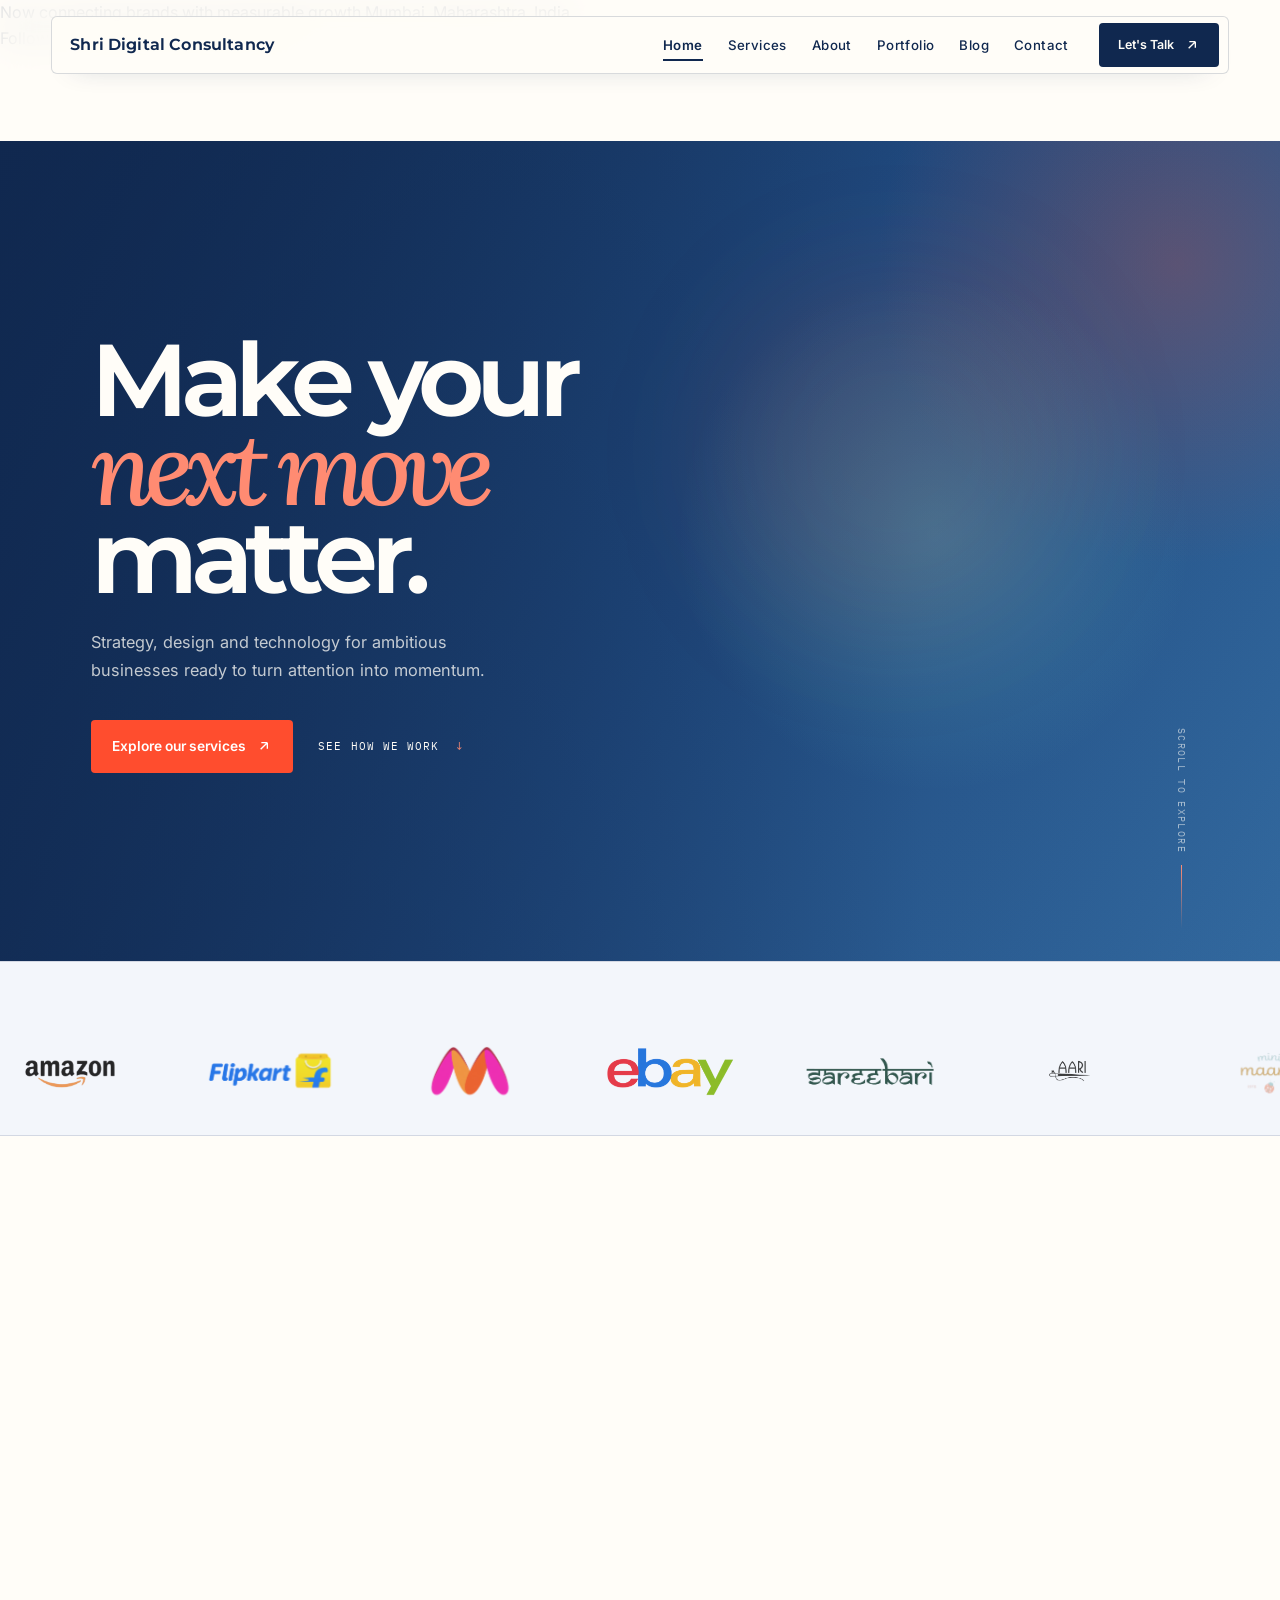
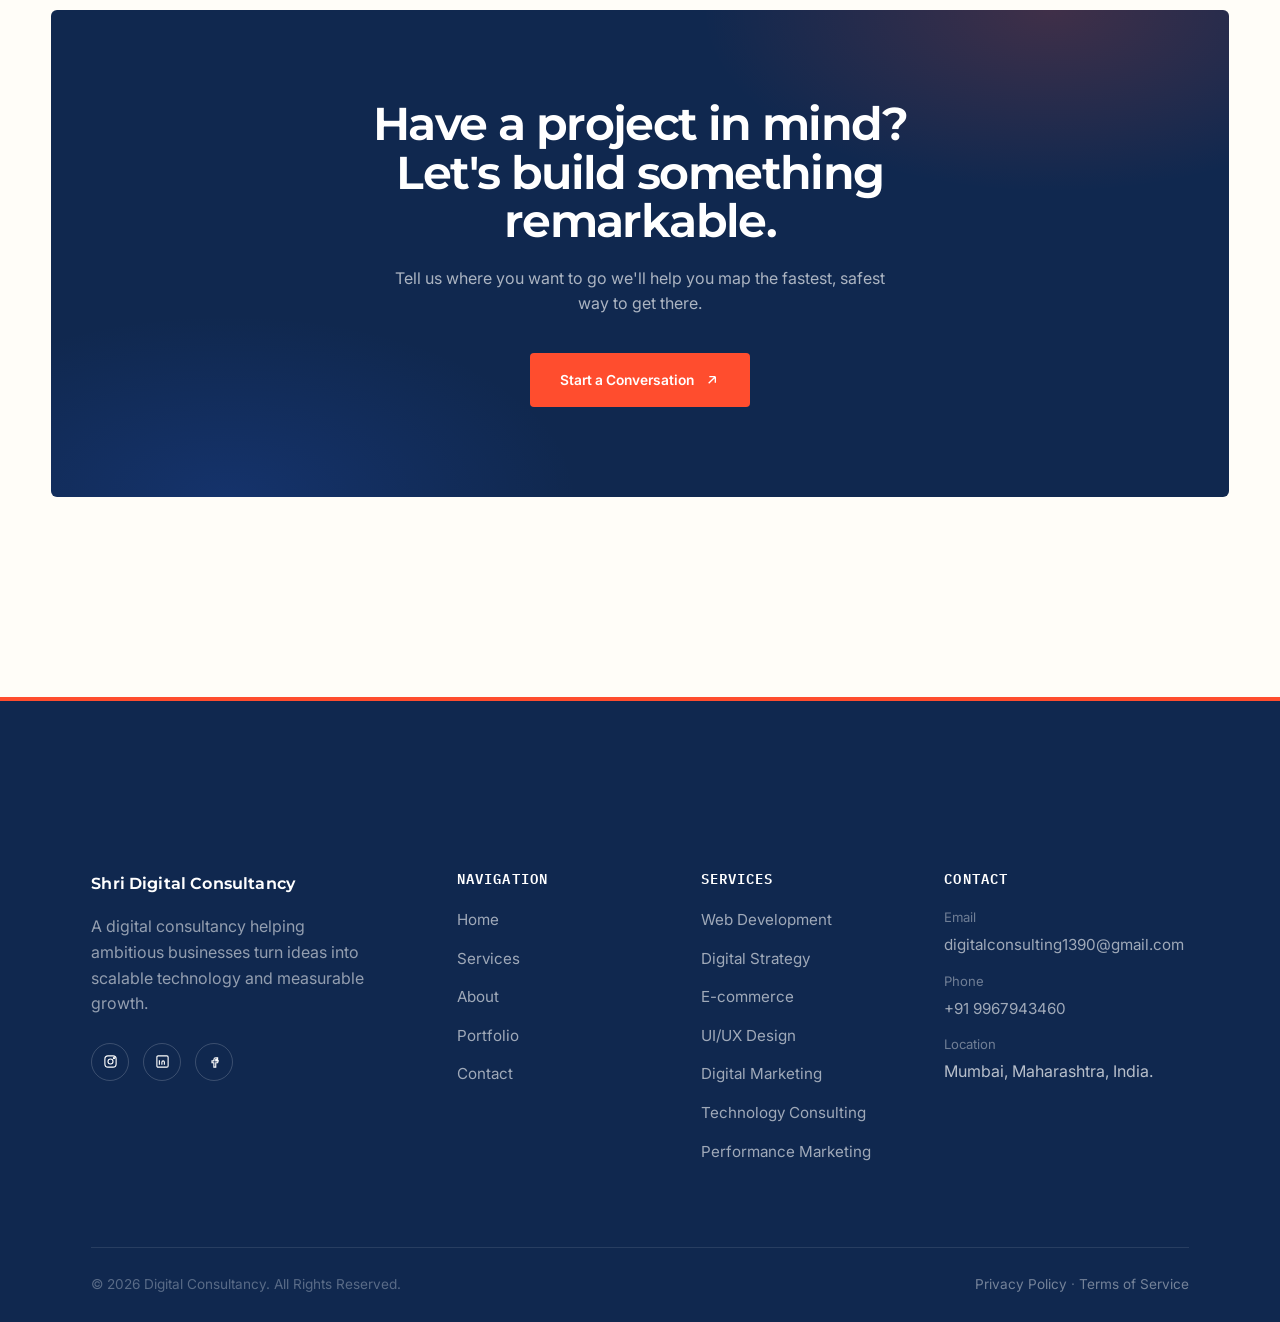
==== index.html @ a68ce394 "Initial commit" ====
<!DOCTYPE html>
<html lang="en">
<head>
<meta charset="UTF-8">
<meta name="viewport" content="width=device-width, initial-scale=1.0">
<title>Shri Digital Consultancy  Digital Consultancy &amp; Technology Partner</title>
<meta name="description" content="Shri Digital Consultancy is a digital consultancy helping ambitious businesses turn ideas into powerful digital experiences, scalable technology and measurable growth.">
<meta property="og:title" content="Shri Digital Consultancy  Digital Consultancy & Technology Partner">
<meta property="og:description" content="Strategy, design, development and growth for ambitious businesses.">
<meta property="og:type" content="website">
<link rel="preconnect" href="https://fonts.googleapis.com">
<link rel="preconnect" href="https://fonts.gstatic.com" crossorigin>
<link href="https://fonts.googleapis.com/css2?family=IBM+Plex+Mono:wght@500;600&family=Inter:wght@400;500;600;700&family=Lora:ital,wght@0,500;0,600;1,500;1,600&family=Montserrat:wght@500;600;700;800&display=swap" rel="stylesheet">
<link rel="stylesheet" href="style.css">
<script src="https://cdn.jsdelivr.net/npm/three@0.160.0/build/three.min.js"></script>
<script src="script.js" defer></script>
</head>
<body>

<!-- ============ HEADER ============ -->
<header class="site-header">
  <div class="container header-inner">
    <a href="index.html" class="logo">Shri Digital Consultancy</a>
    <nav class="nav-desktop" aria-label="Primary">
      <ul class="nav-links">
        <li><a href="index.html">Home</a></li>
        <li><a href="services.html">Services</a><div class="services-menu"><a href="services.html#digital-strategy">Digital Strategy</a><a href="services.html#web-development">Web Development</a><a href="services.html#ecommerce-development">E-commerce Development</a><a href="services.html#ui-ux-design">UI/UX Design</a><a href="services.html#digital-marketing">Digital Marketing</a><a href="services.html#technology-consulting">Technology Consulting</a><a href="services.html#performance-marketing">Performance Marketing</a><a href="services.html#app-design-development">App Design & Development</a><a href="services.html#performance-marketing">Affiliate Marketing</a><a href="services.html#performance-marketing">Influencer Marketing</a><a href="services.html#performance-marketing">PR Marketing</a><a href="services.html#newspaper-banner-ads">Newspaper & Banner Ads</a></div></li>
        <li><a href="about.html">About</a></li>
        <li><a href="portfolio.html">Portfolio</a></li>
        <li><a href="blog.html">Blog</a></li>
        <li><a href="contact.html">Contact</a></li>
      </ul>
      <div class="nav-cta">
        <a href="contact.html" class="btn btn-primary">Let's Talk
          <svg viewBox="0 0 24 24" fill="none" stroke="currentColor" stroke-width="2"><path d="M7 17L17 7M17 7H8M17 7v9"/></svg>
        </a>
      </div>
    </nav>
    <button class="hamburger" aria-label="Toggle menu" aria-expanded="false"><span></span><span></span><span></span></button>
  </div>
</header>

<nav class="mobile-nav" aria-label="Mobile">
  <button class="mobile-nav-close" type="button" aria-label="Close menu">&times;</button>
  <a href="index.html"><span>01</span>Home</a>
  <a href="services.html"><span>02</span>Services</a>
  <a class="mobile-service-link" href="services.html#digital-strategy">Digital Strategy</a>
  <a class="mobile-service-link" href="services.html#web-development">Web Development</a>
  <a class="mobile-service-link" href="services.html#ecommerce-development">E-commerce Development</a>
  <a class="mobile-service-link" href="services.html#ui-ux-design">UI/UX Design</a>
  <a class="mobile-service-link" href="services.html#digital-marketing">Digital Marketing</a>
  <a class="mobile-service-link" href="services.html#technology-consulting">Technology Consulting</a>
  <a class="mobile-service-link" href="services.html#performance-marketing">Performance Marketing</a>
  <a class="mobile-service-link" href="services.html#app-design-development">App Design & Development</a>
  <a class="mobile-service-link" href="services.html#performance-marketing">Affiliate Marketing</a>
  <a class="mobile-service-link" href="services.html#performance-marketing">Influencer Marketing</a>
  <a class="mobile-service-link" href="services.html#performance-marketing">PR Marketing</a>
  <a class="mobile-service-link" href="services.html#newspaper-banner-ads">Newspaper & Banner Ads</a>
  <a href="about.html"><span>03</span>About</a>
  <a href="portfolio.html"><span>04</span>Portfolio</a>
  <a href="blog.html"><span>05</span>Blog</a>
  <a href="contact.html"><span>06</span>Contact</a>
  <a href="contact.html" class="btn btn-accent">Let's Talk</a>
</nav>

<aside class="announcement-bar" aria-label="Company announcement">
  <div class="announcement-inner">
    <span class="announcement-label">Now connecting brands with measurable growth</span>
    <span class="announcement-divider" aria-hidden="true"></span>
    <span class="announcement-location">Mumbai, Maharashtra, India</span>
    <span class="announcement-divider" aria-hidden="true"></span>
    <div class="announcement-socials" aria-label="Social media">
      <span>Follow us:</span>
      <a href="#" aria-label="Instagram">Instagram</a>
      <a href="#" aria-label="Facebook">Facebook</a>
      <a href="#" aria-label="LinkedIn">LinkedIn</a>
    </div>
  </div>
</aside>

<main id="main">

  <!-- ============ HERO ============ -->
  <section class="hero3d" aria-label="Digital consultancy introduction">
    <canvas id="hero3d-canvas" aria-hidden="true"></canvas>
    <div class="hero3d-glow" aria-hidden="true"></div>
    <div class="container hero3d-inner">
      <div class="hero3d-copy">
        <h1>Make your<br><em>next move</em><br>matter.</h1>
        <p class="hero3d-lede">Strategy, design and technology for ambitious businesses ready to turn attention into momentum.</p>
        <div class="hero3d-actions">
          <a href="services.html" class="btn btn-accent">Explore our services
            <svg viewBox="0 0 24 24" fill="none" stroke="currentColor" stroke-width="2"><path d="M7 17L17 7M17 7H8M17 7v9"/></svg>
          </a>
          <a href="#about-intro" class="hero3d-link">See how we work <span aria-hidden="true">↓</span></a>
        </div>
      </div>
      <div class="hero3d-scroll" aria-hidden="true"><span>Scroll to explore</span><i></i></div>
    </div>
  </section>

  <!-- ============ TRUST / CLIENTS ============ -->
  <section class="marquee-wrap">
    <p class="marquee-label">Trusted by businesses </p>
    <div class="marquee-track" aria-hidden="true">
      <div class="logo-item">
        <img src="assets/images/amazon_logo.png" alt="Amazon India" loading="lazy">
      </div>
      <div class="logo-item">
        <img src="assets/images/flipcart_logo.png" alt="Flipkart" loading="lazy">
      </div>
      <div class="logo-item">
        <img src="assets/images/myntra_logo.png" alt="Myntra" loading="lazy">
      </div>
      <div class="logo-item">
        <img src="assets/images/ebay_logo.png" alt="eBay" loading="lazy">
      </div>
      <div class="logo-item">
        <img src="assets/images/saareebari_logo.avif" alt="Saree Bari" loading="lazy">
      </div>
      <div class="logo-item">
        <img src="assets/images/Aari_logo.png" alt="Aari India" loading="lazy">
      </div>
      <div class="logo-item">
        <img src="assets/images/minimaana_logo.png" alt="Minimaana" loading="lazy">
      </div>
      <div class="logo-item">
        <img src="assets/images/LaalZari_logo.avif" alt="Laal Zari" loading="lazy">
      </div>
      <div class="logo-item">
        <img src="assets/images/singhanias_logo.avif" alt="The Singhanias" loading="lazy">
      </div>
      <div class="logo-item">
        <img src="assets/images/KF_logo.png" alt="Kalki Fashion" loading="lazy">
      </div>
      <div class="logo-item">
        <img src="assets/images/aza_logo.png" alt="Aza Fashions" loading="lazy">
      </div>

      <!-- <div class="logo-item">
        <img src="assets/images/" alt="House of Hiranandani" loading="lazy">
      </div> -->
      <div class="logo-item">
        <img src="assets/images/adani_logo.png" alt="Adani" loading="lazy">
      </div>
      <div class="logo-item">
        <img src="assets/images/rustomjee.png" alt="Rustomjee" loading="lazy">
      </div>
      <div class="logo-item">
        <img src="assets/images/Lodha_logo.png" alt="Lodha Group" loading="lazy">
      </div>
      <div class="logo-item">
        <img src="assets/images/ajmera_logo.webp" alt="Ajmera" loading="lazy">
      </div>
      <div class="logo-item">
        <img src="assets/images/gm_logo.png" alt="Golden Muslin" loading="lazy">
      </div>
      <div class="logo-item">
        <img src="assets/images/webzaa_logo.png" alt="Webzaa" loading="lazy">
      </div>
      <div class="logo-item">
        <span class="logo-text logo-text--submit-edge">Submit Edge SEO</span>
      </div>
      <div class="logo-item">
        <img src="assets/images/9Dzine_Logo.png" alt="9Dzine" loading="lazy">
      </div>
      <div class="logo-item">
        <img src="assets/images/drpremgupta_logo.png" alt="Dr Prem Gupta" loading="lazy">
      </div>
      <div class="logo-item">
        <span class="logo-text logo-text--hitflik">Hitflik</span>
      </div>
      <div class="logo-item">
        <span class="logo-text logo-text--vedic-math">Free Vedic Math</span>
      </div>
      <div class="logo-item">
        <img src="assets/images/isshaan_logo.png" alt="Isshaan" loading="lazy">
      </div>
      <!-- Duplicate for seamless loop -->
      <div class="logo-item">
        <img src="assets/images/amazon_logo.png" alt="Amazon India" loading="lazy">
      </div>
      <div class="logo-item">
        <img src="assets/images/flipcart_logo.png" alt="Flipkart" loading="lazy">
      </div>
      <div class="logo-item">
        <img src="assets/images/myntra_logo.png" alt="Myntra" loading="lazy">
      </div>
      <div class="logo-item">
        <img src="assets/images/ebay_logo.png" alt="eBay" loading="lazy">
      </div>
      <div class="logo-item">
        <img src="assets/images/saareebari_logo.avif" alt="Saree Bari" loading="lazy">
      </div>
      <div class="logo-item">
        <img src="assets/images/Aari_logo.png" alt="Aari India" loading="lazy">
      </div>
      <div class="logo-item">
        <img src="assets/images/minimaana_logo.png" alt="Minimaana" loading="lazy">
      </div>
      <div class="logo-item">
        <img src="assets/images/LaalZari_logo.avif" alt="Laal Zari" loading="lazy">
      </div>
      <div class="logo-item">
        <img src="assets/images/singhanias_logo.png" alt="The Singhanias" loading="lazy">
      </div>
      <div class="logo-item">
        <img src="assets/images/kalkifashion_logo.png" alt="Kalki Fashion" loading="lazy">
      </div>
      <div class="logo-item">
        <img src="assets/images/amazon_logo.png" alt="Aza Fashions" loading="lazy">
      </div>
      <div class="logo-item">
        <img src="assets/images/Mahotsav_Logo.webp" alt="Mahotsav Group" loading="lazy">
      </div>
      <div class="logo-item">
        <img src="assets/logos/houseofhiranandani.png" alt="House of Hiranandani" loading="lazy">
      </div>
      <div class="logo-item">
        <img src="assets/images/adani_logo.png" alt="Adani" loading="lazy">
      </div>
      <div class="logo-item">
        <img src="assets/images/rustomjee.png" alt="Rustomjee" loading="lazy">
      </div>
      <div class="logo-item">
        <img src="assets/images/Lodha_logo.png" alt="Lodha Group" loading="lazy">
      </div>
      <div class="logo-item">
        <img src="assets/images/ajmera_logo.webp" alt="Ajmera" loading="lazy">
      </div>
      <div class="logo-item">
        <img src="assets/images/gm_logo.png" alt="Golden Muslin" loading="lazy">
      </div>
      <div class="logo-item">
        <img src="assets/images/webzaa_logo.png" alt="Webzaa" loading="lazy">
      </div>
      <div class="logo-item">
        <span class="logo-text logo-text--submit-edge">Submit Edge SEO</span>
      </div>
      <div class="logo-item">
        <img src="assets/images/9Dzine_Logo.png" alt="9Dzine" loading="lazy">
      </div>
      <div class="logo-item">
        <img src="assets/images/drpremgupta_logo.png" alt="Dr Prem Gupta" loading="lazy">
      </div>
      <div class="logo-item">
        <span class="logo-text logo-text--hitflik">Hitflik</span>
      </div>
      <div class="logo-item">
        <span class="logo-text logo-text--vedic-math">Free Vedic Math</span>
      </div>
      <div class="logo-item">
        <img src="assets/images/isshaan_logo.png" alt="Isshaan" loading="lazy">
      </div>
    </div>
  </section>

  <!-- ============ ABOUT INTRO ============ -->
  <section class="section" id="about-intro">
    <div class="container intro-split">
      <div class="intro-media reveal reveal-from-left">
        <img src="https://images.unsplash.com/photo-1522202176988-66273c2fd55f?auto=format&fit=crop&w=900&q=80" alt="Shri Digital Consultancy team collaborating around a laptop during a strategy session" loading="lazy">
        <div class="badge">10+ Years · Digital Strategy &amp; Delivery</div>
      </div>
      <div class="intro-content reveal reveal-from-right">
        <div class="eyebrow">Who We Are</div>
        <h2>Your Digital Partner<br>From Strategy to Scale & Growth + ROI</h2>
        <p><b>Shri Digital Consultancy</b> is a digital consultancy built for businesses that want more than a vendor. We work as an embedded partner across strategy, design, engineering and growth  translating ambition into products, platforms and campaigns that perform.</p>
        <p>From first workshop to post-launch optimisation, our team stays close to the outcomes that matter: adoption, revenue and long-term resilience.</p>
        <a href="about.html" class="link-arrow">Learn More
          <svg viewBox="0 0 24 24" fill="none" stroke="currentColor" stroke-width="2"><path d="M7 17L17 7M17 7H8M17 7v9"/></svg>
        </a>
      </div>
    </div>
  </section>

  <!-- ============ SERVICES PREVIEW ============ -->
  <section class="section" style="background:var(--bg-soft);">
    <div class="container">
      <div class="section-head reveal">
        <div>
          <div class="eyebrow">What We Do</div>
          <h2>Capability across the<br>entire digital lifecycle.</h2>
        </div>
        <p class="lede">Twelve connected disciplines that take a business from idea to measurable market impact  without handoffs between disconnected vendors.</p>
      </div>

      <div class="bento reveal-stagger">
        <a href="services.html#digital-strategy" class="service-card">
          <div class="service-top">
            <span class="service-index">01</span>
            <span class="arrow-btn"><svg viewBox="0 0 24 24" fill="none" stroke="currentColor" stroke-width="2"><path d="M7 17L17 7M17 7H8M17 7v9"/></svg></span>
          </div>
          <div class="service-icon"><svg viewBox="0 0 24 24" fill="none" stroke="var(--accent)" stroke-width="1.8"><path d="M3 3v18h18M7 15l4-5 3 3 5-7"/></svg></div>
          <h3 class="service-title">Digital Strategy</h3>
          <p>Helping businesses create clear and effective digital strategies grounded in real market data.</p>
        </a>

        <a href="services.html#web-development" class="service-card">
          <div class="service-top">
            <span class="service-index">02</span>
            <span class="arrow-btn"><svg viewBox="0 0 24 24" fill="none" stroke="currentColor" stroke-width="2"><path d="M7 17L17 7M17 7H8M17 7v9"/></svg></span>
          </div>
          <div class="service-icon"><svg viewBox="0 0 24 24" fill="none" stroke="var(--accent)" stroke-width="1.8"><path d="M8 9l-4 3 4 3M16 9l4 3-4 3M13 5l-2 14"/></svg></div>
          <h3 class="service-title">Web Development</h3>
          <p>Modern, responsive and high-performing websites built to scale.</p>
        </a>

        <a href="services.html#ecommerce-development" class="service-card">
          <div class="service-top">
            <span class="service-index">03</span>
            <span class="arrow-btn"><svg viewBox="0 0 24 24" fill="none" stroke="currentColor" stroke-width="2"><path d="M7 17L17 7M17 7H8M17 7v9"/></svg></span>
          </div>
          <div class="service-icon"><svg viewBox="0 0 24 24" fill="none" stroke="var(--accent)" stroke-width="1.8"><path d="M6 6h15l-1.5 9h-12z"/><circle cx="9" cy="20" r="1"/><circle cx="18" cy="20" r="1"/><path d="M3 3h3l1 3"/></svg></div>
          <h3 class="service-title">E-commerce Solutions</h3>
          <p>Conversion-focused online stores and digital commerce experiences.</p>
        </a>

        <a href="services.html#ui-ux-design" class="service-card">
          <div class="service-top">
            <span class="service-index">04</span>
            <span class="arrow-btn"><svg viewBox="0 0 24 24" fill="none" stroke="currentColor" stroke-width="2"><path d="M7 17L17 7M17 7H8M17 7v9"/></svg></span>
          </div>
          <div class="service-icon"><svg viewBox="0 0 24 24" fill="none" stroke="var(--accent)" stroke-width="1.8"><rect x="3" y="4" width="18" height="14" rx="2"/><path d="M8 21h8M12 18v3"/></svg></div>
          <h3 class="service-title">UI/UX Design</h3>
          <p>User-focused interfaces designed for usability and conversion.</p>
        </a>

        <a href="services.html#digital-marketing" class="service-card">
          <div class="service-top">
            <span class="service-index">05</span>
            <span class="arrow-btn"><svg viewBox="0 0 24 24" fill="none" stroke="currentColor" stroke-width="2"><path d="M7 17L17 7M17 7H8M17 7v9"/></svg></span>
          </div>
          <div class="service-icon"><svg viewBox="0 0 24 24" fill="none" stroke="var(--accent)" stroke-width="1.8"><path d="M3 11l18-7-7 18-2-8-9-3z"/></svg></div>
          <h3 class="service-title">Digital Marketing</h3>
          <p>SEO, campaigns, content and digital growth strategies.</p>
        </a>

        <a href="services.html#technology-consulting" class="service-card">
          <div class="service-top">
            <span class="service-index">06</span>
            <span class="arrow-btn"><svg viewBox="0 0 24 24" fill="none" stroke="currentColor" stroke-width="2"><path d="M7 17L17 7M17 7H8M17 7v9"/></svg></span>
          </div>
          <div class="service-icon"><svg viewBox="0 0 24 24" fill="none" stroke="var(--accent)" stroke-width="1.8"><circle cx="12" cy="12" r="3"/><path d="M19.4 15a1.7 1.7 0 00.34 1.87l.06.06a2 2 0 11-2.83 2.83l-.06-.06a1.7 1.7 0 00-1.87-.34 1.7 1.7 0 00-1 1.55V21a2 2 0 01-4 0v-.09a1.7 1.7 0 00-1-1.55 1.7 1.7 0 00-1.87.34l-.06.06a2 2 0 11-2.83-2.83l.06-.06a1.7 1.7 0 00.34-1.87 1.7 1.7 0 00-1.55-1H3a2 2 0 010-4h.09a1.7 1.7 0 001.55-1 1.7 1.7 0 00-.34-1.87l-.06-.06a2 2 0 112.83-2.83l.06.06a1.7 1.7 0 001.87.34H9a1.7 1.7 0 001-1.55V3a2 2 0 014 0v.09a1.7 1.7 0 001 1.55 1.7 1.7 0 001.87-.34l.06-.06a2 2 0 112.83 2.83l-.06.06a1.7 1.7 0 00-.34 1.87V9a1.7 1.7 0 001.55 1H21a2 2 0 010 4h-.09a1.7 1.7 0 00-1.55 1z"/></svg></div>
          <h3 class="service-title">Technology Consulting</h3>
          <p>Helping businesses choose and implement the right technology.</p>
        </a>

        <a href="services.html#performance-marketing" class="service-card">
          <div class="service-top">
            <span class="service-index">07</span>
            <span class="arrow-btn"><svg viewBox="0 0 24 24" fill="none" stroke="currentColor" stroke-width="2"><path d="M7 17L17 7M17 7H8M17 7v9"/></svg></span>
          </div>
          <div class="service-icon"><svg viewBox="0 0 24 24" fill="none" stroke="var(--accent)" stroke-width="1.8"><path d="M3 11l18-7-7 18-2-8-9-3z"/><path d="M14 7l3 3"/></svg></div>
          <h3 class="service-title">Performance Marketing</h3>
          <p>Google Ads, Meta Ads (Facebook, Instagram & WhatsApp), Bing Ads, Criteo and Affiliate Marketing.</p>
        </a>

        <a href="services.html#app-design-development" class="service-card">
          <div class="service-top">
            <span class="service-index">08</span>
            <span class="arrow-btn"><svg viewBox="0 0 24 24" fill="none" stroke="currentColor" stroke-width="2"><path d="M7 17L17 7M17 7H8M17 7v9"/></svg></span>
          </div>
          <div class="service-icon"><svg viewBox="0 0 24 24" fill="none" stroke="var(--accent)" stroke-width="1.8"><rect x="4" y="2" width="16" height="20" rx="2" ry="2"/><path d="M12 18h.01"/></svg></div>
          <h3 class="service-title">App Design & Development</h3>
          <p>Mobile and web applications built with seamless user experience across all devices.</p>
        </a>

        <a href="services.html#performance-marketing" class="service-card">
          <div class="service-top">
            <span class="service-index">09</span>
            <span class="arrow-btn"><svg viewBox="0 0 24 24" fill="none" stroke="currentColor" stroke-width="2"><path d="M7 17L17 7M17 7H8M17 7v9"/></svg></span>
          </div>
          <div class="service-icon"><svg viewBox="0 0 24 24" fill="none" stroke="var(--accent)" stroke-width="1.8"><path d="M23 19a2 2 0 01-2 2H3a2 2 0 01-2-2V8a2 2 0 012-2h4l2-3h6l2 3h4a2 2 0 012 2z"/><circle cx="12" cy="13" r="4"/></svg></div>
          <h3 class="service-title">Influencer Marketing</h3>
          <p>Strategic partnerships with influencers to amplify your brand reach and engagement.</p>
        </a>

        <a href="services.html#performance-marketing" class="service-card">
          <div class="service-top">
            <span class="service-index">10</span>
            <span class="arrow-btn"><svg viewBox="0 0 24 24" fill="none" stroke="currentColor" stroke-width="2"><path d="M7 17L17 7M17 7H8M17 7v9"/></svg></span>
          </div>
          <div class="service-icon"><svg viewBox="0 0 24 24" fill="none" stroke="var(--accent)" stroke-width="1.8"><path d="M21 15a2 2 0 01-2 2H7l-4 4V5a2 2 0 012-2h14a2 2 0 012 2z"/><line x1="9" y1="10" x2="15" y2="10"/><line x1="9" y1="14" x2="15" y2="14"/></svg></div>
          <h3 class="service-title">PR Marketing</h3>
          <p>Public relations and media outreach to build brand credibility and awareness.</p>
        </a>

        <a href="services.html#newspaper-banner-ads" class="service-card">
          <div class="service-top">
            <span class="service-index">11</span>
            <span class="arrow-btn"><svg viewBox="0 0 24 24" fill="none" stroke="currentColor" stroke-width="2"><path d="M7 17L17 7M17 7H8M17 7v9"/></svg></span>
          </div>
          <div class="service-icon"><svg viewBox="0 0 24 24" fill="none" stroke="var(--accent)" stroke-width="1.8"><rect x="3" y="3" width="18" height="18" rx="2"/><path d="M3 9h18M3 15h18"/><path d="M7 6v12M17 6v12"/></svg></div>
          <h3 class="service-title">Newspaper & Banner Ads</h3>
          <p>Strategic print and digital advertising campaigns through traditional and emerging media.</p>
        </a>

        <a href="services.html#performance-marketing" class="service-card">
          <div class="service-top">
            <span class="service-index">12</span>
            <span class="arrow-btn"><svg viewBox="0 0 24 24" fill="none" stroke="currentColor" stroke-width="2"><path d="M7 17L17 7M17 7H8M17 7v9"/></svg></span>
          </div>
          <div class="service-icon"><svg viewBox="0 0 24 24" fill="none" stroke="var(--accent)" stroke-width="1.8"><path d="M9 12l2 2 4-4M7.835 4.697a3.42 3.42 0 001.946-.806 3.42 3.42 0 014.438 0 3.42 3.42 0 001.946.806 3.42 3.42 0 013.138 3.138 3.42 3.42 0 00.806 1.946 3.42 3.42 0 010 4.438 3.42 3.42 0 00-.806 1.946 3.42 3.42 0 01-3.138 3.138 3.42 3.42 0 00-1.946.806 3.42 3.42 0 01-4.438 0 3.42 3.42 0 00-1.946-.806 3.42 3.42 0 01-3.138-3.138 3.42 3.42 0 00-.806-1.946 3.42 3.42 0 010-4.438 3.42 3.42 0 00.806-1.946 3.42 3.42 0 013.138-3.138z"/></svg></div>
          <h3 class="service-title">Affiliate Marketing</h3>
          <p>Performance-based marketing partnerships to drive measurable sales and conversions.</p>
        </a>
      </div>
    </div>
  </section>

  <!-- ============ CHANNEL PARTNERS ============ -->
  <section class="section partners-section" style="background:var(--bg-soft);">
    <div class="container">
      <div class="partners-header reveal">
        <div class="partners-header-top">
          <span class="partners-label">OUR CHANNEL PARTNER</span>
        </div>
        <h2 class="partners-title">Our Channel Partners</h2>
        <p class="partners-subtitle">Powering Growth Through Leading Digital Platforms</p>
        <p class="partners-description">We work with leading digital, advertising, search, social, media, and technology platforms to help businesses reach the right audience and scale their digital presence.</p>
      </div>

      <div class="partners-grid reveal-stagger">
        <div class="partner-card">
          <div class="partner-name" style="color: #4285F4;">Google</div>
          <p class="partner-url">Google.com</p>
        </div>
        <div class="partner-card">
          <div class="partner-name" style="color: #10284f;">Meta</div>
          <p class="partner-url">Meta.com</p>
        </div>
        <div class="partner-card">
          <div class="partner-name" style="color: #00A4EF;">Bing</div>
          <p class="partner-url">Bing.com</p>
        </div>
        <div class="partner-card">
          <div class="partner-name" style="color: #FF5722;">CRITEO</div>
          <p class="partner-url">Criteo.com</p>
        </div>
        <div class="partner-card">
          <div class="partner-name" style="color: #003366;">Taboola</div>
          <p class="partner-url">taboola.com</p>
        </div>
        <div class="partner-card">
          <div class="partner-name" style="color: #25D366;">WhatsApp</div>
          <p class="partner-url">WhatsApp.com</p>
        </div>
        <div class="partner-card">
          <div class="partner-name" style="color: #10284f;">THE TIMES OF INDIA</div>
          <p class="partner-url">Times Of India</p>
        </div>
        <div class="partner-card">
          <div class="partner-name" style="color: #FF0000;">YouTube</div>
          <p class="partner-url">YouTube.com</p>
        </div>
        <div class="partner-card">
          <div class="partner-name" style="color: #E60023;">Pinterest</div>
          <p class="partner-url">Pinterest.com</p>
        </div>
        <div class="partner-card">
          <div class="partner-name" style="color: #0A66C2;">LinkedIn</div>
          <p class="partner-url">LinkedIn.com</p>
        </div>
        <div class="partner-card">
          <div class="partner-name" style="color: #003DA5;">Justdial</div>
          <p class="partner-url">Justdial.com</p>
        </div>
        <div class="partner-card">
          <div class="partner-name" style="color: #EE3124;">INDIAMART</div>
          <p class="partner-url">Indiamart.com</p>
        </div>
        <div class="partner-card">
          <div class="partner-name" style="color: #3DDC84;">Google Play</div>
          <p class="partner-url">play.google.com</p>
        </div>
        <div class="partner-card">
          <div class="partner-name" style="color: #007AFF;">App Store</div>
          <p class="partner-url">apps.apple.com</p>
        </div>
        <div class="partner-card">
          <div class="partner-name" style="color: #10284f;">Apple</div>
          <p class="partner-url">www.apple.com</p>
        </div>
        <div class="partner-card">
          <div class="partner-name" style="color: #FF7A00;">Semrush</div>
          <p class="partner-url">Semrush</p>
        </div>
        <div class="partner-card">
          <div class="partner-name" style="color: #0055B8;">ahrefs</div>
          <p class="partner-url">Ahrefs</p>
        </div>
      </div>
    </div>
  </section>

  <!-- ============ STATISTICS ============ -->
  <section class="section-tight">
    <div class="stats-section reveal">
      <div class="container">
        <div class="stats-grid">
          <div class="stat-item">
            <div class="stat-number"><span data-counter="50" data-suffix="+">0</span></div>
            <p class="stat-label">Projects Delivered</p>
          </div>
          <div class="stat-item">
            <div class="stat-number"><span data-counter="30" data-suffix="+">0</span></div>
            <p class="stat-label">Happy Clients</p>
          </div>
          <div class="stat-item">
            <div class="stat-number"><span data-counter="5" data-suffix="+">0</span></div>
            <p class="stat-label">Years Experience</p>
          </div>
          <div class="stat-item">
            <div class="stat-number"><span data-counter="15" data-suffix="+">0</span></div>
            <p class="stat-label">Industries Served</p>
          </div>
        </div>
      </div>
    </div>
  </section>

  <!-- ============ FEATURED PROJECTS ============
  <section class="section">
    <div class="container">
      <div class="section-head reveal">
        <div>
          <div class="eyebrow">Selected Work</div>
          <h2>Featured Projects</h2>
        </div>
        <a href="portfolio.html" class="link-arrow">View All Projects
          <svg viewBox="0 0 24 24" fill="none" stroke="currentColor" stroke-width="2"><path d="M7 17L17 7M17 7H8M17 7v9"/></svg>
        </a>
      </div>

      <div class="project-grid reveal-stagger">
        <article class="project-card">
          <img src="https://images.unsplash.com/photo-1523381210434-271e8be1f52b?auto=format&fit=crop&w=800&q=80" alt="Thetaa fashion e-commerce storefront on a laptop screen" loading="lazy">
          <div class="project-overlay">
            <span class="project-cat">E-commerce</span>
            <h3>Thetaa</h3>
            <p>Digital transformation for a modern fashion brand.</p>
            <a href="portfolio.html" class="project-view">View Project
              <svg viewBox="0 0 24 24" fill="none" stroke="currentColor" stroke-width="2"><path d="M7 17L17 7M17 7H8M17 7v9"/></svg>
            </a>
          </div>
        </article>
        <article class="project-card">
          <img src="https://images.unsplash.com/photo-1551288049-bebda4e38f71?auto=format&fit=crop&w=800&q=80" alt=" corporate website shown on desktop monitor" loading="lazy">
          <div class="project-overlay">
            <span class="project-cat">Corporate Website</span>
            <h3></h3>
            <p>A trust-driven digital presence for a financial advisory firm.</p>
            <a href="portfolio.html" class="project-view">View Project
              <svg viewBox="0 0 24 24" fill="none" stroke="currentColor" stroke-width="2"><path d="M7 17L17 7M17 7H8M17 7v9"/></svg>
            </a>
          </div>
        </article>
        <article class="project-card">
          <img src="https://images.unsplash.com/photo-1556742049-0cfed4f6a45d?auto=format&fit=crop&w=800&q=80" alt=" financial platform dashboard interface" loading="lazy">
          <div class="project-overlay">
            <span class="project-cat">Technology Platform</span>
            <h3></h3>
            <p>A custom platform built to streamline client onboarding.</p>
            <a href="portfolio.html" class="project-view">View Project
              <svg viewBox="0 0 24 24" fill="none" stroke="currentColor" stroke-width="2"><path d="M7 17L17 7M17 7H8M17 7v9"/></svg>
            </a>
          </div>
        </article>
      </div>
    </div>
  </section> -->

  <!-- ============ WHY CHOOSE US ============ -->
  <section class="section" style="background:var(--bg-soft);">
    <div class="container">
      <div class="section-head reveal">
        <div>
          <div class="eyebrow">Why Choose Us</div>
          <h2>Built around outcomes,<br>not deliverables.</h2>
        </div>
      </div>
      <div class="feature-list reveal">
        <div class="feature-row">
          <span class="idx">01</span>
          <h3>Business First</h3>
          <p>Every recommendation is tied back to a business outcome  not technology for its own sake.</p>
        </div>
        <div class="feature-row">
          <span class="idx">02</span>
          <h3>Modern Technology</h3>
          <p>We build on current, well-supported technology so what we ship keeps working  and keeps scaling.</p>
        </div>
        <div class="feature-row">
          <span class="idx">03</span>
          <h3>Conversion Focused</h3>
          <p>Design and content decisions are made to move a visitor toward a decision, not just look good.</p>
        </div>
        <div class="feature-row">
          <span class="idx">04</span>
          <h3>Long-Term Partnership</h3>
          <p>We stay involved after launch  measuring, iterating and growing what we build together.</p>
        </div>
      </div>
    </div>
  </section>

  <!-- ============ CTA ============ -->
  <section class="section-tight">
    <div class="cta-banner reveal">
      <div class="container">
        <h2>Have a project in mind?<br>Let's build something remarkable.</h2>
        <p>Tell us where you want to go  we'll help you map the fastest, safest way to get there.</p>
        <a href="contact.html" class="btn btn-accent">Start a Conversation
          <svg viewBox="0 0 24 24" fill="none" stroke="currentColor" stroke-width="2"><path d="M7 17L17 7M17 7H8M17 7v9"/></svg>
        </a>
      </div>
    </div>
  </section>

</main>

<!-- ============ FOOTER ============ -->
<footer class="site-footer">
  <div class="container">
    <div class="footer-top">
      <div class="footer-brand">
        <a href="index.html" class="logo">Shri Digital Consultancy</a>
        <p>A digital consultancy helping ambitious businesses turn ideas into scalable technology and measurable growth.</p>
        <div class="footer-social">
          <a href="#" aria-label="Instagram"><svg viewBox="0 0 24 24" fill="none" stroke="currentColor" stroke-width="1.8"><rect x="3" y="3" width="18" height="18" rx="5"/><circle cx="12" cy="12" r="4"/><circle cx="17.5" cy="6.5" r="1"/></svg></a>
          <a href="#" aria-label="LinkedIn"><svg viewBox="0 0 24 24" fill="none" stroke="currentColor" stroke-width="1.8"><rect x="3" y="3" width="18" height="18" rx="2"/><path d="M7 10v7M7 7v.01M11 17v-4a2 2 0 014 0v4M11 13v4"/></svg></a>
          <a href="#" aria-label="Facebook"><svg viewBox="0 0 24 24" fill="none" stroke="currentColor" stroke-width="1.8"><path d="M14 9h3V6h-3a3 3 0 00-3 3v2H8v3h3v7h3v-7h3l1-3h-4V9a1 1 0 011-1z"/></svg></a>
        </div>
      </div>
      <div class="footer-col">
        <h4>Navigation</h4>
        <ul>
          <li><a href="index.html">Home</a></li>
          <li><a href="services.html">Services</a></li>
          <li><a href="about.html">About</a></li>
          <li><a href="portfolio.html">Portfolio</a></li>
          <li><a href="contact.html">Contact</a></li>
        </ul>
      </div>
      <div class="footer-col">
        <h4>Services</h4>
        <ul>
          <li><a href="services.html">Web Development</a></li>
          <li><a href="services.html">Digital Strategy</a></li>
          <li><a href="services.html">E-commerce</a></li>
          <li><a href="services.html">UI/UX Design</a></li>
          <li><a href="services.html">Digital Marketing</a></li>
          <li><a href="services.html">Technology Consulting</a></li>
          <li><a href="services.html#performance-marketing">Performance Marketing</a></li>
        </ul>
      </div>
      <div class="footer-col">
        <h4>Contact</h4>
        <p class="muted-line">Email</p>
        <ul><li><a href="mailto:digitalconsulting1390@gmail.com">digitalconsulting1390@gmail.com</a></li></ul>
        <p class="muted-line">Phone</p>
        <ul><li><a href="tel:+91XXXXXXXXXX">+91 9967943460</a></li></ul>
        <p class="muted-line">Location</p>
        <ul><li>Mumbai, Maharashtra, India.</li></ul>
      </div>
    </div>
    <div class="footer-bottom">
      <p>© 2026 Digital Consultancy. All Rights Reserved.</p>
      <p><a href="contact.html">Privacy Policy</a> · <a href="contact.html">Terms of Service</a></p>
    </div>
  </div>
</footer>

<button class="back-to-top" aria-label="Back to top">
  <svg viewBox="0 0 24 24" fill="none" stroke="currentColor" stroke-width="2"><path d="M12 19V5M5 12l7-7 7 7"/></svg>
</button>

</body>
</html>
---- style.css ----
/* =========================================================
   Shri Digital Consultancy  Digital Consultancy
   Design tokens
========================================================= */
:root{
  --primary:#10284f;
  --charcoal:#10284f;
  --charcoal-soft:#10284f;
  --secondary:#ffffff;
  --bg-soft:#ffffff;
  --accent:#ff4d2e;
  --accent-dim:#c93d23;
  --accent-blue:#10284f;
  --hover:#ff4d2e;
  --hover-blue:#10284f;
  --text:#10284f;
  --muted:#10284f;
  --muted-light:#10284f;
  --border:#10284f;
  --border-dark:#10284f;

  --font-display:'Montserrat', 'Inter', sans-serif;
  --font-body:'Inter', sans-serif;
  --font-editorial:'Lora', Georgia, serif;
  --font-mono:'IBM Plex Mono', ui-monospace, monospace;

  --container:100%;
  --gutter:clamp(20px, 4vw, 64px);

  --radius-s:8px;
  --radius-m:14px;
  --radius-l:28px;

  --ease:cubic-bezier(.16,.84,.44,1);
  --dur-fast:.25s;
  --dur:.5s;
  --dur-slow:.9s;
}

/* =========================================================
   Reset
========================================================= */
*,*::before,*::after{box-sizing:border-box;margin:0;padding:0;}
html{scroll-behavior:smooth;}
@media (prefers-reduced-motion:reduce){
  html{scroll-behavior:auto;}
  *,*::before,*::after{animation-duration:.001ms !important;animation-iteration-count:1 !important;transition-duration:.001ms !important;}
}
body{
  font-family:var(--font-body);
  color:var(--text);
  background:var(--secondary);
  line-height:1.6;
  -webkit-font-smoothing:antialiased;
  overflow-x:hidden;
}
body.page-loading{overflow:hidden;}
body.page-loading main,body.page-loading .site-footer{opacity:0;transform:translateY(18px);}
body.page-ready main,body.page-ready .site-footer{opacity:1;transform:translateY(0);transition:opacity .8s .15s var(--ease),transform .8s .15s var(--ease);}
body.page-leaving main,body.page-leaving .site-footer{opacity:0;transform:scale(.985);transition:opacity .35s var(--ease),transform .35s var(--ease);}
img{max-width:100%;display:block;}
a{color:inherit;text-decoration:none;}
ul{list-style:none;}
button,input,textarea,select{font:inherit;color:inherit;}
button{cursor:pointer;background:none;border:none;}
h1,h2,h3,h4{font-family:var(--font-display);font-weight:800;letter-spacing:-0.02em;line-height:1.05;color:var(--primary);}
:focus-visible{outline:2px solid var(--accent);outline-offset:3px;}

/* =========================================================
   Site-wide page motion
========================================================= */
.page-loader{
  position:fixed;inset:0;z-index:3000;
  display:flex;align-items:center;justify-content:center;
  background:var(--primary);color:#fff;
  transition:opacity .65s var(--ease),visibility .65s;
}
.page-loader.is-hidden{opacity:0;visibility:hidden;pointer-events:none;}
.loader-inner{width:min(320px,calc(100% - 48px));text-align:center;}
.loader-logo{font-family:var(--font-display);font-weight:800;font-size:1.3rem;letter-spacing:-.01em;}
.loader-logo span{color:var(--accent);}
.loader-status{font-family:var(--font-mono);font-size:.68rem;letter-spacing:.14em;text-transform:uppercase;color:rgba(255,255,255,.5);margin-top:18px;}
.loader-line{height:2px;background:rgba(255,255,255,.16);margin-top:22px;overflow:hidden;}
.loader-line span{display:block;width:0;height:100%;background:var(--accent);animation:loaderProgress 1.2s var(--ease) forwards;}
@keyframes loaderProgress{to{width:100%;}}
.page-loader .logo-mark{display:inline-block;margin-right:9px;vertical-align:1px;}

.container{
  max-width:var(--container);
  margin:0 auto;
  padding:0 var(--gutter);
}

.eyebrow{
  font-family:var(--font-mono);
  font-size:.72rem;
  letter-spacing:.14em;
  text-transform:uppercase;
  color:var(--accent);
  display:inline-flex;
  align-items:center;
  gap:8px;
  margin-bottom:18px;
}
.eyebrow::before{
  content:'';
  width:7px;height:7px;border-radius:50%;
  background:var(--accent);
  box-shadow:0 0 0 4px rgba(255,77,46,.14);
}

.section{padding:120px 0;}
.section-tight{padding:80px 0;}
@media (max-width:768px){
  .section{padding:76px 0;}
  .section-tight{padding:56px 0;}
}

.section-head{
  display:flex;
  justify-content:space-between;
  align-items:flex-end;
  gap:40px;
  margin-bottom:64px;
}
.section-head .lede{max-width:460px;color:var(--muted);font-size:1.05rem;}
@media (max-width:820px){
  .section-head{flex-direction:column;align-items:flex-start;gap:18px;}
}

h1{font-size:clamp(2.6rem, 5.4vw, 4.6rem);}
h2{font-size:clamp(2rem, 3.6vw, 3rem);}
h3{font-size:1.4rem;}
p{color:var(--muted);}

.text-white{color:var(--secondary) !important;}

/* Buttons */
.btn{
  display:inline-flex;
  align-items:center;
  gap:10px;
  padding:16px 30px;
  border-radius:100px;
  font-weight:600;
  font-size:.95rem;
  transition:transform var(--dur-fast) var(--ease), background var(--dur-fast), color var(--dur-fast), box-shadow var(--dur-fast);
  white-space:nowrap;
  width:auto;
}
.btn svg{width:16px;height:16px;transition:transform var(--dur-fast) var(--ease);flex-shrink:0;}
.btn:hover svg{transform:translate(3px,-3px);}
.btn-primary{
  background:var(--primary);
  color:var(--secondary);
}
.btn-primary:hover{background:var(--accent);box-shadow:0 10px 30px -8px rgba(255,77,46,.55);transform:translateY(-2px);}
.btn-accent{
  background:var(--accent);
  color:#fff;
}
.btn-accent:hover{background:var(--accent-dim);transform:translateY(-2px);box-shadow:0 10px 30px -8px rgba(255,77,46,.55);}
.btn-outline{
  background:transparent;
  color:var(--primary);
  border:1px solid var(--border-dark);
}
.btn-outline:hover{background:var(--hover);border-color:var(--hover);color:#fff;transform:translateY(-2px);}
.btn-outline.on-dark{color:#fff;border-color:rgba(255,255,255,.28);}
.btn-outline.on-dark:hover{background:var(--hover-blue);border-color:var(--hover-blue);color:#fff;}
.btn-block{width:100%;justify-content:center;}
.form-honeypot{position:absolute;left:-9999px;width:1px;height:1px;opacity:0;}
.form-status{margin-bottom:18px;color:var(--primary);font-family:var(--font-mono);font-size:.75rem;line-height:1.5;}

/* =========================================================
   Header
========================================================= */
.site-header{
  position:fixed;
  top:0;left:0;right:0;
  z-index:1000;
  padding:14px var(--gutter);
  transition:padding var(--dur-fast) var(--ease), background var(--dur-fast) var(--ease), box-shadow var(--dur-fast) var(--ease), border-color var(--dur-fast);
  border-bottom:1px solid rgba(16,40,79,.12);
}
.site-header::before{content:'';position:absolute;inset:0;background:rgba(255,255,255,.82);backdrop-filter:blur(14px) saturate(140%);-webkit-backdrop-filter:blur(14px) saturate(140%);z-index:-1;}
.site-header.is-scrolled{
  padding:10px var(--gutter);
  border-bottom-color:var(--border);
  box-shadow:0 10px 30px -20px rgba(16,40,79,.25);
}
.header-inner{
  display:flex;
  align-items:center;
  justify-content:space-between;
  gap:28px;
  min-height:58px;
  padding:7px 10px 7px 18px;
  border:1px solid rgba(16,40,79,.14);
  border-radius:16px;
  background:rgba(255,255,255,.92);
  box-shadow:0 12px 30px -26px var(--primary);
}
.logo{
  font-family:var(--font-display);
  font-weight:800;
  font-size:1.18rem;
  letter-spacing:-0.01em;
  display:flex;
  align-items:center;
  gap:9px;
}
.logo .dot{color:var(--accent);}
.logo-mark{
  width:11px;height:11px;
  border-radius:3px;
  background:var(--accent);
  transform:rotate(45deg);
  flex-shrink:0;
}

.nav-desktop{
  display:flex;
  align-items:center;
  gap:30px;
}
.nav-links{display:flex;gap:28px;align-items:center;}
.nav-links > li{position:relative;}
.services-menu{position:absolute;top:calc(100% + 18px);left:-18px;min-width:230px;padding:10px;background:#fff;border:1px solid var(--border);box-shadow:0 18px 35px -25px var(--primary);opacity:0;visibility:hidden;transform:translateY(8px);transition:opacity var(--dur-fast),visibility var(--dur-fast),transform var(--dur-fast);z-index:20;}
.nav-links > li:hover .services-menu,.nav-links > li:focus-within .services-menu{opacity:1;visibility:visible;transform:translateY(0);}
.services-menu a{display:block;padding:10px 12px;color:var(--primary);font-size:.84rem;white-space:nowrap;}
.services-menu a:hover{background:var(--bg-soft);color:var(--accent);}
.nav-links a{
  position:relative;
  font-size:.94rem;
  font-weight:500;
  color:var(--text);
  padding:4px 0;
  transition:color var(--dur-fast);
}
.nav-links a::after{
  content:'';
  position:absolute;left:0;bottom:-4px;
  width:0;height:2px;
  background:var(--accent);
  transition:width var(--dur-fast) var(--ease);
}
.nav-links a:hover{color:var(--accent);}
.nav-links a:hover::after{width:100%;}
.nav-links a.active{color:var(--primary);font-weight:700;}
.nav-links a.active::after{width:100%;background:var(--primary);}

.nav-cta{display:flex;align-items:center;gap:18px;}
.nav-cta .btn,.mobile-nav .btn,.cta-banner .btn{width:auto;max-width:max-content;}
.nav-cta .btn{padding:13px 22px;}

.hamburger{
  display:none;
  flex-direction:column;
  gap:5px;
  width:34px;height:34px;
  align-items:center;
  justify-content:center;
  z-index:1200;
}
.hamburger span{
  width:22px;height:2px;
  background:var(--primary);
  transition:transform var(--dur-fast) var(--ease), opacity var(--dur-fast);
}
.hamburger.is-open span:nth-child(1){transform:translateY(7px) rotate(45deg);}
.hamburger.is-open span:nth-child(2){opacity:0;}
.hamburger.is-open span:nth-child(3){transform:translateY(-7px) rotate(-45deg);}

/* =========================================================
   Homepage slideshow
========================================================= */
.home-video-hero{
  position:relative;
  min-height:min(760px,92vh);
  margin-top:92px;
  overflow:hidden;
  background:var(--primary);
  color:#fff;
}
.marketing-canvas{position:absolute;inset:0;width:100%;height:100%;background:linear-gradient(125deg,#07162f 0%,#102f66 48%,#061225 100%);}
.video-tint{position:absolute;inset:0;background:radial-gradient(circle at 52% 48%,rgba(38,120,255,.16),transparent 38%),linear-gradient(110deg,rgba(4,12,28,.78) 0%,rgba(5,18,45,.28) 52%,rgba(3,10,25,.62) 100%);pointer-events:none;}
.video-content{position:relative;z-index:1;height:100%;min-height:inherit;display:flex;flex-direction:column;align-items:center;justify-content:center;text-align:center;padding-top:54px;padding-bottom:70px;}
.video-kicker{font-family:var(--font-mono);font-size:.72rem;letter-spacing:.14em;text-transform:uppercase;color:var(--accent);animation:videoReveal .8s .25s both var(--ease);}
.video-content h1{font-size:clamp(3.2rem,8vw,7.6rem);line-height:.9;letter-spacing:-.05em;color:#fff;max-width:850px;margin-top:22px;text-shadow:0 0 38px rgba(76,165,255,.45);}
.hero-word{display:block;white-space:nowrap;}
.hero-letter{display:inline-block;opacity:0;filter:blur(7px);transform:translate(var(--letter-x),var(--letter-y)) scale(var(--letter-scale)) rotate(var(--letter-rotation));animation:heroLetterJoin .82s var(--letter-delay) both var(--ease);}
.hero-letter.is-assembled{opacity:1;filter:blur(0);transform:none;animation:none;}
@keyframes heroLetterJoin{0%{opacity:0;filter:blur(7px);}65%{opacity:1;}100%{opacity:1;filter:blur(0);transform:translate(0,0) scale(1) rotate(0);}}
.video-content h1 em{color:#fff;font-style:normal;}
.video-bottomline{display:flex;align-items:center;justify-content:center;gap:30px;max-width:850px;margin-top:42px;animation:videoReveal .8s .58s both var(--ease);}
.video-bottomline p{max-width:390px;color:rgba(255,255,255,.72);font-size:1rem;}
.video-scroll-link{display:inline-flex;align-items:center;gap:12px;color:#fff;font-weight:700;border-bottom:1px solid rgba(255,255,255,.5);padding-bottom:7px;white-space:nowrap;transition:color var(--dur-fast),border-color var(--dur-fast),transform var(--dur-fast) var(--ease);}
.video-scroll-link span{display:inline-flex;align-items:center;justify-content:center;width:28px;height:28px;border:1px solid var(--accent);border-radius:50%;color:var(--accent);transition:transform var(--dur-fast) var(--ease);}
.video-scroll-link:hover{color:var(--accent);border-color:var(--accent);transform:translateY(-3px);}
.video-scroll-link:hover span{transform:translateY(4px);}
.video-scroll-mark{position:absolute;z-index:1;right:var(--gutter);bottom:42px;width:1px;height:72px;background:rgba(255,255,255,.35);overflow:hidden;}
.video-scroll-mark span{display:block;width:100%;height:30px;background:var(--accent);animation:scrollMark 2s ease-in-out infinite;}
@keyframes videoReveal{from{opacity:0;transform:translateY(28px);}to{opacity:1;transform:translateY(0);}}
@keyframes scrollMark{0%{transform:translateY(-35px);}50%,100%{transform:translateY(72px);}}
@media (max-width:600px){
  .home-video-hero{min-height:680px;margin-top:78px;}
  .video-tint{background:linear-gradient(0deg,rgba(10,10,10,.9) 0%,rgba(10,10,10,.26) 100%);}
  .video-content{padding-bottom:105px;}
  .video-bottomline{align-items:center;flex-direction:column;gap:26px;margin-top:32px;}
  .video-scroll-mark{right:20px;bottom:28px;height:52px;}
}

/* =========================================================
   Shared device-safe layout rules
========================================================= */
@media (max-width:960px){
  .site-header{padding:10px 14px;}
  .header-inner{min-height:52px;padding:5px 10px 5px 14px;border-radius:13px;}
  .logo{font-size:clamp(1rem,3vw,1.3rem);}
  .mobile-nav{overflow-y:auto;justify-content:flex-start;padding:92px 24px 32px;}
  .mobile-nav a{font-size:clamp(1.5rem,5vw,2.2rem);padding:11px 0;}
  .mobile-service-link{font-size:.95rem !important;padding-top:6px !important;padding-bottom:6px !important;}
  .hero{padding:140px 0 76px;}
  .hero-simple{padding:140px 0 70px;}
  .section{padding:84px 0;}
  .section-tight{padding:58px 0;}
  .footer-top{gap:28px;}
}
@media (max-width:768px){
  .container{padding-left:20px;padding-right:20px;}
  h1{font-size:clamp(2.25rem,9vw,4rem);}
  h2{font-size:clamp(1.8rem,7vw,2.7rem);}
  .home-video-hero{margin-top:72px;min-height:520px;}
  .video-content{padding-left:20px;padding-right:20px;}
  .video-content h1{font-size:clamp(3rem,15vw,6rem);max-width:100%;}
  .hero-home{gap:26px;}
  .hero-visual{height:300px;}
  .float-card--a,.float-card--b{left:auto;right:auto;bottom:auto;top:auto;}
  .intro-split,.story-split{grid-template-columns:1fr;gap:36px;}
  .intro-media{aspect-ratio:16/10 !important;}
  .founder-media{aspect-ratio:4/5 !important;max-width:100%;}
  .service-detail,.service-detail:nth-child(even){grid-template-columns:1fr;gap:28px;direction:ltr;}
  .service-detail-media{aspect-ratio:16/10;}
  .values-grid,.team-grid,.portfolio-grid{grid-template-columns:1fr 1fr;gap:16px;}
  .form-grid{grid-template-columns:1fr;}
  .form-group.full{grid-column:auto;}
  .cta-banner{margin:0 20px;padding:58px 24px;}
  .home-secondary-hero{display:none;}
}
@media (max-width:520px){
  .nav-cta{display:none;}
  .hero{padding-top:94px;padding-bottom:48px;}
  .hero-simple{padding-top:94px;padding-bottom:44px;}
  .home-video-hero{min-height:360px;}
  .video-content h1{font-size:clamp(2.8rem,16vw,4.8rem);line-height:.9;padding:0 2px;}
  .video-kicker{font-size:.62rem;}
  .video-bottomline{max-width:100%;}
  .hero-copy .btn-row{flex-direction:column;align-items:stretch;}
  .hero-copy .btn{justify-content:center;}
  .values-grid,.team-grid,.portfolio-grid{grid-template-columns:1fr;}
  .mv-block{padding:26px 20px;}
  .mv-block p{font-size:1rem;}
  .blog-card{min-height:0;padding:22px;}
  .blog-editor{padding:20px;}
  .admin-post-item .btn{padding:8px 10px;}
  .footer-top{grid-template-columns:1fr;}
  .back-to-top{right:16px;bottom:16px;}
  .mobile-nav{padding:78px 14px 24px;}
  .mobile-nav a{font-size:1.35rem;padding:10px 0;}
  .mobile-service-link{font-size:.72rem !important;padding:5px 0 5px 38px !important;}
  .mobile-nav .btn{font-size:.9rem;padding:12px 18px;margin-top:18px;}
  .section{padding:48px 0;}
  .section-tight{padding:36px 0;}
  .section-head{margin-bottom:28px;gap:12px;}
  .filter-row{gap:8px;margin-bottom:28px;padding-bottom:18px;}
  .filter-btn{padding:8px 14px;font-size:.76rem;}
  .portfolio-grid{gap:24px;}
  .portfolio-info{padding-top:12px;}
}
.home-slideshow{
  position:relative;
  min-height:clamp(520px, 62vw, 720px);
  background:var(--primary);
  color:#fff;
  overflow:hidden;
}
.slideshow-track,.slide{position:absolute;inset:0;}
.slide{opacity:0;visibility:hidden;transition:opacity 1s var(--ease), visibility 1s;}
.slide.is-active{opacity:1;visibility:visible;z-index:1;}
.slide img{width:100%;height:100%;object-fit:cover;transform:scale(1.08);transition:transform 7s var(--ease);}
.slide.is-active img{transform:scale(1);}
.slide-overlay{position:absolute;inset:0;background:linear-gradient(90deg,rgba(10,10,10,.85) 0%,rgba(10,10,10,.42) 48%,rgba(10,10,10,.15) 100%);}
.slide-content{position:relative;z-index:2;height:100%;display:flex;flex-direction:column;justify-content:center;align-items:flex-start;padding-top:36px;padding-bottom:112px;}
.slide-kicker{font-family:var(--font-mono);font-size:.75rem;letter-spacing:.12em;text-transform:uppercase;color:var(--accent);margin-bottom:18px;transform:translateY(18px);opacity:0;transition:opacity .7s .15s var(--ease), transform .7s .15s var(--ease);}
.slide-content h2{font-size:clamp(2.5rem, 6vw, 5.6rem);line-height:.98;max-width:760px;color:#fff;transform:translateY(24px);opacity:0;transition:opacity .8s .25s var(--ease), transform .8s .25s var(--ease);}
.slide-content > p:not(.slide-kicker){max-width:470px;color:rgba(255,255,255,.76);font-size:1.08rem;margin-top:24px;transform:translateY(20px);opacity:0;transition:opacity .7s .4s var(--ease), transform .7s .4s var(--ease);}
.slide-link{margin-top:30px;color:#fff;font-weight:700;border-bottom:1px solid rgba(255,255,255,.5);padding-bottom:5px;transform:translateY(18px);opacity:0;transition:opacity .7s .5s var(--ease), transform .7s .5s var(--ease), border-color var(--dur-fast);}
.slide-link span{color:var(--accent);margin-left:7px;}
.slide-link:hover{border-color:var(--accent);}
.slide.is-active .slide-kicker,.slide.is-active .slide-content h2,.slide.is-active .slide-content > p:not(.slide-kicker),.slide.is-active .slide-link{opacity:1;transform:translateY(0);}
.slideshow-controls{position:absolute;z-index:3;bottom:34px;left:0;right:0;display:flex;align-items:center;justify-content:space-between;}
.slideshow-progress{display:flex;gap:12px;align-items:center;}
.slide-dot{width:54px;height:3px;background:rgba(255,255,255,.3);position:relative;overflow:hidden;}
.slide-dot span{position:absolute;inset:0;transform:translateX(-100%);background:var(--accent);}
.slide-dot.is-active span{animation:slideProgress 6s linear forwards;}
@keyframes slideProgress{to{transform:translateX(0);}}
.slideshow-arrows{display:flex;gap:8px;}
.slide-arrow{width:42px;height:42px;border:1px solid rgba(255,255,255,.35);border-radius:50%;color:#fff;font-size:1.1rem;transition:background var(--dur-fast), border-color var(--dur-fast), transform var(--dur-fast) var(--ease);}
.slide-arrow:hover{background:var(--accent);border-color:var(--accent);transform:translateY(-3px);}
@media (max-width:600px){
  .home-slideshow{min-height:600px;margin-top:78px;}
  .slide-overlay{background:linear-gradient(0deg,rgba(10,10,10,.9) 0%,rgba(10,10,10,.34) 80%);}
  .slide-content{padding-bottom:126px;}
  .slideshow-controls{bottom:26px;}
  .slide-dot{width:36px;}
}

.mobile-nav{
  position:fixed;
  top:0;right:0;bottom:0;left:auto;
  width:min(86vw,360px);
  min-height:100dvh;
  max-width:360px;
  box-sizing:border-box;
  background:var(--primary);
  z-index:1100;
  border-left:1px solid rgba(255,255,255,.2);
  display:flex;
  flex-direction:column;
  justify-content:center;
  padding:0 32px;
  transform:translateX(100%);
  transition:transform .5s var(--ease);
}
.mobile-nav.is-open{transform:translateX(0);}
.mobile-nav-close{align-self:flex-end;color:#fff;font-size:1.7rem;line-height:1;width:32px;height:32px;margin:0 -6px 16px 0;}
.mobile-nav a{
  font-family:var(--font-display);
  font-size:2.2rem;
  font-weight:700;
  color:#fff;
  padding:14px 0;
  border-bottom:1px solid rgba(255,255,255,.1);
  display:flex;
  align-items:center;
  gap:16px;
}
.mobile-nav a span{font-family:var(--font-mono);font-size:.9rem;color:var(--accent);}
.mobile-service-link{font-family:var(--font-body) !important;font-size:1rem !important;padding:8px 0 8px 54px !important;border-bottom:0 !important;color:rgba(255,255,255,.72) !important;}
.mobile-nav .btn{margin-top:30px;}

@media (max-width:520px){
  .mobile-nav{width:min(78vw,300px);padding:0 22px;}
  .mobile-nav-close{font-size:1.4rem;width:28px;height:28px;margin-bottom:10px;}
  .mobile-nav a{font-size:1.35rem;padding:8px 0;gap:10px;}
  .mobile-nav a span{font-size:.72rem;}
  .mobile-service-link{font-size:.78rem !important;padding:5px 0 5px 34px !important;}
  .mobile-nav .btn{font-size:.8rem;padding:10px 16px;margin-top:18px;}
}

@media (max-width:960px){
  .nav-desktop{display:none;}
  .hamburger{display:flex;}
}
@media (min-width:961px){
  .mobile-nav{display:none;}
}

/* =========================================================
   Hero (shared look)
========================================================= */
.hero{
  position:relative;
  padding:190px 0 120px;
  overflow:hidden;
  background:var(--secondary);
}
.hero-grid-bg{
  position:absolute;inset:0;
  background-image:
    linear-gradient(var(--border) 1px, transparent 1px),
    linear-gradient(90deg, var(--border) 1px, transparent 1px);
  background-size:64px 64px;
  mask-image:radial-gradient(ellipse 80% 60% at 60% 20%, black 40%, transparent 90%);
  opacity:.6;
  z-index:0;
}
.hero .container{position:relative;z-index:1;}

.hero-home{display:grid;grid-template-columns:1.1fr .9fr;gap:40px;align-items:center;}
.hero-copy .btn-row{display:flex;gap:16px;margin-top:36px;flex-wrap:wrap;}
.hero-copy p.lede{font-size:1.15rem;max-width:520px;margin-top:22px;}

.hero-visual{position:relative;height:520px;}
#signal-canvas{
  position:absolute;inset:0;
  width:100%;height:100%;
  border-radius:var(--radius-l);
  background:linear-gradient(160deg,var(--primary),var(--charcoal) 60%, var(--accent) 130%);
}
.float-card{
  position:absolute;
  background:rgba(255,255,255,.92);
  backdrop-filter:blur(10px);
  border-radius:var(--radius-m);
  padding:16px 20px;
  box-shadow:0 24px 50px -20px rgba(16,40,79,.35);
  animation:float 6s ease-in-out infinite;
}
.float-card .num{font-family:var(--font-display);font-weight:800;font-size:1.6rem;color:var(--primary);}
.float-card .label{font-size:.72rem;color:var(--muted);text-transform:uppercase;letter-spacing:.08em;}
.float-card--a{top:8%;left:-6%;animation-delay:.2s;}
.float-card--b{bottom:10%;right:-4%;animation-delay:1.4s;}
@keyframes float{
  0%,100%{transform:translateY(0);}
  50%{transform:translateY(-14px);}
}

@media (max-width:960px){
  .hero-home{grid-template-columns:1fr;}
  .hero-visual{height:360px;order:-1;}
  .float-card{position:static;margin-top:14px;display:inline-block;animation:none;}
}

/* Blog and content manager */
.blog-hero h1 em{color:var(--accent);font-family:var(--font-editorial);font-style:italic;}
.blog-grid{display:grid;grid-template-columns:repeat(3,1fr);gap:22px;}
.blog-card{min-height:360px;border:1px solid var(--border);padding:28px;display:flex;flex-direction:column;background:var(--secondary);transition:transform var(--dur-fast) var(--ease),box-shadow var(--dur-fast);}
.blog-card:hover{transform:translateY(-6px);box-shadow:0 20px 40px -28px var(--primary);}
.blog-card-top{display:flex;justify-content:space-between;gap:14px;border-bottom:1px solid var(--border);padding-bottom:18px;font-family:var(--font-mono);font-size:.68rem;letter-spacing:.08em;text-transform:uppercase;color:var(--accent);}
.blog-card time{color:var(--primary);opacity:.65;}
.blog-card h2{font-size:1.75rem;margin-top:28px;}
.blog-card p{margin-top:18px;line-height:1.75;}
.blog-card .blog-excerpt{font-weight:600;color:var(--primary);}
.blog-article-body{margin-top:auto;padding-top:18px;}
.blog-article-body p{font-size:.92rem;}
.blog-admin-toolbar{display:flex;align-items:center;gap:12px;flex-wrap:wrap;margin-bottom:28px;}
#admin-status{font-family:var(--font-mono);font-size:.72rem;color:var(--accent);}
.blog-editor{border:1px solid var(--border);padding:28px;margin-bottom:38px;}
.blog-body-input{min-height:240px;}
.admin-post-list{display:grid;gap:10px;}
.admin-post-item{display:flex;align-items:center;gap:10px;border-bottom:1px solid var(--border);padding:18px 0;}
.admin-post-item > div{display:flex;flex-direction:column;gap:4px;margin-right:auto;}
.admin-post-item span{font-family:var(--font-mono);font-size:.7rem;color:var(--primary);opacity:.65;text-transform:uppercase;}
.admin-post-item .btn{padding:9px 14px;font-size:.76rem;}
.admin-post-item .btn:hover{color:var(--secondary);}
@media (max-width:820px){
  .blog-grid{grid-template-columns:1fr;}
  .admin-post-item{align-items:flex-start;flex-wrap:wrap;}
  .admin-post-item > div{width:100%;}
}

/* Neon atmosphere for image frames and content grids */
:is(.intro-media,.service-detail-media,.team-photo,.portfolio-media,.project-card){
  background:
    radial-gradient(circle at 20% 15%,rgba(255,77,46,.32),transparent 42%),
    var(--primary);
  box-shadow:0 0 0 1px rgba(255,77,46,.28),0 16px 42px -24px rgba(255,77,46,.9);
}
:is(.service-card,.value-card,.blog-card,.mv-block){
  background-image:radial-gradient(circle at 100% 0%,rgba(255,77,46,.12),transparent 42%);
}
:is(.intro-media,.service-detail-media,.team-photo,.portfolio-media,.project-card):hover{
  box-shadow:0 0 0 1px var(--accent),0 0 28px rgba(255,77,46,.38),0 18px 46px -24px rgba(16,40,79,.9);
}

/* Simple page hero (services/about/portfolio/contact) */
.hero-simple{padding:170px 0 90px;}
.hero-simple .tag-row{display:flex;gap:10px;flex-wrap:wrap;margin-top:26px;}
.tag-pill{
  font-family:var(--font-mono);
  font-size:.74rem;
  letter-spacing:.05em;
  border:1px solid var(--border);
  border-radius:100px;
  padding:8px 16px;
  color:var(--muted);
  transition:background var(--dur-fast),color var(--dur-fast),border-color var(--dur-fast),transform var(--dur-fast) var(--ease);
}
.tag-pill:hover,.tag-pill:focus-visible{background:var(--accent);border-color:var(--accent);color:#fff;transform:translateY(-2px);}
.hero-simple .lede{font-size:1.15rem;max-width:620px;margin-top:22px;}

/* =========================================================
   Marquee (trust logos - auto-scrolling carousel)
========================================================= */
.marquee-wrap{
  border-top:1px solid var(--border);
  border-bottom:1px solid var(--border);
  padding:34px 0;
  overflow:hidden;
  background:var(--bg-soft);
}
.marquee-label{
  font-family:var(--font-mono);
  font-size:.75rem;
  letter-spacing:.1em;
  text-transform:uppercase;
  color:var(--muted);
  text-align:center;
  margin-bottom:26px;
}
.marquee-track{
  display:flex;
  width:max-content;
  gap:60px;
  animation:marquee 60s linear infinite;
  align-items:center;
}
.logo-item{
  display:flex;
  align-items:center;
  justify-content:center;
  width:140px;
  height:60px;
  flex-shrink:0;
}
.logo-item img{
  width:128px;
  height:52px;
  object-fit:contain;
  background:transparent;
  mix-blend-mode:multiply;
}
.logo-text{
  display:flex;
  align-items:center;
  justify-content:center;
  width:128px;
  height:52px;
  color:var(--primary);
  text-align:center;
  white-space:nowrap;
  overflow:hidden;
}
.logo-text--submit-edge{font-size:1rem;font-weight:600;letter-spacing:.02em;}
.logo-text--hitflik{font-size:1.45rem;font-weight:700;letter-spacing:.04em;}
.logo-text--vedic-math{font-size:.95rem;font-weight:600;letter-spacing:.02em;}
@keyframes marquee{
  from{transform:translateX(0);}
  to{transform:translateX(-50%);}
}

/* =========================================================
   About intro (2 col, homepage)
========================================================= */
.intro-split{
  display:grid;
  grid-template-columns:.9fr 1.1fr;
  gap:72px;
  align-items:center;
}
.intro-media{position:relative;border-radius:var(--radius-l);overflow:hidden;aspect-ratio:4/5;}
.intro-media img{width:100%;height:100%;object-fit:cover;transition:transform .8s var(--ease);}
.founder-media{max-width:560px;border-radius:30px;}
.founder-media img{object-position:center 22%;}
.intro-media:hover img{transform:scale(1.05);}
.intro-media .badge{
  position:absolute;bottom:20px;left:20px;
  background:rgba(10,10,10,.82);
  color:#fff;
  backdrop-filter:blur(8px);
  padding:14px 18px;
  border-radius:var(--radius-s);
  font-family:var(--font-mono);
  font-size:.78rem;
}
.intro-content p{margin-top:20px;max-width:520px;}
.link-arrow{
  display:inline-flex;align-items:center;gap:8px;
  margin-top:28px;font-weight:700;color:var(--primary);
  border-bottom:2px solid var(--accent);
  padding-bottom:4px;
}
.link-arrow svg{width:15px;height:15px;transition:transform var(--dur-fast) var(--ease);}
.link-arrow:hover svg{transform:translateX(5px);}

@media (max-width:860px){
  .intro-split{grid-template-columns:1fr;gap:36px;}
}

/* =========================================================
   Services  bento grid (home preview + services page)
========================================================= */
.bento{
  display:grid;
  grid-template-columns:repeat(3,1fr);
  gap:20px;
}
.service-card{
  display:block;
  color:inherit;
  text-decoration:none;
  grid-column:span 1;
  background:var(--bg-soft);
  border:1px solid var(--border);
  border-radius:var(--radius-l);
  padding:38px;
  position:relative;
  overflow:hidden;
  transition:transform var(--dur) var(--ease), box-shadow var(--dur) var(--ease), background var(--dur);
}
.service-card:hover{transform:translateY(-8px);background:#fff8f5;border-color:var(--hover);box-shadow:0 24px 50px -25px rgba(255,77,46,.4);}
.service-card:hover .service-title,
.service-card:hover p{color:var(--text);}
.service-card:hover .service-title{color:var(--hover);}
.service-card:hover .service-index{color:var(--hover);}
.service-card:hover .service-icon{background:var(--hover);border-color:var(--hover);color:#fff;transform:rotate(-6deg) scale(1.05);}
.service-card:hover .service-icon svg{stroke:#fff !important;}
.service-card:hover .arrow-btn{background:var(--hover-blue);border-color:var(--hover-blue);color:#fff;}

.service-top{display:flex;align-items:flex-start;justify-content:space-between;}
.service-index{font-family:var(--font-mono);font-size:.85rem;color:var(--muted-light);transition:color var(--dur);}
.service-icon{
  width:52px;height:52px;
  border-radius:var(--radius-s);
  background:#fff;border:1px solid var(--border);
  display:flex;align-items:center;justify-content:center;
  margin:20px 0 22px;
  transition:background var(--dur), color var(--dur), border-color var(--dur), transform var(--dur) var(--ease);
}
.service-icon svg{width:24px;height:24px;}
.service-title{font-size:1.3rem;margin-bottom:10px;transition:color var(--dur);}
.service-card p{font-size:.96rem;transition:color var(--dur);}
.arrow-btn{
  position:absolute;top:34px;right:34px;
  width:40px;height:40px;border-radius:50%;
  background:#fff;border:1px solid var(--border);
  display:flex;align-items:center;justify-content:center;
  transition:background var(--dur), color var(--dur), transform var(--dur) var(--ease);
}
.arrow-btn svg{width:16px;height:16px;}
.service-card:hover .arrow-btn{transform:rotate(45deg);}

@media (max-width:960px){
  .bento{grid-template-columns:1fr 1fr;}
  .service-card{grid-column:span 1;}
}
@media (max-width:620px){
  .bento{grid-template-columns:1fr;}
  .service-card{grid-column:span 1;}
}

/* =========================================================
   Statistics
========================================================= */
.stats-section{
  background:var(--primary);
  color:#fff;
  border-radius:var(--radius-l);
  margin:0 var(--gutter);
  padding:80px var(--gutter);
  position:relative;
  overflow:hidden;
}
.stats-section::before{
  content:'';
  position:absolute;inset:0;
  background:radial-gradient(600px 300px at 85% 0%, rgba(255,77,46,.18), transparent 70%);
}
.stats-grid{
  position:relative;
  display:grid;
  grid-template-columns:repeat(4,1fr);
  gap:40px;
}
.stat-item{border-left:1px solid rgba(255,255,255,.14);padding-left:22px;}
.stat-number{
  font-family:var(--font-display);
  font-weight:800;
  font-size:clamp(2.4rem,4vw,3.6rem);
  display:flex;
  color:#fff;
}
.stat-label{
  color:rgba(255,255,255,.6);
  font-size:.9rem;
  margin-top:8px;
}
@media (max-width:820px){
  .stats-grid{grid-template-columns:1fr 1fr;row-gap:32px;}
}
@media (max-width:480px){
  .stats-section{margin:0 12px;padding:52px 20px;}
  .stats-grid{grid-template-columns:1fr 1fr;}
}

/* =========================================================
   Partners Section
========================================================= */
.partners-section{
  position:relative;
  padding:60px 0;
  overflow:hidden;
}

.partners-header{
  text-align:center;
  margin-bottom:50px;
}

.partners-header-top{
  display:flex;
  align-items:center;
  justify-content:center;
  gap:16px;
  margin-bottom:20px;
}

.partners-label{
  font-family:var(--font-mono);
  font-size:.75rem;
  letter-spacing:.14em;
  text-transform:uppercase;
  color:var(--accent);
  font-weight:600;
  position:relative;
}

.partners-label::before,
.partners-label::after{
  content:'';
  position:absolute;
  width:60px;
  height:1px;
  background:var(--accent);
  top:50%;
  transform:translateY(-50%);
}

.partners-label::before{
  right:100%;
  margin-right:12px;
}

.partners-label::after{
  left:100%;
  margin-left:12px;
}

.partners-title{
  font-size:clamp(2rem,6vw,3.2rem);
  margin-bottom:12px;
  color:var(--primary);
}

.partners-subtitle{
  font-size:1.1rem;
  color:var(--text);
  margin-bottom:16px;
  font-weight:600;
}

.partners-description{
  font-size:.95rem;
  color:rgba(16,40,79,.7);
  max-width:800px;
  margin:0 auto 0;
  line-height:1.7;
}

.partners-grid{
  display:grid;
  grid-template-columns:repeat(5,1fr);
  gap:24px;
  position:relative;
  z-index:1;
}

.partner-card{
  background:#fff;
  border:1px solid rgba(16,40,79,.08);
  border-radius:12px;
  padding:30px 20px;
  display:flex;
  flex-direction:column;
  align-items:center;
  justify-content:center;
  text-align:center;
  min-height:200px;
  transition:all var(--dur) var(--ease);
  box-shadow:0 2px 8px rgba(16,40,79,.04);
}

.partner-card:hover{
  border-color:var(--accent);
  box-shadow:0 12px 28px rgba(255,77,46,.15);
  transform:translateY(-6px);
}

.partner-logo{
  width:100%;
  height:80px;
  display:flex;
  align-items:center;
  justify-content:center;
  margin-bottom:16px;
  filter:grayscale(100%);
  transition:filter var(--dur) var(--ease);
}

.partner-card:hover .partner-logo{
  filter:grayscale(0%);
}

.partner-logo img{
  max-width:100%;
  max-height:100%;
  object-fit:contain;
}

.partner-name{
  font-size:.9rem;
  font-weight:500;
  color:var(--text);
  margin:0;
  line-height:1.4;
}

/* Decorative dots */
.partners-dots-left,
.partners-dots-right{
  position:absolute;
  width:200px;
  height:200px;
  background-image:radial-gradient(circle, rgba(255,77,46,.08) 2px, transparent 2px);
  background-size:20px 20px;
  pointer-events:none;
  z-index:0;
}

.partners-dots-left{
  top:20px;
  left:0;
  opacity:.6;
}

.partners-dots-right{
  bottom:40px;
  right:0;
  opacity:.6;
}

@media (max-width:1024px){
  .partners-grid{grid-template-columns:repeat(4,1fr);gap:20px;}
  .partner-card{padding:24px 16px;min-height:180px;}
}

@media (max-width:768px){
  .partners-section{padding:48px 0;}
  .partners-header{margin-bottom:40px;}
  .partners-grid{grid-template-columns:repeat(3,1fr);gap:18px;}
  .partner-card{padding:22px 14px;min-height:160px;}
  
  .partners-label::before,
  .partners-label::after{
    width:40px;
    margin-right:8px;
    margin-left:8px;
  }
}

@media (max-width:560px){
  .partners-section{padding:40px 0;}
  .partners-header{margin-bottom:32px;}
  .partners-grid{grid-template-columns:repeat(2,1fr);gap:16px;}
  .partner-card{padding:20px 12px;min-height:140px;}
  .partner-logo{height:60px;margin-bottom:12px;}
  .partner-name{font-size:.8rem;}
  
  .partners-label::before,
  .partners-label::after{
    width:30px;
  }
}

/* Channel partners: compact editorial grid */
.partners-section{
  padding:clamp(72px,9vw,126px) 0;
  background:var(--bg-soft) !important;
}
.partners-header{
  max-width:720px;
  margin:0 0 48px;
  text-align:left;
}
.partners-header-top{justify-content:flex-start;margin-bottom:18px;}
.partners-label::before,.partners-label::after{display:none;}
.partners-title{max-width:560px;margin-bottom:14px;font-size:clamp(2.4rem,5vw,4.6rem);line-height:.95;letter-spacing:-.06em;}
.partners-subtitle{margin-bottom:12px;color:var(--accent);font-size:.92rem;font-family:var(--font-mono);font-weight:500;letter-spacing:.08em;text-transform:uppercase;}
.partners-description{max-width:620px;margin:0;color:var(--muted);font-size:1rem;line-height:1.7;}
.partners-grid{grid-template-columns:repeat(4,1fr);gap:12px;}
.partner-card{
  position:relative;
  align-items:flex-start;
  justify-content:flex-end;
  min-height:154px;
  padding:24px 20px 20px;
  overflow:hidden;
  border:1px solid rgba(16,40,79,.14);
  border-radius:5px;
  background:rgba(255,253,248,.78);
  text-align:left;
  box-shadow:none;
  transition:background var(--dur-fast),border-color var(--dur-fast),transform var(--dur-fast) var(--ease),box-shadow var(--dur-fast);
}
.partner-card::before{content:'';position:absolute;top:0;left:0;width:100%;height:3px;background:var(--accent);transform:scaleX(.2);transform-origin:left;transition:transform var(--dur-fast) var(--ease);}
.partner-card::after{content:'';position:absolute;right:-24px;top:-24px;width:74px;height:74px;border:1px solid rgba(62,117,185,.18);border-radius:50%;}
.partner-card:hover{border-color:var(--accent);background:#fff;box-shadow:0 14px 30px -26px rgba(16,40,79,.6);transform:translateY(-3px);}
.partner-card:hover::before{transform:scaleX(1);}
.partner-name{position:relative;z-index:1;font-size:1.02rem;font-weight:650;line-height:1.25;}
.partner-url{position:relative;z-index:1;margin-top:8px;color:var(--muted-light);font-family:var(--font-mono);font-size:.62rem;letter-spacing:.06em;}

@media (max-width:900px){
  .partners-grid{grid-template-columns:repeat(3,1fr);}
}
@media (max-width:600px){
  .partners-section{padding:64px 0;}
  .partners-header{margin-bottom:30px;}
  .partners-title{font-size:clamp(2.25rem,11vw,3.4rem);}
  .partners-description{font-size:.92rem;}
  .partners-grid{grid-template-columns:repeat(2,1fr);gap:10px;}
  .partner-card{min-height:124px;padding:20px 14px 16px;}
  .partner-name{font-size:.9rem;}
  .partner-url{font-size:.55rem;overflow-wrap:anywhere;}
}
@media (max-width:360px){
  .partners-grid{grid-template-columns:1fr;}
}
  .partners-dots-left,
  .partners-dots-right{
    width:150px;
    height:150px;
  }
}

/* =========================================================
   Featured projects (home)
========================================================= */
.project-grid{
  display:grid;
  grid-template-columns:repeat(3,1fr);
  gap:28px;
}
.project-card{
  border-radius:var(--radius-l);
  overflow:hidden;
  position:relative;
  background:var(--charcoal);
  aspect-ratio:3/4;
}
.project-card img{
  width:100%;height:100%;object-fit:cover;
  position:absolute;inset:0;
  transition:transform .8s var(--ease);
  opacity:.82;
}
.project-card:hover img{transform:scale(1.08);}
.project-overlay{
  position:absolute;inset:0;
  background:linear-gradient(0deg, rgba(16,40,79,.88) 0%, rgba(16,40,79,.15) 55%, transparent 100%);
  display:flex;flex-direction:column;justify-content:flex-end;
  padding:30px;
  color:#fff;
}
.project-cat{font-family:var(--font-mono);font-size:.72rem;letter-spacing:.08em;text-transform:uppercase;color:var(--accent);margin-bottom:8px;}
.project-overlay h3{color:#fff;margin-bottom:10px;}
.project-overlay p{color:rgba(255,255,255,.72);font-size:.92rem;margin-bottom:16px;}
.project-view{
  display:inline-flex;align-items:center;gap:8px;
  font-size:.85rem;font-weight:600;color:#fff;
  border-bottom:1px solid rgba(255,255,255,.4);
  padding-bottom:3px;width:fit-content;
  transition:border-color var(--dur-fast);
}
.project-view svg{width:13px;height:13px;}
.project-card:hover .project-view{border-color:var(--accent);color:var(--accent);}

@media (max-width:900px){
  .project-grid{grid-template-columns:1fr 1fr;}
}
@media (max-width:620px){
  .project-grid{grid-template-columns:1fr;}
}

/* =========================================================
   Why choose us
========================================================= */
.feature-list{border-top:1px solid var(--border);}
.feature-row{
  display:grid;
  grid-template-columns:100px 1fr 1.4fr;
  gap:30px;
  align-items:center;
  padding:36px 0;
  border-bottom:1px solid var(--border);
  transition:background var(--dur-fast);
}
.feature-row:hover{background:#fff8f5;box-shadow:inset 4px 0 var(--hover);padding-left:16px;}
.feature-row .idx{font-family:var(--font-mono);color:var(--accent);font-size:1rem;}
.feature-row h3{font-size:1.5rem;}
.feature-row p{max-width:520px;}
@media (max-width:760px){
  .feature-row{grid-template-columns:1fr;gap:8px;padding:26px 0;}
}

/* =========================================================
   CTA banner
========================================================= */
.cta-banner{
  background:var(--charcoal);
  color:#fff;
  border-radius:var(--radius-l);
  margin:0 var(--gutter);
  padding:90px var(--gutter);
  text-align:center;
  position:relative;
  overflow:hidden;
}
.cta-banner::after{
  content:'';
  position:absolute;inset:0;
  background:
    radial-gradient(500px 260px at 15% 100%, rgba(46,107,255,.16), transparent 70%),
    radial-gradient(500px 260px at 85% 0%, rgba(255,77,46,.2), transparent 70%);
}
.cta-banner .container{position:relative;z-index:1;}
.cta-banner h2{color:#fff;max-width:760px;margin:0 auto;}
.cta-banner p{color:rgba(255,255,255,.65);max-width:520px;margin:20px auto 0;}
.cta-banner .btn{margin-top:36px;}

/* =========================================================
   Footer
========================================================= */
.site-footer{
  background:var(--primary);
  color:rgba(255,255,255,.7);
  padding:100px 0 0;
  margin-top:120px;
}
.footer-top{
  display:grid;
  grid-template-columns:1.6fr 1fr 1fr 1.2fr;
  gap:40px;
  padding-bottom:70px;
  border-bottom:1px solid rgba(255,255,255,.1);
}
.footer-brand .logo{color:#fff;margin-bottom:18px;}
.footer-brand p{max-width:280px;color:rgba(255,255,255,.55);}
.footer-social{display:flex;gap:14px;margin-top:26px;}
.footer-social a{
  width:38px;height:38px;border-radius:50%;
  border:1px solid rgba(255,255,255,.18);
  display:flex;align-items:center;justify-content:center;
  transition:background var(--dur-fast), border-color var(--dur-fast);
}
.footer-social a:hover{background:var(--accent);border-color:var(--accent);}
.footer-social svg{width:15px;height:15px;color:#fff;}
.footer-col h4{
  color:#fff;font-size:.85rem;text-transform:uppercase;
  letter-spacing:.08em;margin-bottom:22px;font-family:var(--font-mono);font-weight:600;
}
.footer-col ul li{margin-bottom:13px;}
.footer-col a{color:rgba(255,255,255,.6);font-size:.95rem;transition:color var(--dur-fast);}
.footer-col a:hover{color:var(--accent);}
.footer-col .muted-line{color:rgba(255,255,255,.4);font-size:.82rem;margin-bottom:4px;}
.footer-bottom{
  display:flex;justify-content:space-between;align-items:center;
  padding:26px 0;
  flex-wrap:wrap;gap:14px;
  font-size:.85rem;color:rgba(255,255,255,.42);
}
.footer-bottom a{color:rgba(255,255,255,.42);}
.footer-bottom a:hover{color:#fff;}
@media (max-width:900px){
  .footer-top{grid-template-columns:1fr 1fr;}
}
@media (max-width:560px){
  .footer-top{grid-template-columns:1fr;}
}

/* =========================================================
   Back to top
========================================================= */
.back-to-top{
  position:fixed;
  right:26px;bottom:26px;
  width:48px;height:48px;
  border-radius:50%;
  background:var(--primary);
  color:#fff;
  display:flex;align-items:center;justify-content:center;
  opacity:0;visibility:hidden;
  transform:translateY(10px);
  transition:opacity var(--dur-fast), transform var(--dur-fast), visibility var(--dur-fast), background var(--dur-fast);
  z-index:900;
  box-shadow:0 10px 30px -10px rgba(16,40,79,.4);
}
.back-to-top.is-visible{opacity:1;visibility:visible;transform:translateY(0);}
.back-to-top:hover{background:var(--accent);}
.back-to-top svg{width:18px;height:18px;}

/* =========================================================
   Reveal on scroll
========================================================= */
.reveal{opacity:0;transform:translateY(var(--reveal-y,28px));transition:opacity .8s var(--ease), transform .8s var(--ease);}
.reveal.is-visible{opacity:1;transform:translateY(0);}
.reveal-from-left{transform:translateX(-70px);}
.reveal-from-right{transform:translateX(70px);}
.reveal-from-left.is-visible,.reveal-from-right.is-visible{transform:translateX(0);}
.reveal-stagger > *{opacity:0;transform:translateY(var(--reveal-y,24px));transition:opacity .7s var(--ease), transform .7s var(--ease);}
.reveal-stagger.is-visible > *{opacity:1;transform:translateY(0);}
.reveal-stagger.is-visible > *:nth-child(1){transition-delay:.05s;}
.reveal-stagger.is-visible > *:nth-child(2){transition-delay:.12s;}
.reveal-stagger.is-visible > *:nth-child(3){transition-delay:.19s;}
.reveal-stagger.is-visible > *:nth-child(4){transition-delay:.26s;}
.reveal-stagger.is-visible > *:nth-child(5){transition-delay:.33s;}
.reveal-stagger.is-visible > *:nth-child(6){transition-delay:.4s;}

/* Individual text and control motion */
.motion-item{opacity:0;transform:translateY(var(--motion-y,24px));transition:opacity .7s var(--ease),transform .7s var(--ease),color var(--dur-fast),background var(--dur-fast),border-color var(--dur-fast);}
.motion-item.is-motion-visible{opacity:1;transform:translateY(0);}
.motion-item:nth-child(2){transition-delay:.06s;}
.motion-item:nth-child(3){transition-delay:.12s;}
.motion-item:nth-child(4){transition-delay:.18s;}
.motion-item:nth-child(5){transition-delay:.24s;}
.motion-item:nth-child(6){transition-delay:.3s;}

/* =========================================================
   PAGE: Services
========================================================= */
.process-strip{position:relative;}
.process-line{
  position:absolute;top:26px;left:0;right:0;
  height:1px;background:var(--border);
  z-index:0;
}
.process-grid{
  display:grid;grid-template-columns:repeat(5,1fr);gap:24px;
  position:relative;z-index:1;
}
.process-step{text-align:left;}
.process-dot{
  width:52px;height:52px;border-radius:50%;
  background:#fff;border:1px solid var(--border);
  display:flex;align-items:center;justify-content:center;
  font-family:var(--font-mono);font-size:.85rem;color:var(--primary);
  margin-bottom:22px;
  transition:background var(--dur-fast), color var(--dur-fast), border-color var(--dur-fast);
}
.process-step:hover .process-dot{background:var(--accent);color:#fff;border-color:var(--accent);}
.process-step h3{font-size:1.15rem;margin-bottom:8px;}
.process-step p{font-size:.92rem;}
@media (max-width:900px){
  .process-grid{grid-template-columns:1fr 1fr;row-gap:40px;}
  .process-line{display:none;}
}
@media (max-width:560px){
  .process-grid{grid-template-columns:1fr;}
}

.service-detail{
  display:grid;
  grid-template-columns:.9fr 1.1fr;
  gap:60px;
  align-items:center;
  padding:70px 0;
  border-bottom:1px solid var(--border);
}
.service-detail:nth-child(even){direction:rtl;}
.service-detail:nth-child(even) > *{direction:ltr;}
.service-detail-media{border-radius:var(--radius-l);overflow:hidden;aspect-ratio:5/4;}
.service-detail-media img{width:100%;height:100%;object-fit:cover;transition:transform .8s var(--ease);}
.service-detail-media:hover img{transform:scale(1.05);}
.service-detail-index{font-family:var(--font-mono);color:var(--accent);font-size:.9rem;margin-bottom:14px;}
.service-detail-list{margin-top:24px;display:grid;gap:12px;}
.service-detail-list li{
  display:flex;align-items:center;gap:12px;
  font-size:.98rem;color:var(--text);
  padding-bottom:12px;border-bottom:1px dashed var(--border);
}
.service-detail-list svg{width:16px;height:16px;color:var(--accent);flex-shrink:0;}
@media (max-width:860px){
  .service-detail, .service-detail:nth-child(even){grid-template-columns:1fr;direction:ltr;gap:28px;}
}

/* =========================================================
   PAGE: About
========================================================= */
.story-split{display:grid;grid-template-columns:1fr 1fr;gap:70px;}
.story-split p{margin-bottom:18px;}
.story-col h4{
  font-family:var(--font-mono);font-size:.8rem;letter-spacing:.06em;
  text-transform:uppercase;color:var(--accent);margin-bottom:14px;
}
@media (max-width:820px){.story-split{grid-template-columns:1fr;gap:34px;}}

.mv-grid{display:grid;grid-template-columns:1fr 1fr;gap:20px;}
.mv-block{
  border-radius:var(--radius-m);
  padding:34px var(--gutter);
  color:#fff;
  position:relative;
  overflow:hidden;
}
.mv-block.mission{background:var(--primary);}
.mv-block.vision{background:var(--charcoal);}
.mv-block h4{font-family:var(--font-mono);color:var(--accent);font-size:.8rem;letter-spacing:.08em;text-transform:uppercase;margin-bottom:12px;}
.mv-block p{color:rgba(255,255,255,.78);font-size:1.12rem;font-family:var(--font-display);font-weight:600;max-width:780px;line-height:1.3;}
.mv-block p{font-family:var(--font-editorial);font-weight:500;}
@media (max-width:820px){
  .mv-grid{grid-template-columns:1fr;gap:16px;}
}

.values-grid{display:grid;grid-template-columns:repeat(4,1fr);gap:24px;}
.value-card{padding:34px 28px;border:1px solid var(--border);border-radius:var(--radius-m);transition:border-color var(--dur-fast), transform var(--dur-fast);}
.value-card:hover{border-color:var(--accent);transform:translateY(-4px);}
.value-card .idx{font-family:var(--font-mono);color:var(--accent);font-size:.85rem;display:block;margin-bottom:16px;}
.value-card h3{font-size:1.15rem;margin-bottom:10px;}
.value-card p{font-size:.92rem;}
@media (max-width:900px){.values-grid{grid-template-columns:1fr 1fr;}}
@media (max-width:560px){.values-grid{grid-template-columns:1fr;}}

.team-grid{display:grid;grid-template-columns:repeat(4,1fr);gap:26px;}
.team-card{position:relative;}
.team-photo{border-radius:var(--radius-m);overflow:hidden;aspect-ratio:3/4;background:var(--bg-soft);}
.team-photo img{width:100%;height:100%;object-fit:cover;transition:transform .6s var(--ease);}
.team-card:hover .team-photo img{transform:scale(1.06);}
.team-card h3{font-size:1.05rem;margin-top:18px;}
.team-role{font-size:.86rem;color:var(--accent);font-family:var(--font-mono);margin-top:4px;}
@media (max-width:900px){.team-grid{grid-template-columns:1fr 1fr;}}

/* =========================================================
   PAGE: Portfolio
========================================================= */
.filter-row{
  display:flex;gap:12px;flex-wrap:wrap;
  margin-bottom:56px;
  border-bottom:1px solid var(--border);
  padding-bottom:30px;
}
.filter-btn{
  padding:11px 22px;
  border-radius:100px;
  border:1px solid var(--border);
  font-size:.88rem;font-weight:600;
  color:var(--muted);
  transition:background var(--dur-fast), color var(--dur-fast), border-color var(--dur-fast);
}
.filter-btn:hover{border-color:var(--hover);color:var(--hover);transform:translateY(-2px);}
.filter-btn.active{background:var(--hover);color:#fff;border-color:var(--hover);}

.portfolio-grid{
  display:grid;
  grid-template-columns:repeat(3,1fr);
  gap:30px;
}
.portfolio-card{transition:opacity .4s var(--ease), transform .4s var(--ease);}
.portfolio-card.hidden{display:none;}
.portfolio-media{border-radius:var(--radius-l);overflow:hidden;aspect-ratio:4/3;position:relative;}
.portfolio-media img{width:100%;height:100%;object-fit:cover;transition:transform .7s var(--ease);}
.portfolio-card:hover .portfolio-media img{transform:scale(1.08);}
.portfolio-num{
  position:absolute;top:18px;left:18px;
  font-family:var(--font-mono);font-size:.78rem;
  background:rgba(255,255,255,.9);
  padding:5px 11px;border-radius:100px;color:var(--primary);
}
.portfolio-info{padding-top:20px;display:flex;justify-content:space-between;align-items:flex-start;gap:16px;}
.portfolio-cat{font-family:var(--font-mono);font-size:.72rem;text-transform:uppercase;letter-spacing:.06em;color:var(--accent);margin-bottom:8px;}
.portfolio-info h3{font-size:1.2rem;margin-bottom:6px;}
.portfolio-info p{font-size:.9rem;}
.portfolio-arrow{
  width:42px;height:42px;border-radius:50%;
  border:1px solid var(--border);
  display:flex;align-items:center;justify-content:center;
  flex-shrink:0;
  transition:background var(--dur-fast), transform var(--dur-fast) var(--ease), border-color var(--dur-fast);
}
.portfolio-arrow svg{width:16px;height:16px;transition:color var(--dur-fast);}
.portfolio-card:hover .portfolio-arrow{background:var(--accent);border-color:var(--accent);transform:rotate(45deg);}
.portfolio-card:hover .portfolio-arrow svg{color:#fff;}
@media (max-width:900px){.portfolio-grid{grid-template-columns:1fr 1fr;}}
@media (max-width:600px){.portfolio-grid{grid-template-columns:1fr;}}

.case-study{
  display:grid;grid-template-columns:1fr 1fr;
  border-radius:var(--radius-l);
  overflow:hidden;
  background:var(--charcoal);
}
.case-media{position:relative;min-height:420px;}
.case-media img{width:100%;height:100%;object-fit:cover;position:absolute;inset:0;}
.case-content{padding:60px;color:#fff;display:flex;flex-direction:column;justify-content:center;}
.case-content .eyebrow{color:var(--accent);}
.case-content h3{color:#fff;font-size:2.1rem;margin-bottom:26px;}
.case-meta{display:grid;grid-template-columns:1fr 1fr;gap:22px;margin-bottom:30px;}
.case-meta .label{font-family:var(--font-mono);font-size:.72rem;text-transform:uppercase;color:rgba(255,255,255,.45);margin-bottom:6px;}
.case-meta .value{font-size:.98rem;color:rgba(255,255,255,.9);}
.case-results{display:flex;gap:30px;margin-bottom:34px;}
.case-results .res-num{font-family:var(--font-display);font-weight:800;font-size:2rem;color:var(--accent);}
.case-results .res-label{font-size:.8rem;color:rgba(255,255,255,.55);}
@media (max-width:860px){
  .case-study{grid-template-columns:1fr;}
  .case-media{min-height:280px;}
  .case-content{padding:40px 30px;}
}

/* =========================================================
   PAGE: Contact
========================================================= */
.contact-layout{
  display:grid;
  grid-template-columns:.85fr 1.15fr;
  gap:70px;
}
.contact-info-card{
  background:var(--primary);
  color:#fff;
  border-radius:var(--radius-l);
  padding:48px 38px;
  height:fit-content;
}
.contact-info-item{padding:24px 0;border-bottom:1px solid rgba(255,255,255,.12);}
.contact-info-item:first-of-type{padding-top:0;}
.contact-info-item .label{font-family:var(--font-mono);font-size:.75rem;text-transform:uppercase;letter-spacing:.06em;color:var(--accent);margin-bottom:8px;}
.contact-info-item .value{font-size:1.1rem;font-weight:600;}
.contact-info-card .value a{overflow-wrap:anywhere;}
.contact-info-card .footer-social{margin-top:28px;}

.form-grid{display:grid;grid-template-columns:1fr 1fr;gap:22px;}
.form-group{display:flex;flex-direction:column;gap:8px;}
.form-group.full{grid-column:1 / -1;}
.form-group label{font-size:.85rem;font-weight:600;color:var(--text);}
.form-group .req{color:var(--accent);}
.form-group input,
.form-group select,
.form-group textarea{
  padding:15px 16px;
  border:1px solid var(--border);
  border-radius:var(--radius-s);
  background:var(--bg-soft);
  transition:border-color var(--dur-fast), background var(--dur-fast);
  font-size:.96rem;
}
.form-group input:focus,
.form-group select:focus,
.form-group textarea:focus{
  border-color:var(--hover-blue);
  background:#fff;
  outline:none;
}
.form-group textarea{resize:vertical;min-height:130px;}
.form-group.error input,
.form-group.error select,
.form-group.error textarea{border-color:#d63b2f;background:#fdf3f2;}
.error-msg{font-size:.8rem;color:#d63b2f;min-height:16px;display:none;}
.form-group.error .error-msg{display:block;}
.form-success{
  display:none;
  align-items:center;
  gap:14px;
  background:#eefaf0;
  border:1px solid #b9e6c1;
  color:#1f7a34;
  padding:20px 22px;
  border-radius:var(--radius-m);
  margin-bottom:26px;
  font-weight:600;
}
.form-success.is-visible{display:flex;}
.form-success svg{width:20px;height:20px;flex-shrink:0;}
@media (max-width:900px){
  .contact-layout{grid-template-columns:1fr;gap:44px;}
}
@media (max-width:560px){
  .form-grid{grid-template-columns:1fr;}
}

.map-block{
  margin-top:0;
  border-radius:var(--radius-l);
  background:var(--bg-soft);
  border:1px solid var(--border);
  min-height:260px;
  display:flex;align-items:center;justify-content:center;
  position:relative;
  overflow:hidden;
}
.map-block .map-pin{
  display:flex;flex-direction:column;align-items:center;gap:10px;
  position:relative;z-index:1;
}
.map-block .map-pin .pin-icon{
  width:54px;height:54px;border-radius:50%;
  background:var(--hover-blue);color:#fff;
  display:flex;align-items:center;justify-content:center;
  box-shadow:0 12px 30px -10px rgba(16,40,79,.4);
}
.map-block .map-pin .pin-icon svg{width:24px;height:24px;}
.map-block .map-pin strong{font-family:var(--font-display);font-size:1.05rem;}
.map-block .map-pin span{font-size:.85rem;color:var(--muted);}
.map-dots{
  position:absolute;inset:0;
  background-image:radial-gradient(var(--border) 1.5px, transparent 1.5px);
  background-size:26px 26px;
}

/* Generic responsive helpers */
@media (max-width:640px){
  .btn{padding:14px 24px;font-size:.9rem;}
  .section-head{margin-bottom:40px;}
  .map-block{min-height:220px;}
}

/* =========================================================
   FINAL MOBILE HORIZONTAL SCROLL / OVERFLOW FIX
   ========================================================= */

html {
  width: 100%;
  max-width: 100%;
  overflow-x: hidden;
  overflow-x: clip;
}

body {
  width: 100%;
  max-width: 100%;
  margin: 0;
  overflow-x: hidden;
  overflow-x: clip;
}

*,
*::before,
*::after {
  box-sizing: border-box;
}

/* Prevent media from creating overflow */
img,
video,
iframe,
svg,
canvas {
  max-width: 100%;
}

/* Keep all major page areas inside viewport */
header,
main,
section,
footer,
.site-header,
.site-footer,
.home-video-hero,
.hero,
.marquee-wrap,
.section,
.section-tight,
.cta-banner {
  max-width: 100%;
  overflow-x: clip;
}

/* Containers */
.container {
  width: 100%;
  max-width: 1200px;
  margin-left: auto;
  margin-right: auto;
}

/* Canvas animations */
#marketing-canvas,
#signal-canvas,
.marketing-canvas {
  display: block;
  max-width: 100%;
}

/* =========================================================
   MOBILE
   ========================================================= */

@media (max-width: 768px) {

  html,
  body {
    width: 100%;
    max-width: 100vw;
    overflow-x: hidden !important;
    overflow-x: clip !important;
  }

  .container {
    width: 100%;
    max-width: 100%;
    padding-left: 20px;
    padding-right: 20px;
  }

  /* Header */
  .site-header {
    width: 100%;
    max-width: 100vw;
  }

  .header-inner {
    width: 100%;
    max-width: 100%;
    min-width: 0;
  }

  .logo {
    max-width: calc(100% - 60px);
    white-space: nowrap;
    overflow: hidden;
    text-overflow: ellipsis;
  }

  /* Mobile menu */
  .mobile-nav {
    width: 100%;
    max-width: 100vw;
    overflow-x: hidden !important;
    justify-content: flex-start;
    padding: 92px 24px 32px;
  }

  .mobile-nav a{font-size:clamp(1.5rem,5vw,2.2rem);padding:11px 0;}
  .mobile-service-link{font-size:.95rem !important;padding:6px 0 6px 40px !important;}

  /* Hero */
  .home-video-hero,
  .home-secondary-hero,
  .hero,
  .hero-home {
    width: 100%;
    max-width: 100%;
    min-width: 0;
    overflow-x: clip;
  }

  .hero-home {
    display: flex;
    flex-direction: column;
  }

  .hero-copy,
  .hero-visual {
    width: 100%;
    max-width: 100%;
    min-width: 0;
  }

  .hero-copy h1,
  .hero-copy p,
  .lede {
    max-width: 100%;
    overflow-wrap: break-word;
    word-wrap: break-word;
  }

  /* Canvas */
  #marketing-canvas,
  #signal-canvas,
  .marketing-canvas {
    width: 100% !important;
    max-width: 100% !important;
    height: auto;
  }

  #marketing-canvas,
  .marketing-canvas {
    height: 100% !important;
  }

  /* Buttons */
  .btn-row {
    width: 100%;
    max-width: 100%;
    flex-wrap: wrap;
  }

  .btn {
    max-width: 100%;
  }

  /* About */
  .intro-split {
    width: 100%;
    max-width: 100%;
    min-width: 0;
  }

  .intro-media,
  .intro-content {
    width: 100%;
    max-width: 100%;
    min-width: 0;
  }

  .intro-media img {
    width: 100%;
    max-width: 100%;
    height: 100%;
    object-fit: cover;
  }

  /* Services */
  .bento {
    width: 100%;
    max-width: 100%;
    min-width: 0;
  }

  .service-card {
    min-width: 0;
    max-width: 100%;
    overflow: hidden;
  }

  .service-card p,
  .service-title {
    overflow-wrap: break-word;
  }

  /* Stats */
  .stats-section,
  .stats-grid,
  .stat-item {
    max-width: 100%;
    min-width: 0;
  }

  /* Marquee */
  .marquee-wrap {
    width: 100%;
    max-width: 100vw;
    overflow: hidden !important;
  }

  .marquee-track {
    width: max-content;
    max-width: none;
  }

  /* Feature rows */
  .feature-list,
  .feature-row {
    width: 100%;
    max-width: 100%;
    min-width: 0;
  }

  .feature-row {
    overflow: hidden;
  }

  .feature-row h3,
  .feature-row p {
    min-width: 0;
    overflow-wrap: break-word;
  }

  /* CTA */
  .cta-banner {
    width: 100%;
    max-width: 100%;
    width: auto;
    margin: 0 20px;
    overflow: hidden;
  }

  .cta-banner h2,
  .cta-banner p {
    max-width: 100%;
    overflow-wrap: break-word;
  }

  /* Footer */
  .site-footer {
    width: 100%;
    max-width: 100vw;
    overflow-x: hidden;
  }

  .footer-top {
    width: 100%;
    max-width: 100%;
    min-width: 0;
  }

  .footer-brand,
  .footer-col {
    min-width: 0;
    max-width: 100%;
  }

  .footer-col a,
  .footer-brand p {
    overflow-wrap: anywhere;
    word-break: break-word;
  }

  /* Prevent absolutely positioned decorative elements
     from creating horizontal page movement */
  .hero-grid-bg,
  .video-tint,
  .video-scroll-mark,
  .float-card {
    max-width: 100vw;
  }
}

/* Smaller phones */
@media (max-width: 480px) {

  .container {
    padding-left: 16px;
    padding-right: 16px;
  }

  .mobile-nav {
    width: min(78vw, 300px) !important;
    max-width: 300px !important;
  }

  .btn-row {
    width: 100%;
  }

  .btn-row .btn {
    width: 100%;
  }

  .float-card {
    max-width: 140px;
  }
}

/* =========================================================
   Premium agency system
========================================================= */
:root{
  --secondary:#fffdf8;
  --bg-soft:#f3f6fb;
  --primary:#10284f;
  --charcoal:#10284f;
  --charcoal-soft:#1c3968;
  --text:#10284f;
  --muted:#596b87;
  --muted-light:#8a98ad;
  --accent:#ff4d2e;
  --accent-dim:#d83f27;
  --accent-blue:#3e75b9;
  --hover:#ff4d2e;
  --hover-blue:#10284f;
  --border:rgba(16,40,79,.16);
  --border-dark:#10284f;
}
body{background:var(--secondary);color:var(--text);}
h1,h2,h3,h4{font-weight:650;letter-spacing:-.035em;}
.site-header{padding:16px var(--gutter);border-bottom:0;}
.site-header::before{background:rgba(255,253,248,.84);backdrop-filter:blur(18px) saturate(120%);}
.header-inner{min-height:56px;padding:6px 9px 6px 18px;border:1px solid rgba(16,40,79,.16);border-radius:6px;background:rgba(255,253,248,.9);box-shadow:0 12px 28px -24px rgba(16,40,79,.42);}
.logo{font-size:1rem;font-weight:650;letter-spacing:.01em;}
.nav-links{gap:25px;}
.nav-links a{font-size:.83rem;letter-spacing:.03em;}
.nav-links a.active{font-weight:600;}
.nav-cta .btn{padding:12px 19px;border-radius:4px;font-size:.78rem;}
.btn{border-radius:4px;font-size:.86rem;}
.btn-accent{background:var(--accent);}
.btn-accent:hover{background:var(--accent-dim);}
.section{padding:108px 0;}
.section-head{margin-bottom:52px;}
.section-head h2{font-size:clamp(2.3rem,4.2vw,4rem);}
.section-head .lede{color:var(--muted);}
.eyebrow{font-size:.68rem;letter-spacing:.18em;}
.eyebrow::before{box-shadow:0 0 0 4px rgba(255,77,46,.12);}
.marquee-wrap{background:#f3f6fb;border-color:rgba(16,40,79,.14);}
.logo-item img{opacity:.85;}
.service-card,.value-card,.blog-card,.mv-block{border-radius:6px;box-shadow:0 10px 28px -26px rgba(16,40,79,.5);}
.service-card{background:#fffdf8;border-color:rgba(16,40,79,.14);}
.service-card:hover{background:#fff8f5;border-color:var(--accent);box-shadow:0 18px 36px -28px rgba(255,77,46,.55);}
.partner-card{border-radius:6px;background:#fffdf8;border-color:rgba(16,40,79,.14);box-shadow:0 10px 24px -25px rgba(16,40,79,.5);}
.partner-card:hover{box-shadow:0 16px 30px -24px rgba(255,77,46,.35);}
.intro-media,.service-detail-media,.team-photo,.portfolio-media{border-radius:6px;}
.feature-row{border-color:rgba(16,40,79,.18);}
.feature-row:hover{background:#fff8f5;}
.stats-section,.cta-banner,.site-footer{background:var(--primary);}
.stats-section,.cta-banner{border-radius:6px;}
.site-footer{border-top:4px solid var(--accent);}
.footer-top{padding-top:70px;}

/* Homepage 3D stage */
.hero3d{position:relative;min-height:min(820px,100svh);margin-top:90px;overflow:hidden;background:linear-gradient(120deg,#10284f 0%,#214c82 54%,#356ea5 100%);color:#fffdf8;isolation:isolate;}
#hero3d-canvas{position:absolute;inset:0;width:100%;height:100%;z-index:0;}
.hero3d::before{content:'';position:absolute;inset:0;z-index:0;pointer-events:none;background:radial-gradient(circle at 73% 48%,rgba(116,217,207,.24),transparent 25%),radial-gradient(circle at 92% 15%,rgba(255,77,46,.24),transparent 22%),linear-gradient(90deg,rgba(16,40,79,.74),rgba(16,40,79,.08) 72%);}
.hero3d-glow{position:absolute;right:16%;top:16%;width:28vw;height:28vw;z-index:0;border-radius:50%;background:rgba(255,77,46,.1);filter:blur(60px);pointer-events:none;}
.hero3d-inner{position:relative;z-index:1;min-height:inherit;display:flex;align-items:center;padding-top:82px;padding-bottom:76px;}
.hero3d-copy{width:min(560px);}
.hero3d-kicker{display:flex;align-items:center;gap:10px;margin-bottom:28px;color:rgba(255,253,248,.68);font-family:var(--font-mono);font-size:.68rem;letter-spacing:.16em;text-transform:uppercase;}
.hero3d-kicker span{width:9px;height:9px;border:1px solid var(--accent);border-radius:50%;box-shadow:0 0 0 4px rgba(255,77,46,.16);}
.hero3d-copy h1{margin-bottom:28px;color:#fffdf8;font-size:clamp(4rem,8vw,8rem);line-height:.86;letter-spacing:-.075em;}
.hero3d-copy h1 em{color:#ff8b72;font-family:var(--font-editorial);font-weight:500;letter-spacing:-.09em;}
.hero3d-lede{max-width:410px;color:rgba(255,253,248,.75);font-size:1.02rem;line-height:1.7;}
.hero3d-actions{display:flex;align-items:center;gap:25px;margin-top:36px;}
.hero3d-actions .btn{padding:15px 21px;}
.hero3d-link{color:#fffdf8;font-family:var(--font-mono);font-size:.68rem;letter-spacing:.1em;text-transform:uppercase;}
.hero3d-link span{display:inline-block;margin-left:8px;color:#ff8b72;transition:transform var(--dur-fast) var(--ease);}
.hero3d-link:hover span{transform:translateY(4px);}
.hero3d-meta{position:absolute;right:var(--gutter);top:38%;display:flex;flex-direction:column;gap:8px;color:rgba(255,253,248,.52);font-family:var(--font-mono);font-size:.62rem;letter-spacing:.14em;text-align:right;text-transform:uppercase;}
.hero3d-meta strong{color:#ff8b72;font-weight:500;}
.hero3d-scroll{position:absolute;right:var(--gutter);bottom:32px;display:flex;align-items:center;gap:12px;color:rgba(255,253,248,.56);font-family:var(--font-mono);font-size:.6rem;letter-spacing:.14em;text-transform:uppercase;writing-mode:vertical-rl;}
.hero3d-scroll i{width:1px;height:64px;background:linear-gradient(#ff8b72,transparent);}

@media (max-width:760px){
  .hero3d{min-height:700px;margin-top:76px;}
  .hero3d-inner{align-items:flex-end;padding-bottom:100px;}
  .hero3d-copy h1{font-size:clamp(3.7rem,17vw,6rem);}
  .hero3d-lede{max-width:320px;font-size:.96rem;}
  .hero3d-actions{align-items:flex-start;flex-direction:column;gap:19px;margin-top:28px;}
  .hero3d-meta{top:110px;right:20px;}
  .hero3d-scroll{right:20px;bottom:22px;}
  .hero3d::before{background:linear-gradient(0deg,rgba(16,40,79,.93),rgba(16,40,79,.2) 75%);}
  .hero3d-glow{right:4%;top:20%;width:60vw;height:60vw;}
}

/* iPhone and narrow touch screens */
@media (max-width:600px){
  .announcement-bar{display:none;}
  .site-header{
    top:env(safe-area-inset-top);
    padding:10px 12px;
  }
  .header-inner{
    min-height:50px;
    padding-left:12px;
    border-radius:10px;
  }
  .logo{
    max-width:calc(100% - 52px);
    font-size:.93rem;
  }
  .hamburger{width:42px;height:42px;}
  .hero3d{
    min-height:clamp(650px, 92svh, 760px);
    margin-top:72px;
  }
  .hero3d-inner{
    min-height:inherit;
    align-items:center;
    padding-top:72px;
    padding-bottom:calc(48px + env(safe-area-inset-bottom));
    padding-left:max(16px, env(safe-area-inset-left));
    padding-right:max(16px, env(safe-area-inset-right));
  }
  .hero3d-copy{width:100%;max-width:100%;}
  .hero3d-kicker{max-width:calc(100% - 72px);margin-bottom:24px;font-size:.59rem;line-height:1.5;}
  .hero3d-copy h1{max-width:100%;margin-bottom:22px;font-size:clamp(3.35rem,15.5vw,5.4rem);line-height:.88;overflow-wrap:normal;}
  .hero3d-lede{max-width:300px;font-size:.92rem;line-height:1.6;}
  .hero3d-actions{width:100%;margin-top:25px;gap:18px;}
  .hero3d-actions .btn{min-height:46px;padding:13px 18px;}
  .hero3d-link{min-height:44px;display:inline-flex;align-items:center;}
  .hero3d-meta{top:104px;right:max(16px, env(safe-area-inset-right));font-size:.55rem;}
  .hero3d-scroll{display:none;}
  .hero3d-glow{filter:blur(42px);opacity:.7;}
  #hero3d-canvas{opacity:.72;}
  .marquee-wrap{padding:26px 0;}
  .marquee-track{gap:36px;}
  .logo-item{width:124px;height:52px;}
  .logo-item img,.logo-text{width:114px;height:44px;}
  .section{padding:64px 0;}
  .section-tight{padding:42px 0;}
  .section-head h2{font-size:clamp(2rem,9vw,3rem);}
  .btn{min-height:44px;}
  .service-card{padding:22px 18px;}
  .feature-row{grid-template-columns:30px 1fr;gap:10px 14px;}
  .feature-row p{grid-column:2;}
  .cta-banner{margin:0 16px;padding:46px 20px;}
  .cta-banner h2{font-size:clamp(1.8rem,8vw,2.4rem);}
}

@media (max-width:360px){
  .hero3d{min-height:640px;}
  .hero3d-copy h1{font-size:3.05rem;}
  .hero3d-kicker{font-size:.54rem;}
  .hero3d-lede{font-size:.88rem;}
  .mobile-nav{padding-left:18px;padding-right:18px;}
  .mobile-nav a{font-size:1.2rem;}
}
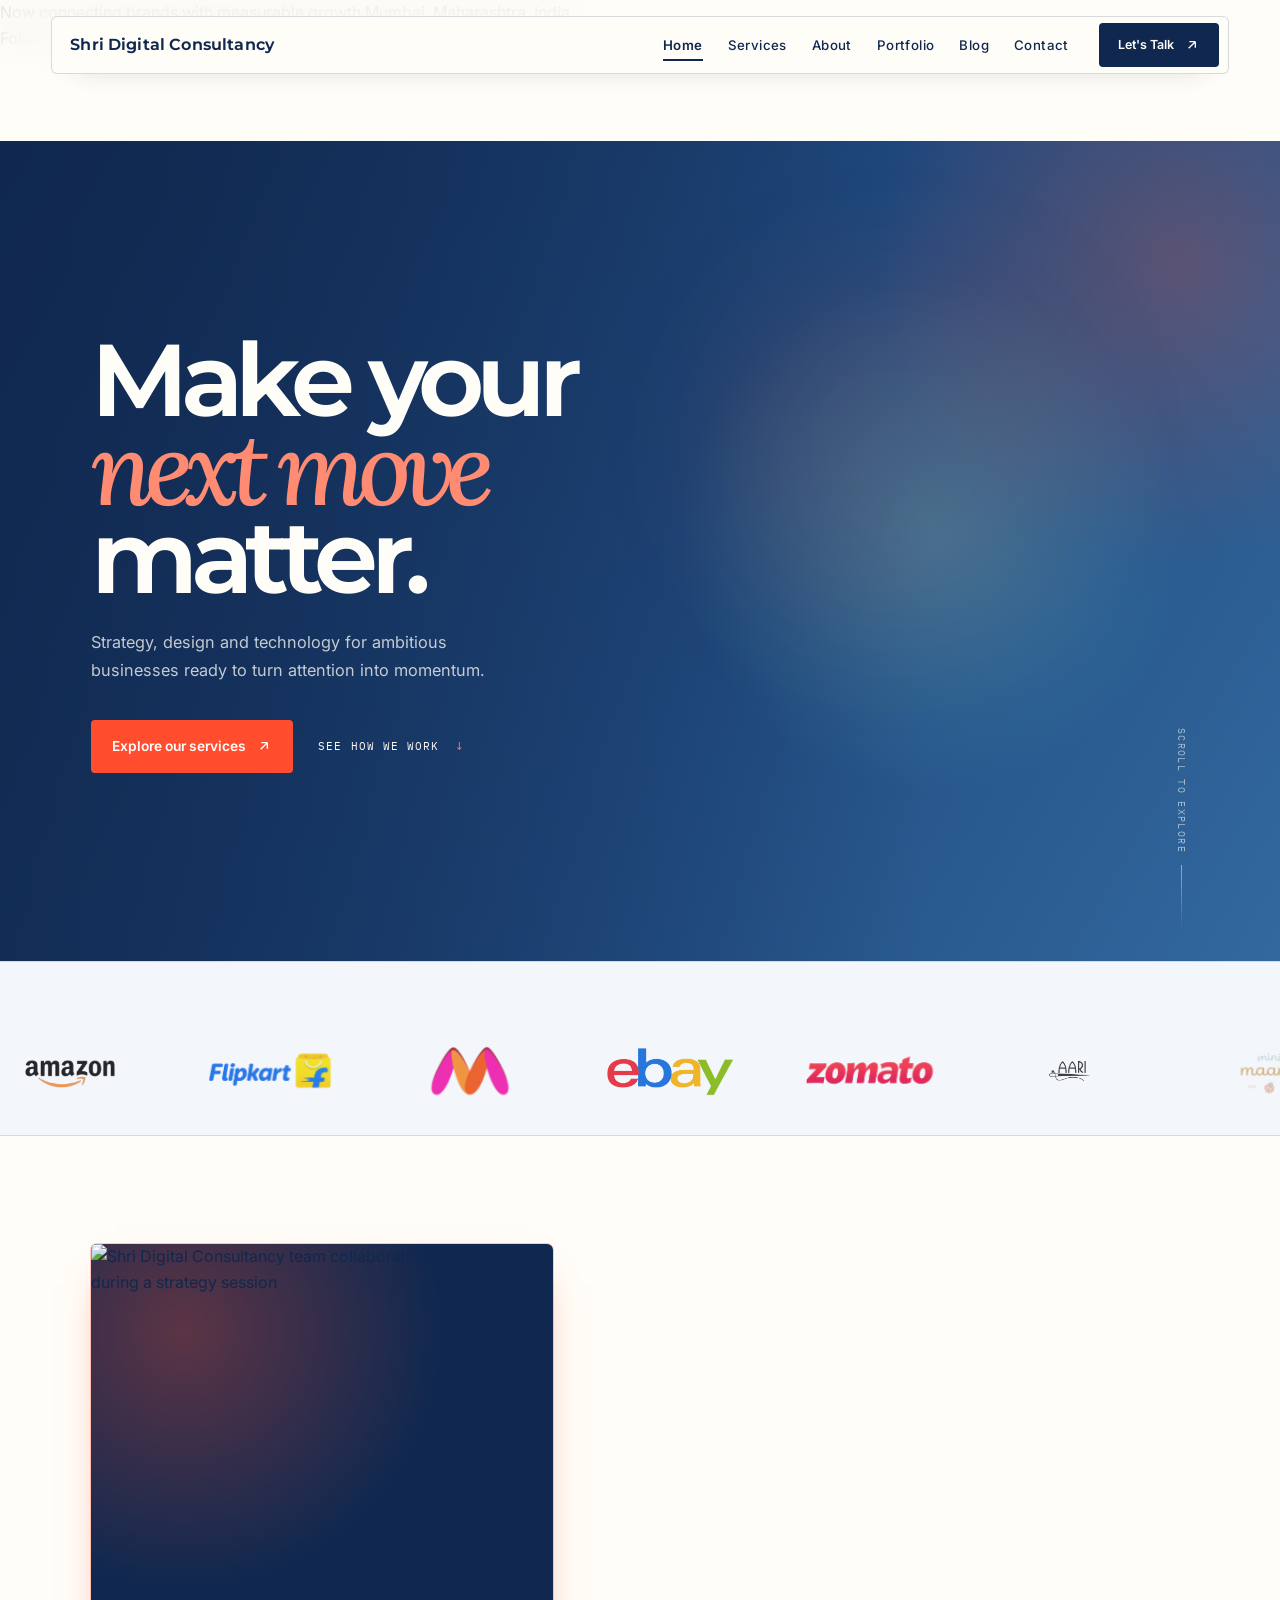
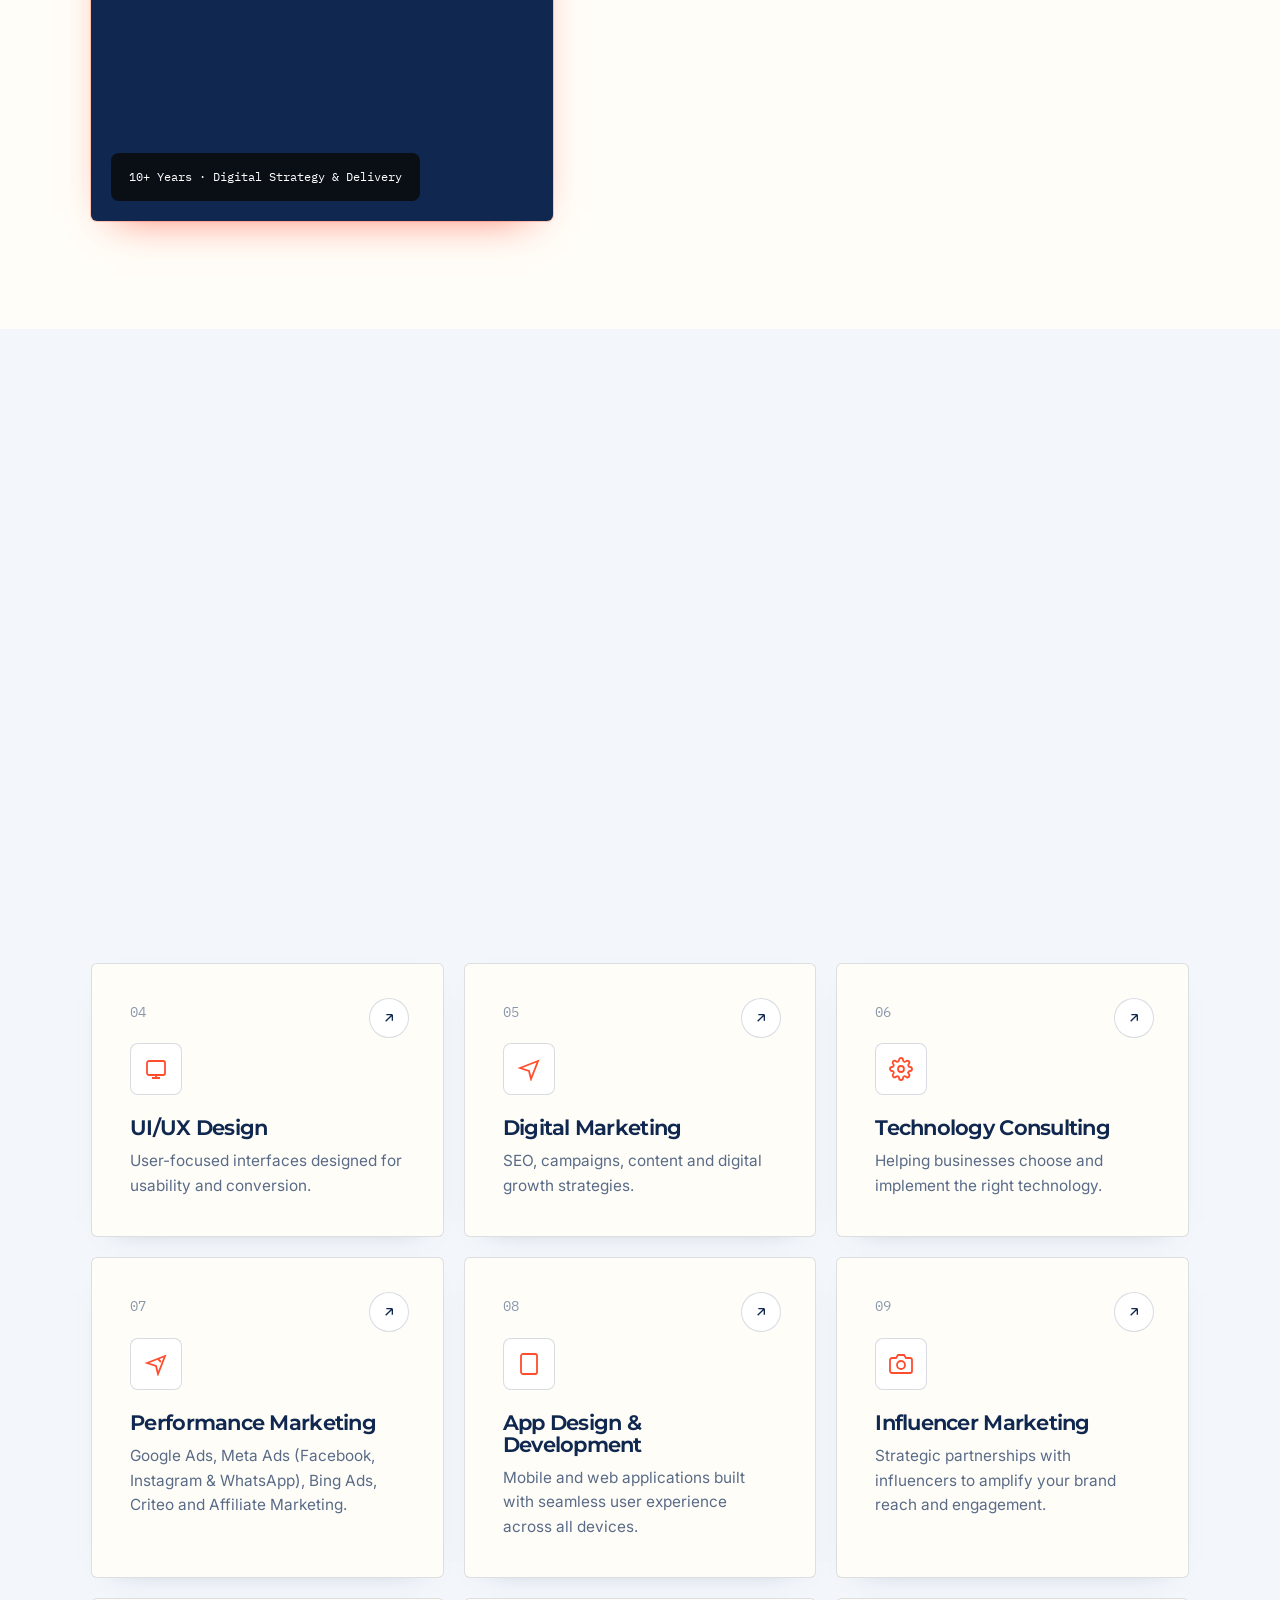
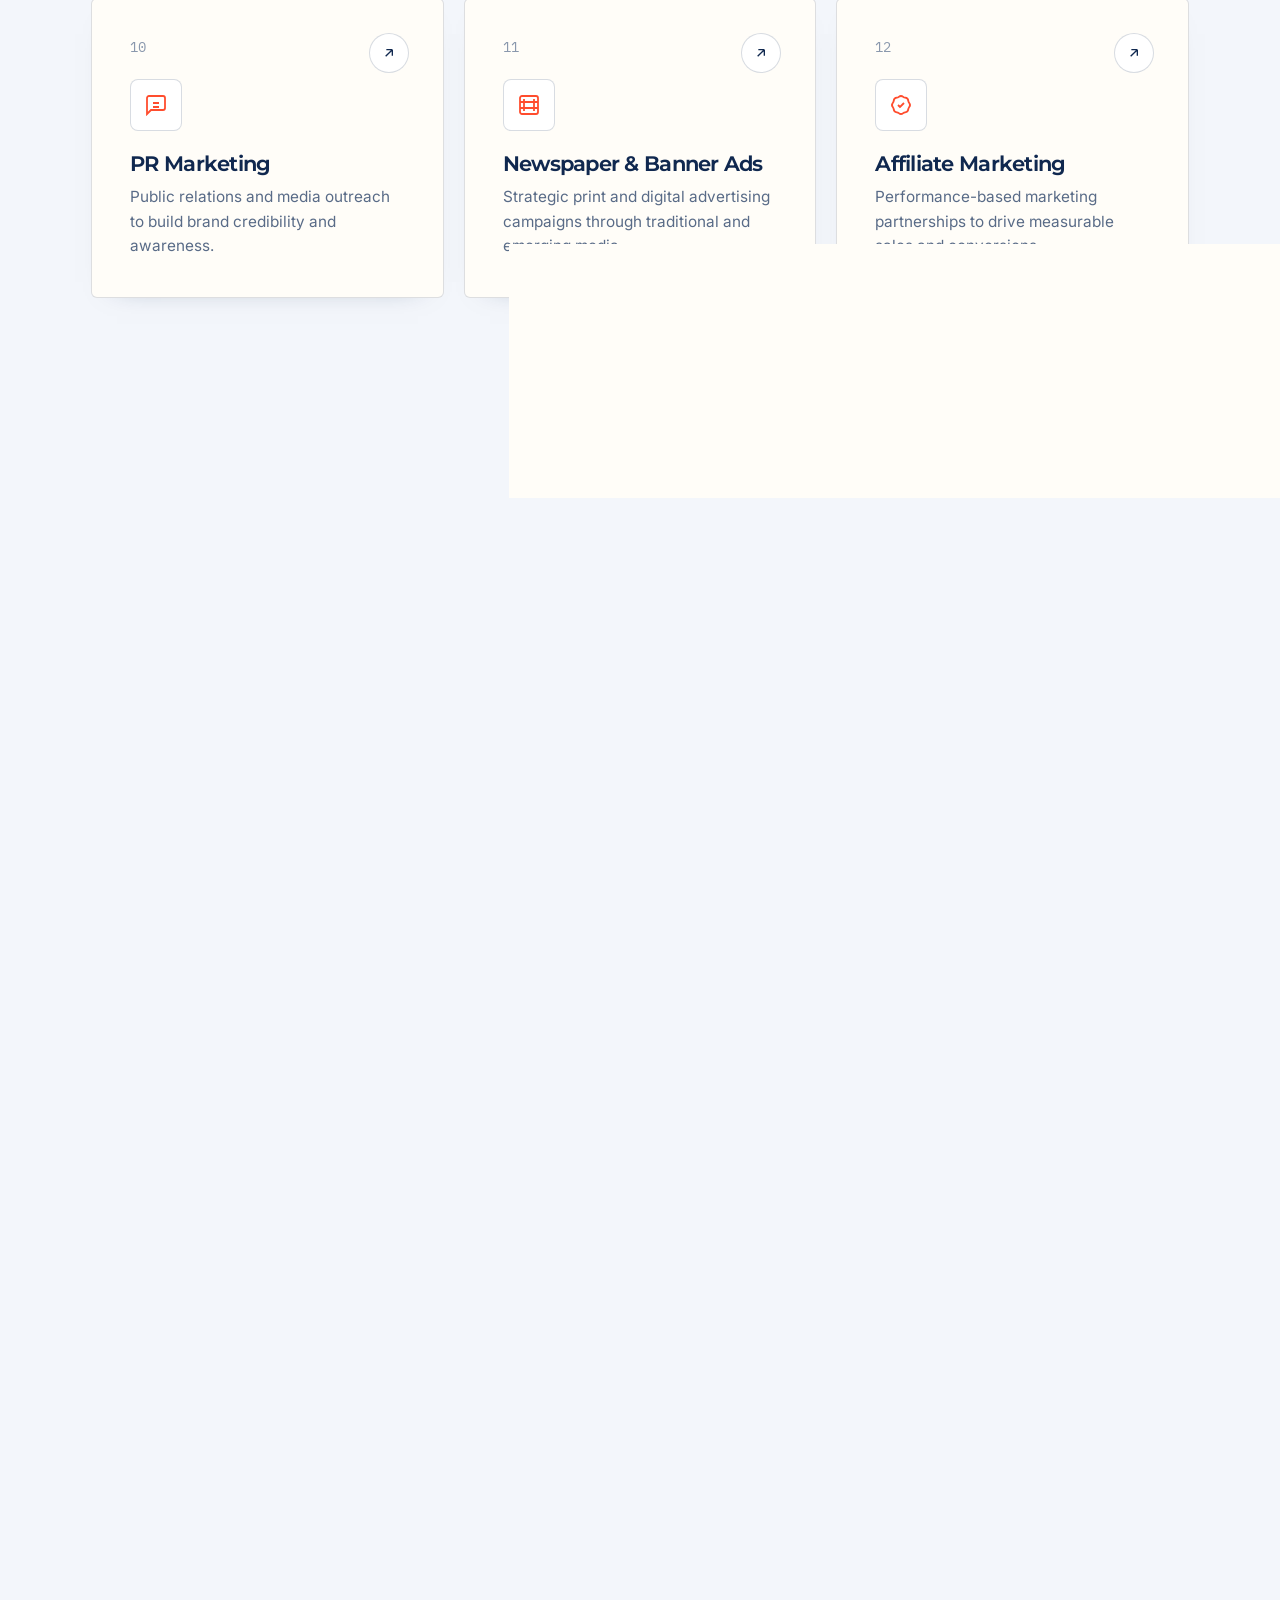
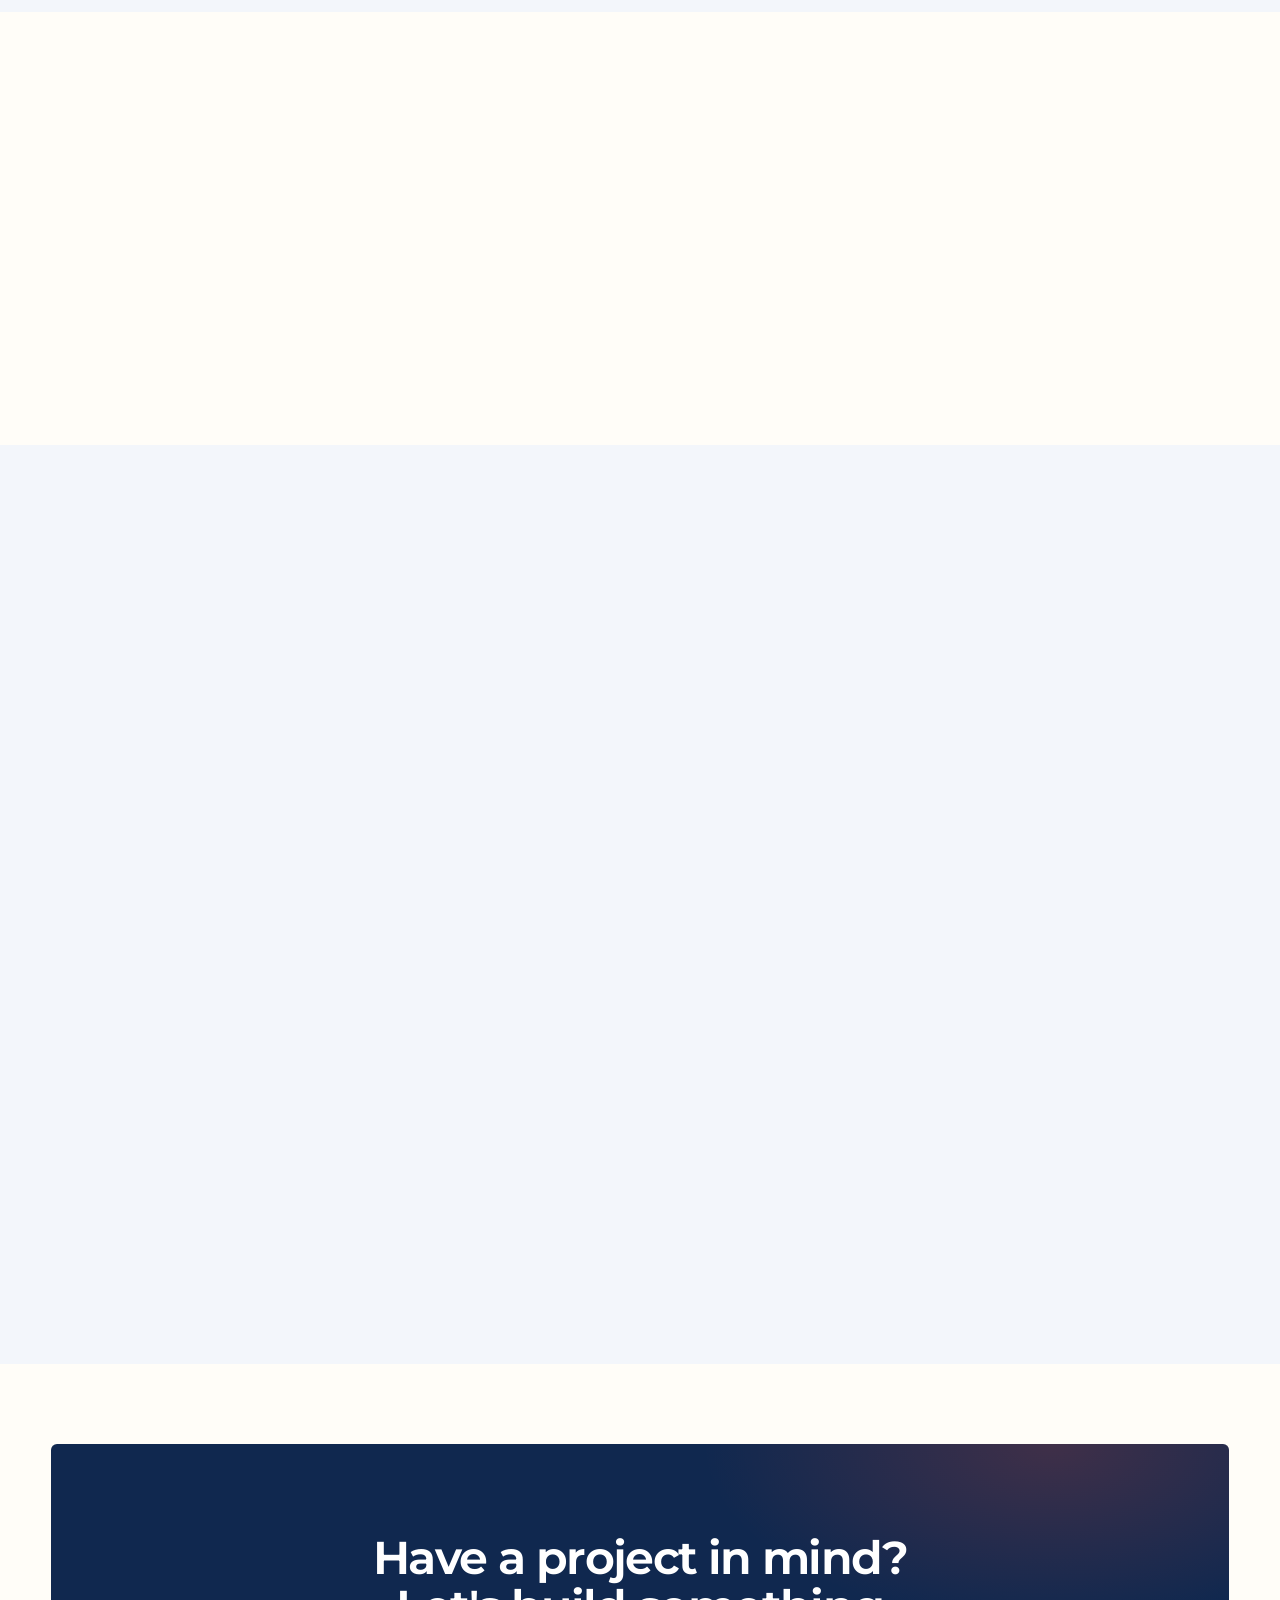
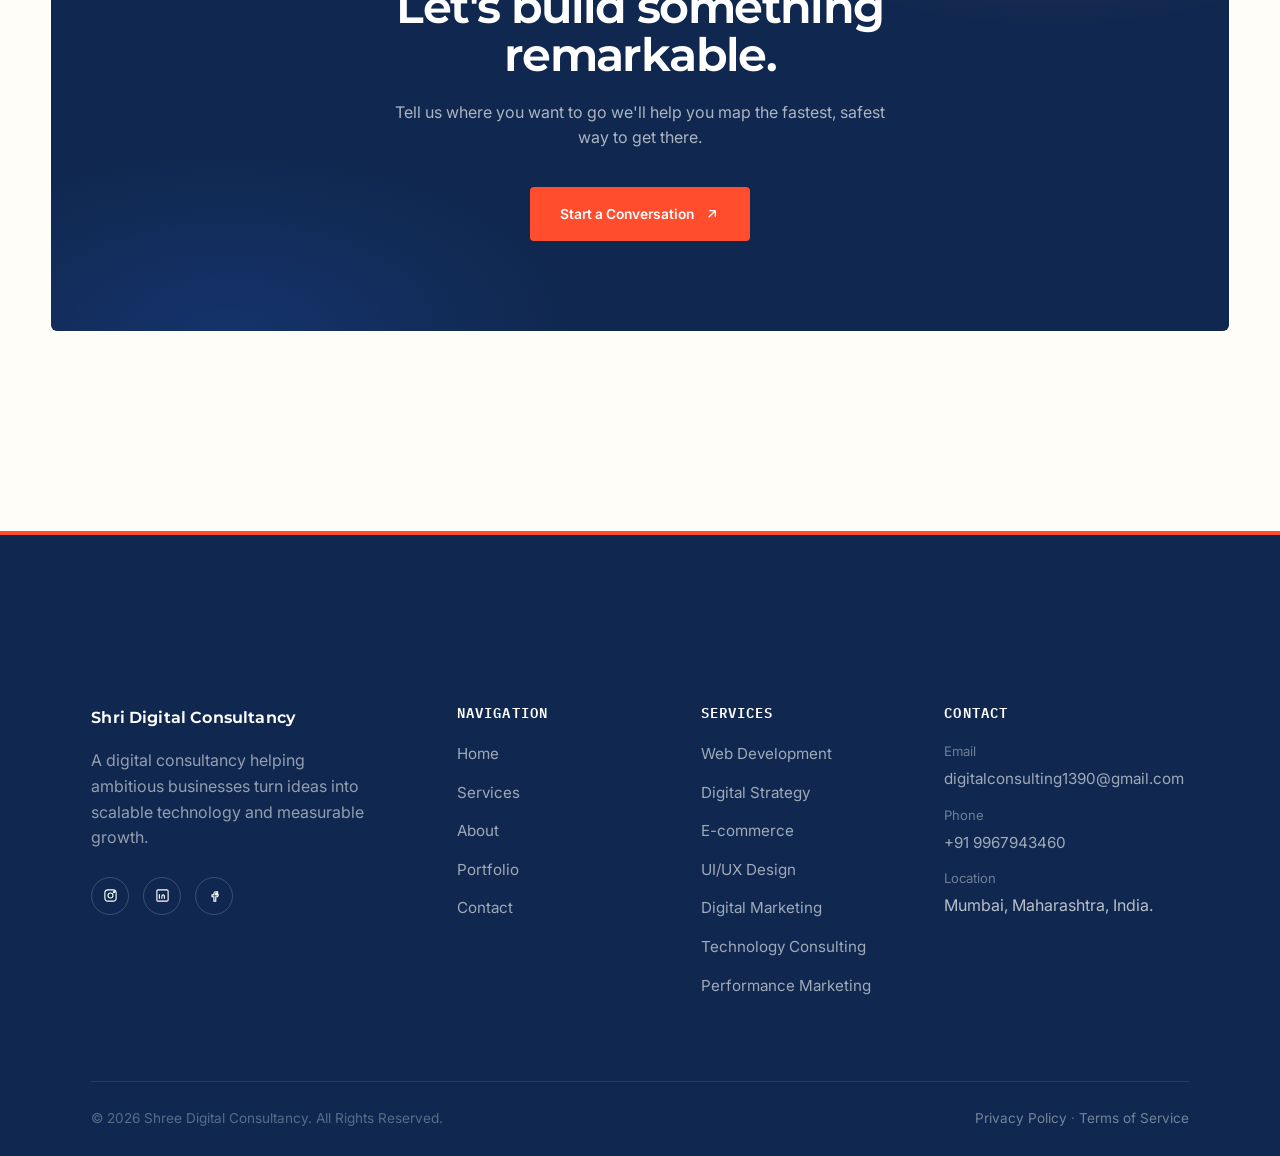
==== commit fcfc147d: "Update website" ====
--- a/index.html
+++ b/index.html
@@ -116,7 +116,7 @@
         <img src="assets/images/ebay_logo.png" alt="eBay" loading="lazy">
       </div>
       <div class="logo-item">
-        <img src="assets/images/saareebari_logo.avif" alt="Saree Bari" loading="lazy">
+        <img src="assets/images/Zomato.png" alt="Zomato" loading="lazy">
       </div>
       <div class="logo-item">
         <img src="assets/images/Aari_logo.png" alt="Aari India" loading="lazy">
@@ -153,13 +153,58 @@
         <img src="assets/images/ajmera_logo.webp" alt="Ajmera" loading="lazy">
       </div>
       <div class="logo-item">
-        <img src="assets/images/gm_logo.png" alt="Golden Muslin" loading="lazy">
+        <img src="assets/images/swiggy_logo_white.png" alt="Swiggy" loading="lazy">
       </div>
       <div class="logo-item">
         <img src="assets/images/webzaa_logo.png" alt="Webzaa" loading="lazy">
       </div>
       <div class="logo-item">
-        <span class="logo-text logo-text--submit-edge">Submit Edge SEO</span>
+        <img src="assets/images/Blinkit.png" alt="Blinkit" loading="lazy">
+      </div>
+      <div class="logo-item">
+        <img src="assets/images/Zepto.png" alt="Zepto" loading="lazy">
+      </div>
+      <div class="logo-item">
+        <img src="assets/images/Tata Cliq.png" alt="Tata Cliq" loading="lazy">
+      </div>
+      <div class="logo-item">
+        <img src="assets/images/Aashni and Co.png" alt="Aashni and Co" loading="lazy">
+      </div>
+      <div class="logo-item">
+        <img src="assets/images/ogaan_logo.avif" alt="Ogaan" loading="lazy">
+      </div>
+      <div class="logo-item">
+        <img src="assets/images/Pernias_Pop_Up.png" alt="Pernias Pop Up" loading="lazy">
+      </div>
+      <div class="logo-item">
+        <img src="assets/images/Nykaa.png" alt="Nykaa" loading="lazy">
+      </div>
+      <div class="logo-item">
+        <img src="assets/images/Meesho.png" alt="Meesho" loading="lazy">
+      </div>
+      <div class="logo-item">
+        <img src="assets/images/Snapdeal.png" alt="Snapdeal" loading="lazy">
+      </div>
+      <div class="logo-item">
+        <img src="assets/images/Tata Cliq.png" alt="Tata Cliq" loading="lazy">
+      </div>
+      <div class="logo-item">
+        <img src="assets/images/Aashni and Co.png" alt="Aashni and Co" loading="lazy">
+      </div>
+      <div class="logo-item">
+        <img src="assets/images/ogaan_logo.avif" alt="Ogaan" loading="lazy">
+      </div>
+      <div class="logo-item">
+        <img src="assets/images/Pernias_Pop_Up.png" alt="Pernias Pop Up" loading="lazy">
+      </div>
+      <div class="logo-item">
+        <img src="assets/images/Nykaa.png" alt="Nykaa" loading="lazy">
+      </div>
+      <div class="logo-item">
+        <img src="assets/images/Meesho.png" alt="Meesho" loading="lazy">
+      </div>
+      <div class="logo-item">
+        <img src="assets/images/Snapdeal.png" alt="Snapdeal" loading="lazy">
       </div>
       <div class="logo-item">
         <img src="assets/images/9Dzine_Logo.png" alt="9Dzine" loading="lazy">
@@ -190,7 +235,7 @@
         <img src="assets/images/ebay_logo.png" alt="eBay" loading="lazy">
       </div>
       <div class="logo-item">
-        <img src="assets/images/saareebari_logo.avif" alt="Saree Bari" loading="lazy">
+        <img src="assets/images/Zomato.png" alt="Zomato" loading="lazy">
       </div>
       <div class="logo-item">
         <img src="assets/images/Aari_logo.png" alt="Aari India" loading="lazy">
@@ -202,21 +247,18 @@
         <img src="assets/images/LaalZari_logo.avif" alt="Laal Zari" loading="lazy">
       </div>
       <div class="logo-item">
-        <img src="assets/images/singhanias_logo.png" alt="The Singhanias" loading="lazy">
-      </div>
-      <div class="logo-item">
-        <img src="assets/images/kalkifashion_logo.png" alt="Kalki Fashion" loading="lazy">
-      </div>
-      <div class="logo-item">
-        <img src="assets/images/amazon_logo.png" alt="Aza Fashions" loading="lazy">
+        <img src="assets/images/singhanias_logo.avif" alt="The Singhanias" loading="lazy">
+      </div>
+      <div class="logo-item">
+        <img src="assets/images/KF_logo.png" alt="Kalki Fashion" loading="lazy">
+      </div>
+      <div class="logo-item">
+        <img src="assets/images/aza_logo.png" alt="Aza Fashions" loading="lazy">
       </div>
       <div class="logo-item">
         <img src="assets/images/Mahotsav_Logo.webp" alt="Mahotsav Group" loading="lazy">
       </div>
       <div class="logo-item">
-        <img src="assets/logos/houseofhiranandani.png" alt="House of Hiranandani" loading="lazy">
-      </div>
-      <div class="logo-item">
         <img src="assets/images/adani_logo.png" alt="Adani" loading="lazy">
       </div>
       <div class="logo-item">
@@ -229,13 +271,16 @@
         <img src="assets/images/ajmera_logo.webp" alt="Ajmera" loading="lazy">
       </div>
       <div class="logo-item">
-        <img src="assets/images/gm_logo.png" alt="Golden Muslin" loading="lazy">
+        <img src="assets/images/swiggy_logo_white.png" alt="Swiggy" loading="lazy">
       </div>
       <div class="logo-item">
         <img src="assets/images/webzaa_logo.png" alt="Webzaa" loading="lazy">
       </div>
       <div class="logo-item">
-        <span class="logo-text logo-text--submit-edge">Submit Edge SEO</span>
+        <img src="assets/images/Blinkit.png" alt="Blinkit" loading="lazy">
+      </div>
+      <div class="logo-item">
+        <img src="assets/images/Zepto.png" alt="Zepto" loading="lazy">
       </div>
       <div class="logo-item">
         <img src="assets/images/9Dzine_Logo.png" alt="9Dzine" loading="lazy">
@@ -485,10 +530,6 @@
         <div class="partner-card">
           <div class="partner-name" style="color: #FF7A00;">Semrush</div>
           <p class="partner-url">Semrush</p>
-        </div>
-        <div class="partner-card">
-          <div class="partner-name" style="color: #0055B8;">ahrefs</div>
-          <p class="partner-url">Ahrefs</p>
         </div>
       </div>
     </div>
@@ -666,7 +707,7 @@
       </div>
     </div>
     <div class="footer-bottom">
-      <p>© 2026 Digital Consultancy. All Rights Reserved.</p>
+      <p>© 2026 Shree Digital Consultancy. All Rights Reserved.</p>
       <p><a href="contact.html">Privacy Policy</a> · <a href="contact.html">Terms of Service</a></p>
     </div>
   </div>
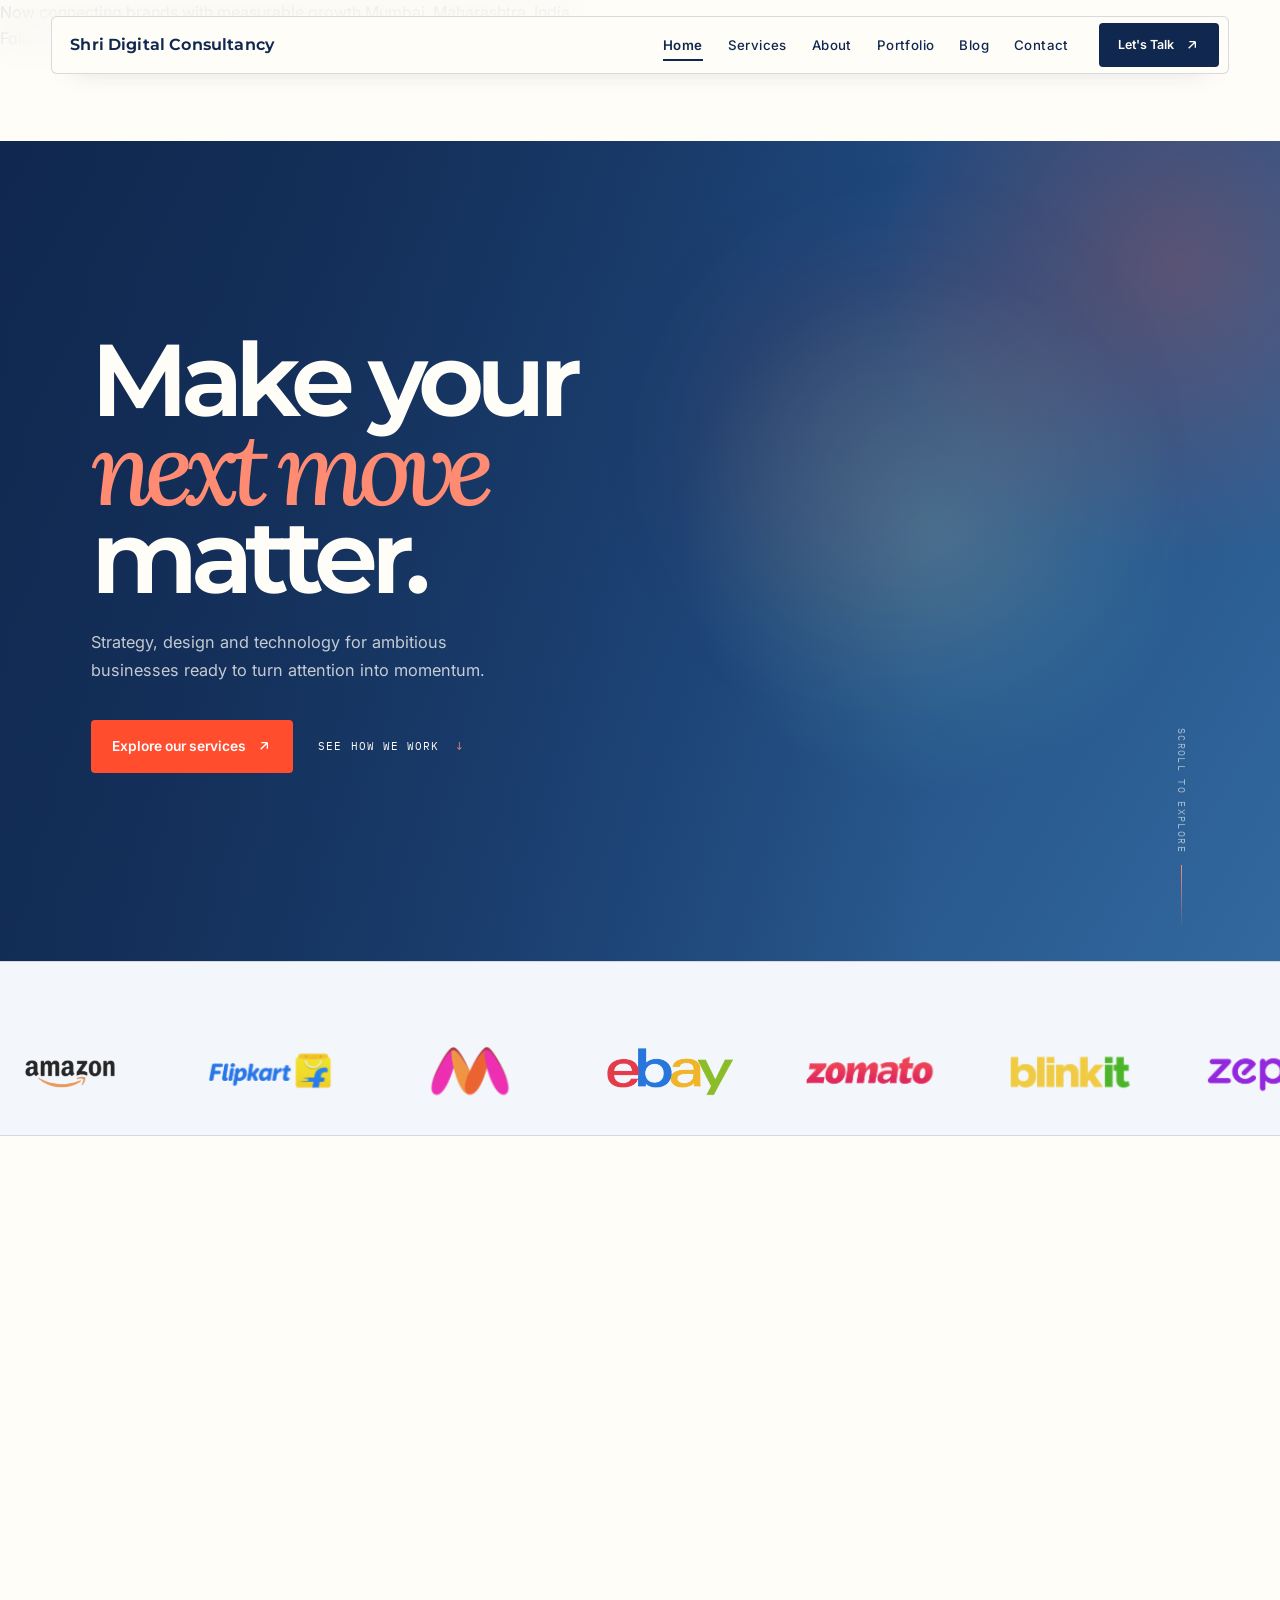
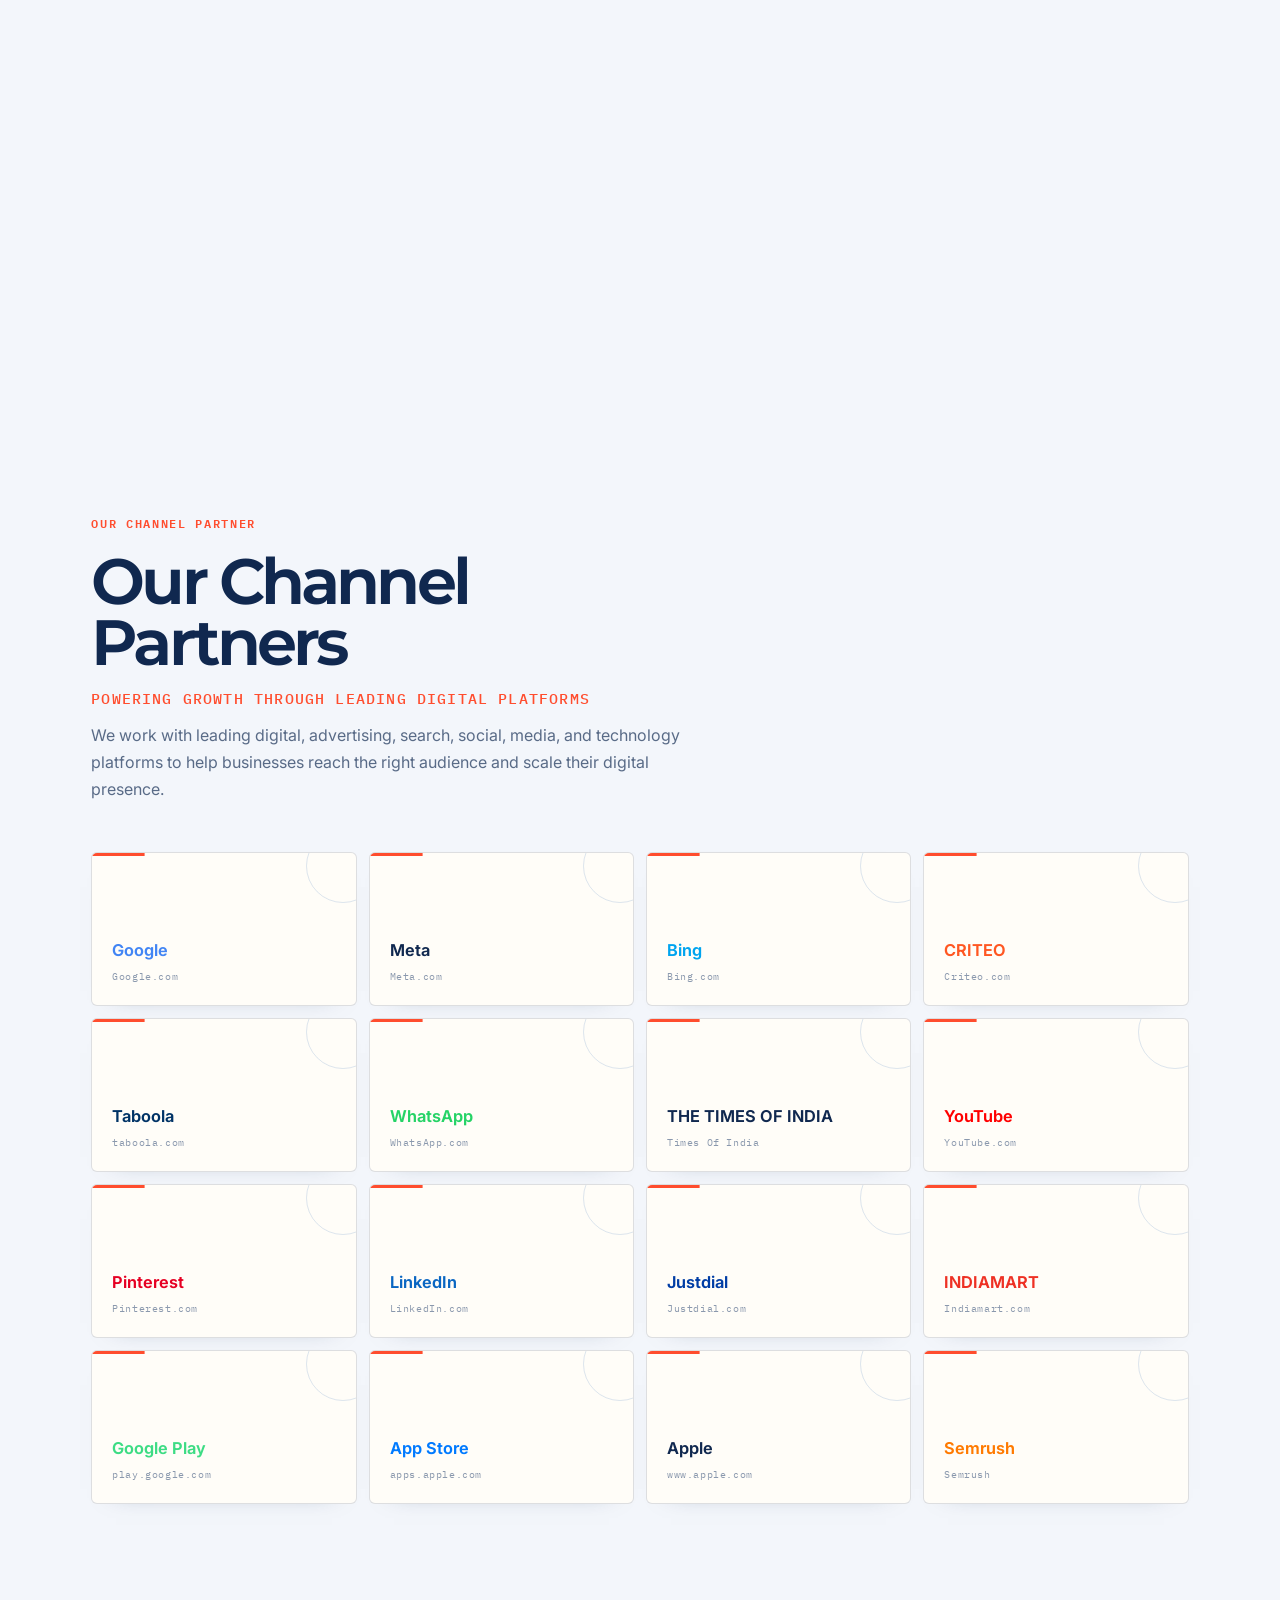
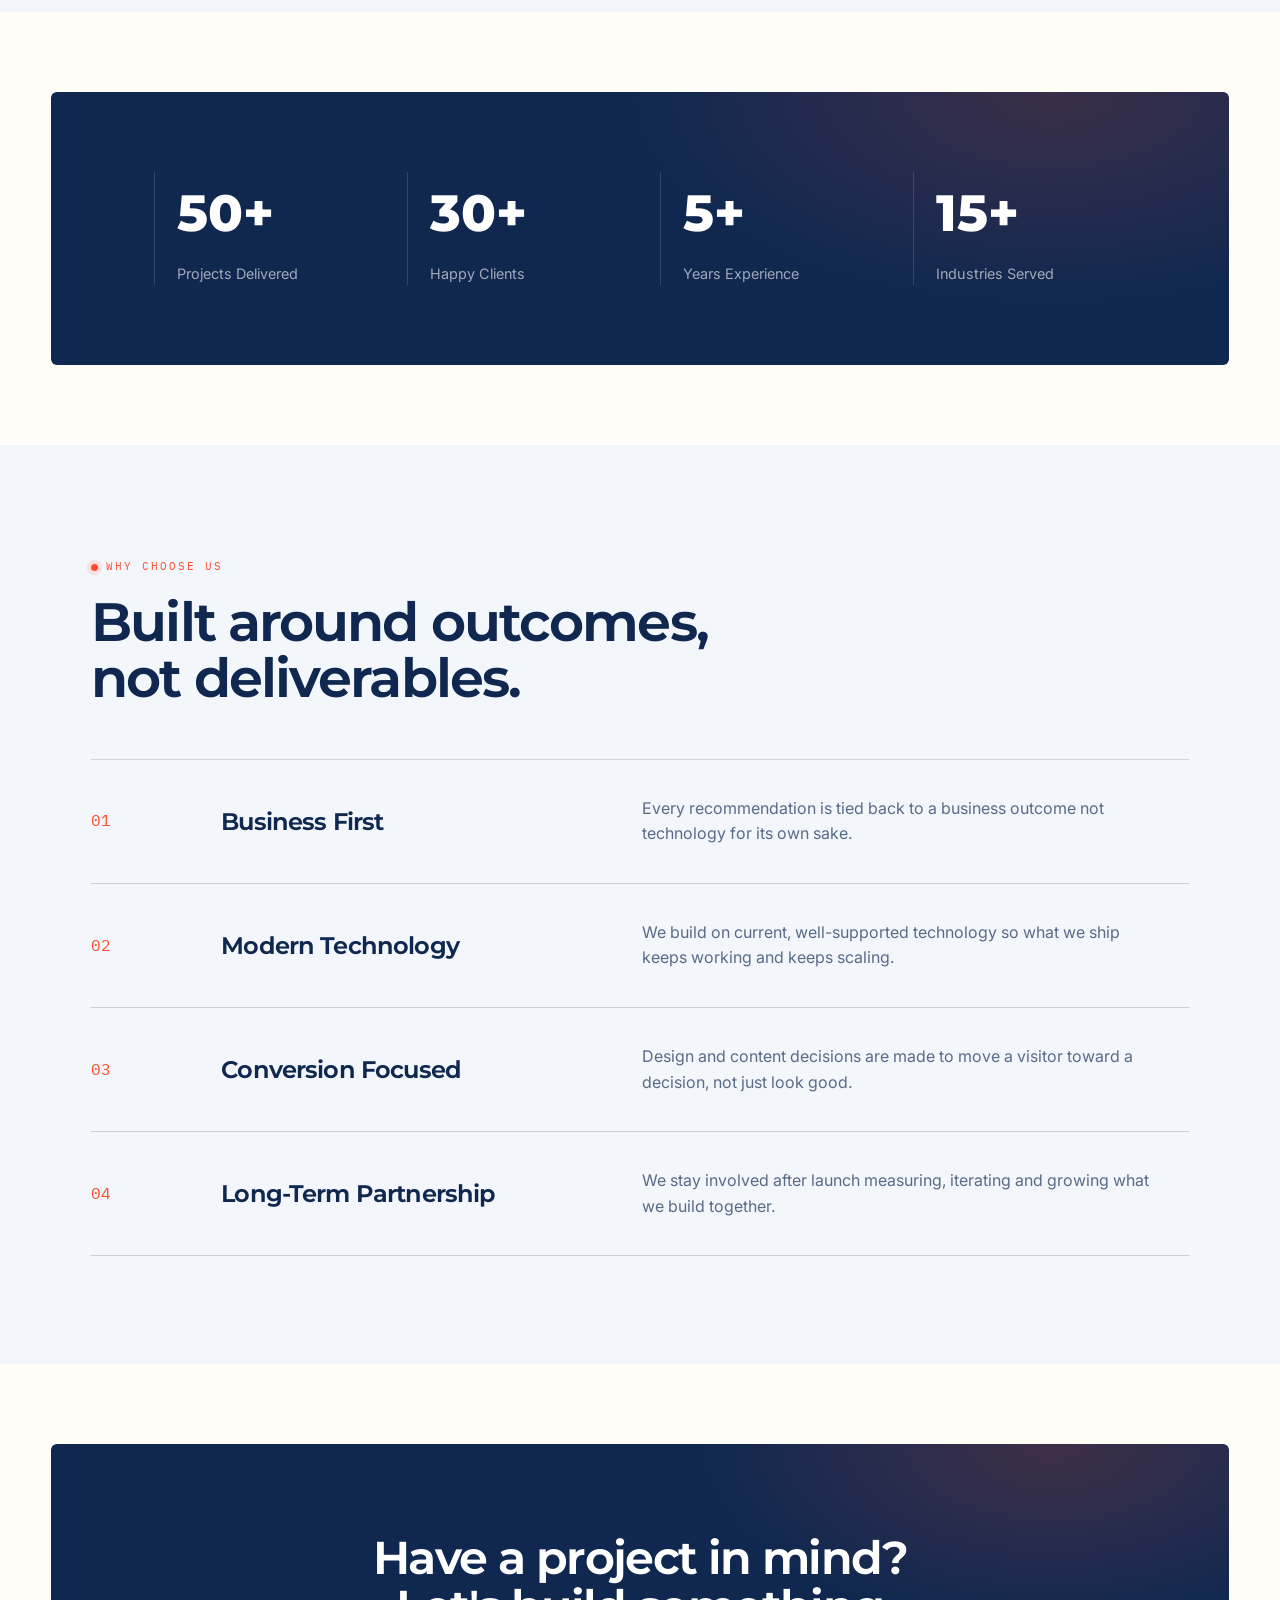
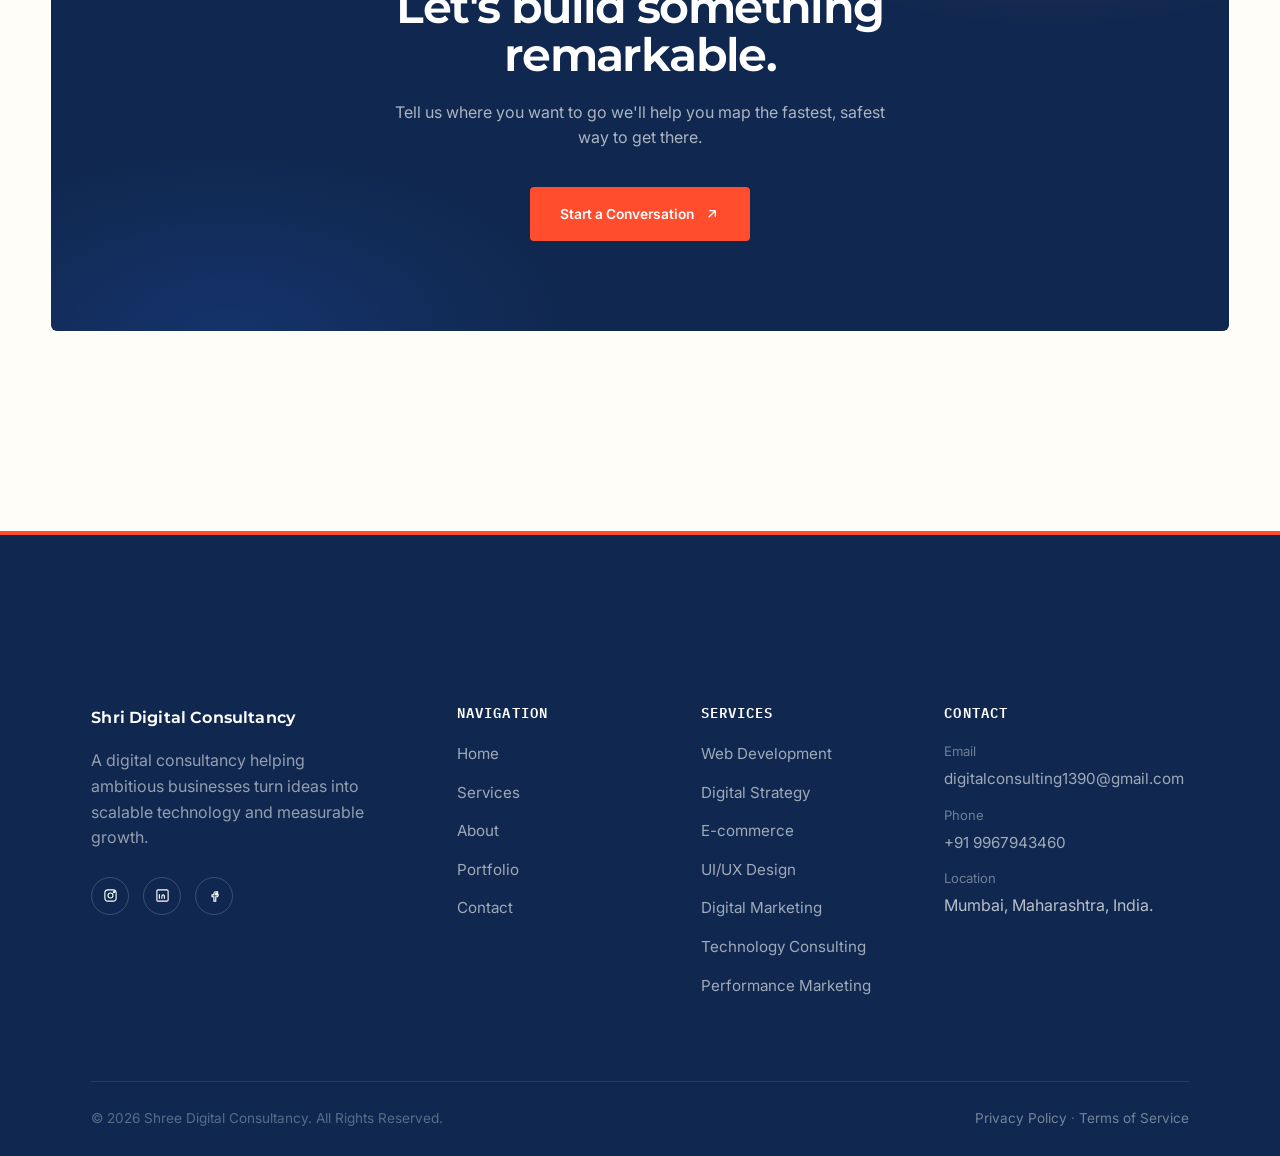
==== commit 671b69ad: "Update logos in index.html" ====
--- a/index.html
+++ b/index.html
@@ -118,6 +118,34 @@
       <div class="logo-item">
         <img src="assets/images/Zomato.png" alt="Zomato" loading="lazy">
       </div>
+
+      <div class="logo-item">
+        <img src="assets/images/Blinkit.png" alt="Blinkit" loading="lazy">
+      </div>
+      <div class="logo-item">
+        <img src="assets/images/Zepto.png" alt="Zepto" loading="lazy">
+      </div>
+      <div class="logo-item">
+        <img src="assets/images/Tata Cliq.png" alt="Tata Cliq" loading="lazy">
+      </div>
+      <div class="logo-item">
+        <img src="assets/images/Aashni and Co.png" alt="Aashni and Co" loading="lazy">
+      </div>
+      <div class="logo-item">
+        <img src="assets/images/ogaan_logo.avif" alt="Ogaan" loading="lazy">
+      </div>
+      <div class="logo-item">
+        <img src="assets/images/Pernias_Pop_Up.png" alt="Pernias Pop Up" loading="lazy">
+      </div>
+      <div class="logo-item">
+        <img src="assets/images/Nykaa.png" alt="Nykaa" loading="lazy">
+      </div>
+      <div class="logo-item">
+        <img src="assets/images/Meesho.png" alt="Meesho" loading="lazy">
+      </div>
+      <div class="logo-item">
+        <img src="assets/images/Snapdeal.png" alt="Snapdeal" loading="lazy">
+      </div>
       <div class="logo-item">
         <img src="assets/images/Aari_logo.png" alt="Aari India" loading="lazy">
       </div>
@@ -158,6 +186,65 @@
       <div class="logo-item">
         <img src="assets/images/webzaa_logo.png" alt="Webzaa" loading="lazy">
       </div>
+      
+      <div class="logo-item">
+        <img src="assets/images/Tata Cliq.png" alt="Tata Cliq" loading="lazy">
+      </div>
+      <div class="logo-item">
+        <img src="assets/images/Aashni and Co.png" alt="Aashni and Co" loading="lazy">
+      </div>
+      <div class="logo-item">
+        <img src="assets/images/ogaan_logo.avif" alt="Ogaan" loading="lazy">
+      </div>
+      <div class="logo-item">
+        <img src="assets/images/Pernias_Pop_Up.png" alt="Pernias Pop Up" loading="lazy">
+      </div>
+      <div class="logo-item">
+        <img src="assets/images/Nykaa.png" alt="Nykaa" loading="lazy">
+      </div>
+      <div class="logo-item">
+        <img src="assets/images/Meesho.png" alt="Meesho" loading="lazy">
+      </div>
+      <div class="logo-item">
+        <img src="assets/images/Snapdeal.png" alt="Snapdeal" loading="lazy">
+      </div>
+      <div class="logo-item">
+        <img src="assets/images/9Dzine_Logo.png" alt="9Dzine" loading="lazy">
+      </div>
+      <div class="logo-item">
+        <img src="assets/images/drpremgupta_logo.png" alt="Dr Prem Gupta" loading="lazy">
+      </div>
+      <div class="logo-item">
+        <span class="logo-text logo-text--hitflik">Hitflik</span>
+      </div>
+      <div class="logo-item">
+        <span class="logo-text logo-text--vedic-math">Free Vedic Math</span>
+      </div>
+      <div class="logo-item">
+        <img src="assets/images/isshaan_logo.png" alt="Isshaan" loading="lazy">
+      </div>
+      <!-- Duplicate for seamless loop -->
+      <div class="logo-item">
+        <img src="assets/images/amazon_logo.png" alt="Amazon India" loading="lazy">
+      </div>
+      <div class="logo-item">
+        <img src="assets/images/flipcart_logo.png" alt="Flipkart" loading="lazy">
+      </div>
+      <div class="logo-item">
+        <img src="assets/images/myntra_logo.png" alt="Myntra" loading="lazy">
+      </div>
+      <div class="logo-item">
+        <img src="assets/images/ebay_logo.png" alt="eBay" loading="lazy">
+      </div>
+      <div class="logo-item">
+        <img src="assets/images/Zomato.png" alt="Zomato" loading="lazy">
+      </div>
+      <div class="logo-item">
+        <img src="assets/images/swiggy_logo_white.png" alt="Swiggy" loading="lazy">
+      </div>
+      <div class="logo-item">
+        <img src="assets/images/webzaa_logo.png" alt="Webzaa" loading="lazy">
+      </div>
       <div class="logo-item">
         <img src="assets/images/Blinkit.png" alt="Blinkit" loading="lazy">
       </div>
@@ -165,79 +252,6 @@
         <img src="assets/images/Zepto.png" alt="Zepto" loading="lazy">
       </div>
       <div class="logo-item">
-        <img src="assets/images/Tata Cliq.png" alt="Tata Cliq" loading="lazy">
-      </div>
-      <div class="logo-item">
-        <img src="assets/images/Aashni and Co.png" alt="Aashni and Co" loading="lazy">
-      </div>
-      <div class="logo-item">
-        <img src="assets/images/ogaan_logo.avif" alt="Ogaan" loading="lazy">
-      </div>
-      <div class="logo-item">
-        <img src="assets/images/Pernias_Pop_Up.png" alt="Pernias Pop Up" loading="lazy">
-      </div>
-      <div class="logo-item">
-        <img src="assets/images/Nykaa.png" alt="Nykaa" loading="lazy">
-      </div>
-      <div class="logo-item">
-        <img src="assets/images/Meesho.png" alt="Meesho" loading="lazy">
-      </div>
-      <div class="logo-item">
-        <img src="assets/images/Snapdeal.png" alt="Snapdeal" loading="lazy">
-      </div>
-      <div class="logo-item">
-        <img src="assets/images/Tata Cliq.png" alt="Tata Cliq" loading="lazy">
-      </div>
-      <div class="logo-item">
-        <img src="assets/images/Aashni and Co.png" alt="Aashni and Co" loading="lazy">
-      </div>
-      <div class="logo-item">
-        <img src="assets/images/ogaan_logo.avif" alt="Ogaan" loading="lazy">
-      </div>
-      <div class="logo-item">
-        <img src="assets/images/Pernias_Pop_Up.png" alt="Pernias Pop Up" loading="lazy">
-      </div>
-      <div class="logo-item">
-        <img src="assets/images/Nykaa.png" alt="Nykaa" loading="lazy">
-      </div>
-      <div class="logo-item">
-        <img src="assets/images/Meesho.png" alt="Meesho" loading="lazy">
-      </div>
-      <div class="logo-item">
-        <img src="assets/images/Snapdeal.png" alt="Snapdeal" loading="lazy">
-      </div>
-      <div class="logo-item">
-        <img src="assets/images/9Dzine_Logo.png" alt="9Dzine" loading="lazy">
-      </div>
-      <div class="logo-item">
-        <img src="assets/images/drpremgupta_logo.png" alt="Dr Prem Gupta" loading="lazy">
-      </div>
-      <div class="logo-item">
-        <span class="logo-text logo-text--hitflik">Hitflik</span>
-      </div>
-      <div class="logo-item">
-        <span class="logo-text logo-text--vedic-math">Free Vedic Math</span>
-      </div>
-      <div class="logo-item">
-        <img src="assets/images/isshaan_logo.png" alt="Isshaan" loading="lazy">
-      </div>
-      <!-- Duplicate for seamless loop -->
-      <div class="logo-item">
-        <img src="assets/images/amazon_logo.png" alt="Amazon India" loading="lazy">
-      </div>
-      <div class="logo-item">
-        <img src="assets/images/flipcart_logo.png" alt="Flipkart" loading="lazy">
-      </div>
-      <div class="logo-item">
-        <img src="assets/images/myntra_logo.png" alt="Myntra" loading="lazy">
-      </div>
-      <div class="logo-item">
-        <img src="assets/images/ebay_logo.png" alt="eBay" loading="lazy">
-      </div>
-      <div class="logo-item">
-        <img src="assets/images/Zomato.png" alt="Zomato" loading="lazy">
-      </div>
-      <div class="logo-item">
         <img src="assets/images/Aari_logo.png" alt="Aari India" loading="lazy">
       </div>
       <div class="logo-item">
@@ -270,18 +284,7 @@
       <div class="logo-item">
         <img src="assets/images/ajmera_logo.webp" alt="Ajmera" loading="lazy">
       </div>
-      <div class="logo-item">
-        <img src="assets/images/swiggy_logo_white.png" alt="Swiggy" loading="lazy">
-      </div>
-      <div class="logo-item">
-        <img src="assets/images/webzaa_logo.png" alt="Webzaa" loading="lazy">
-      </div>
-      <div class="logo-item">
-        <img src="assets/images/Blinkit.png" alt="Blinkit" loading="lazy">
-      </div>
-      <div class="logo-item">
-        <img src="assets/images/Zepto.png" alt="Zepto" loading="lazy">
-      </div>
+      
       <div class="logo-item">
         <img src="assets/images/9Dzine_Logo.png" alt="9Dzine" loading="lazy">
       </div>
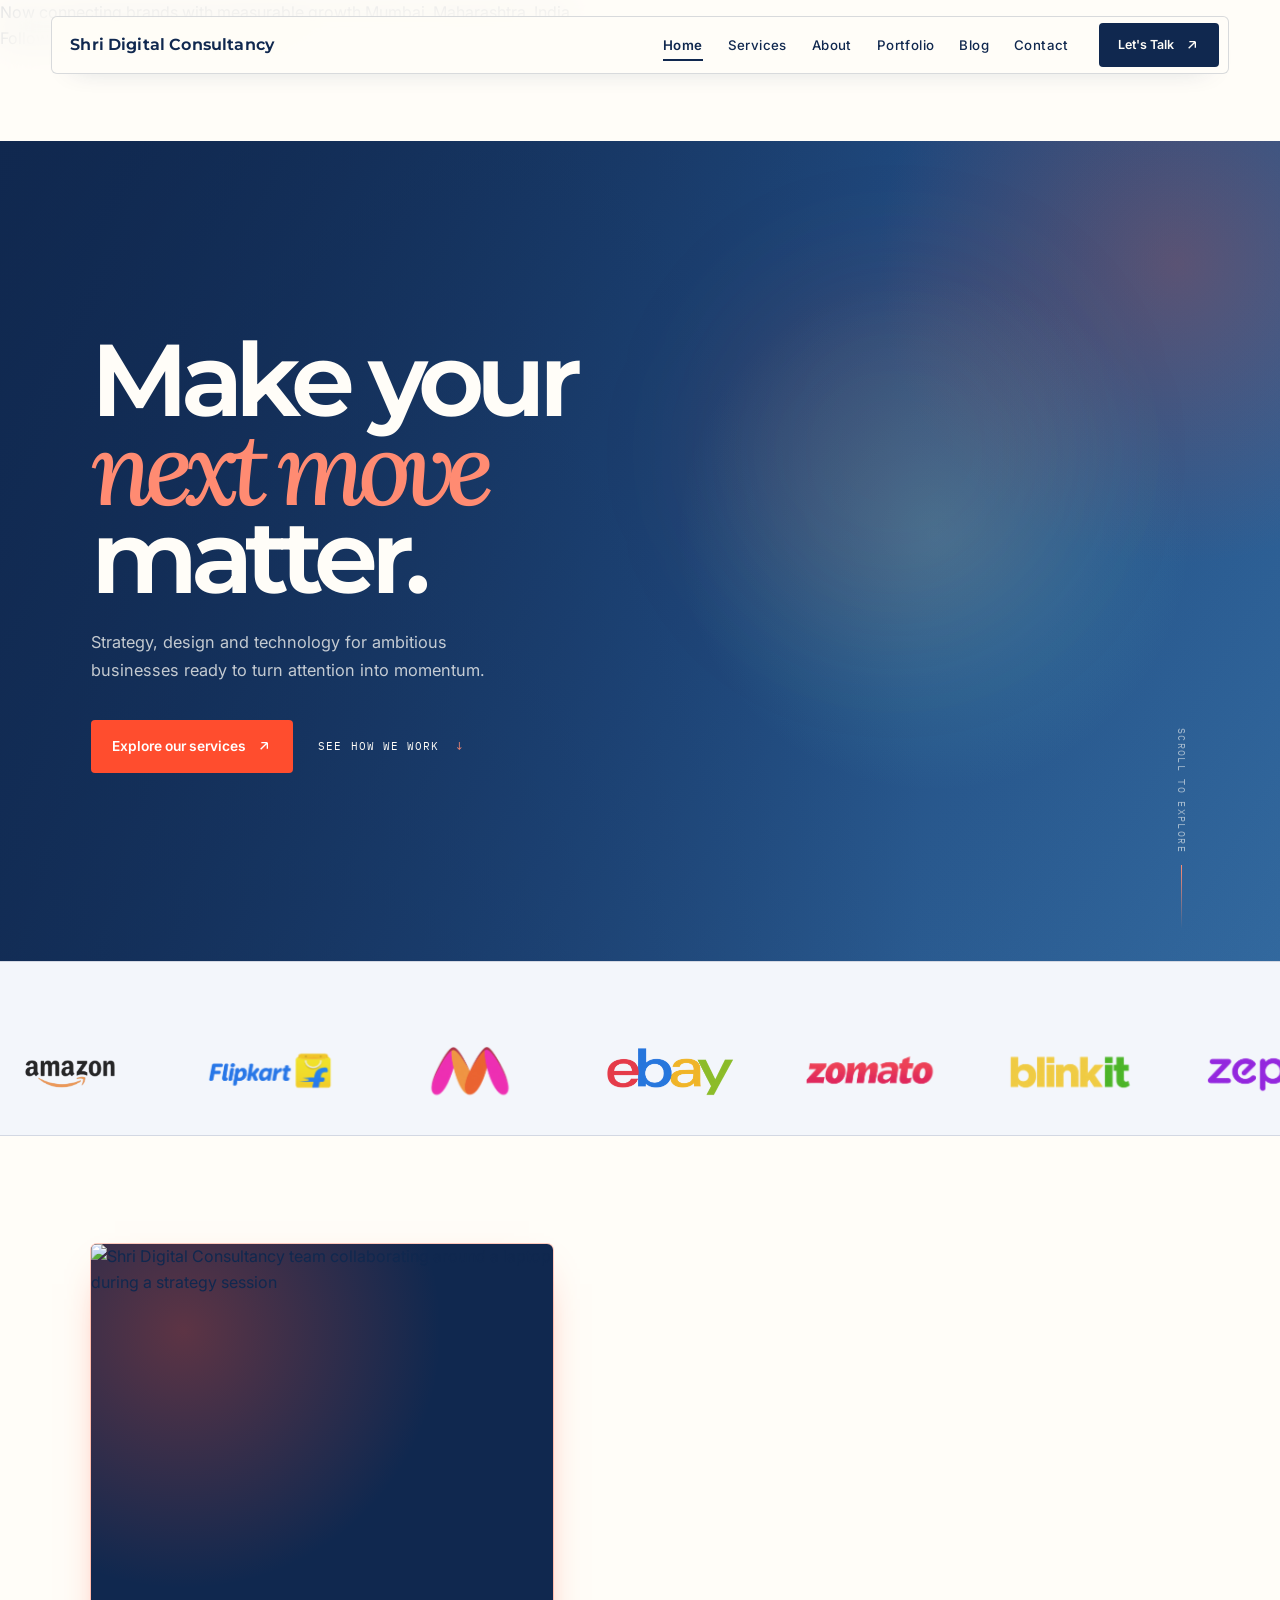
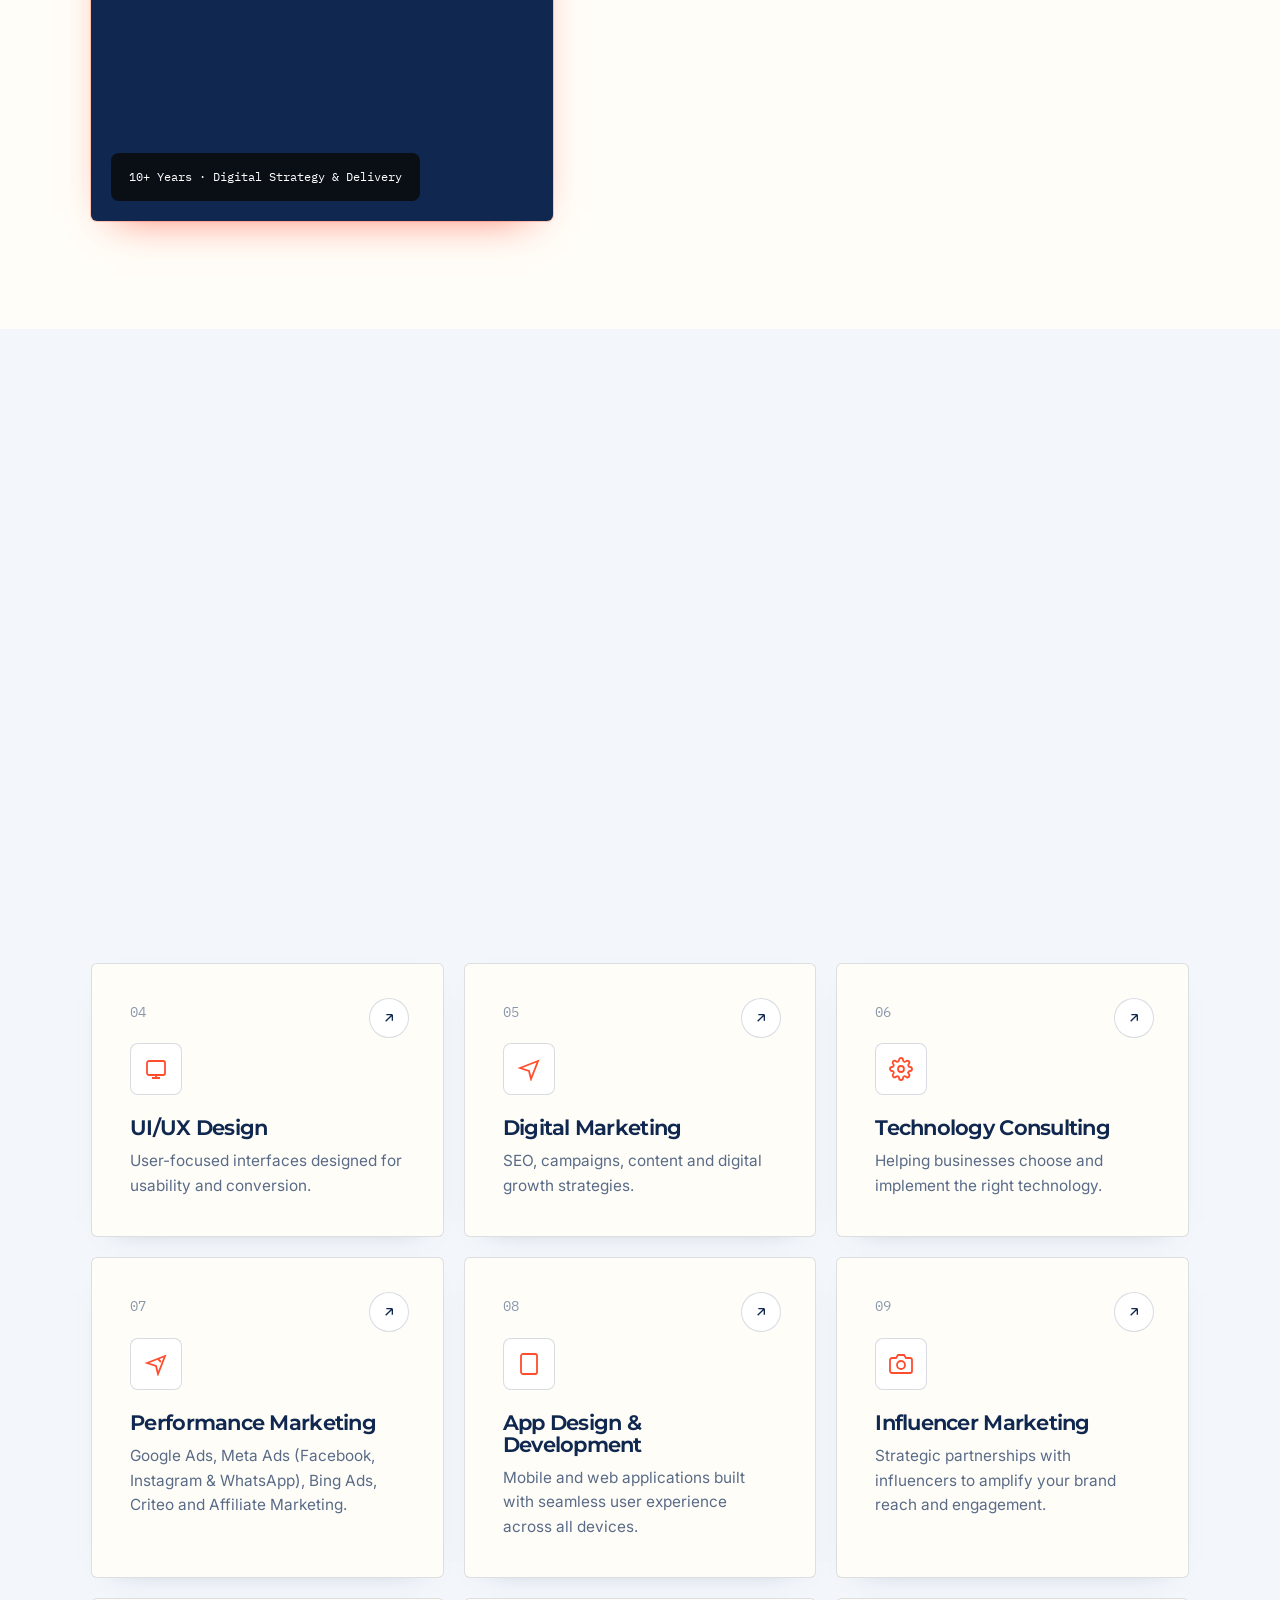
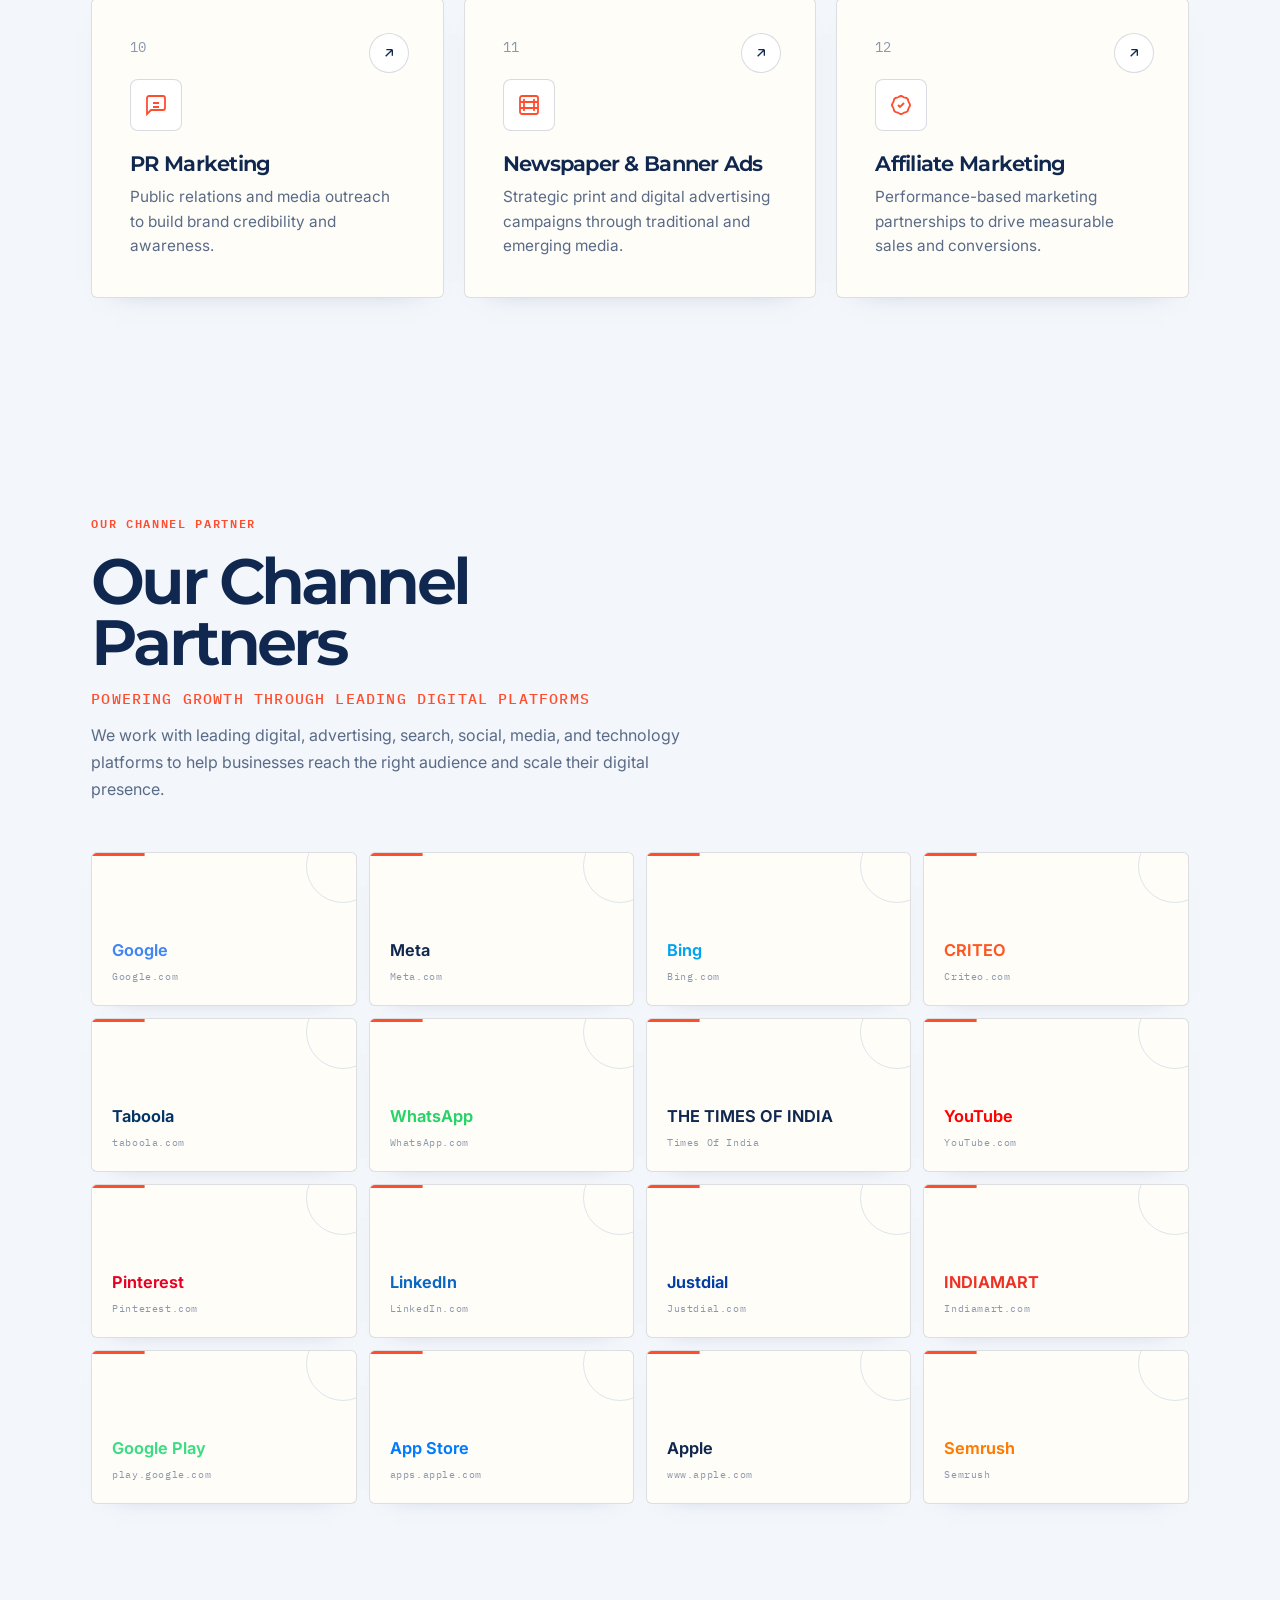
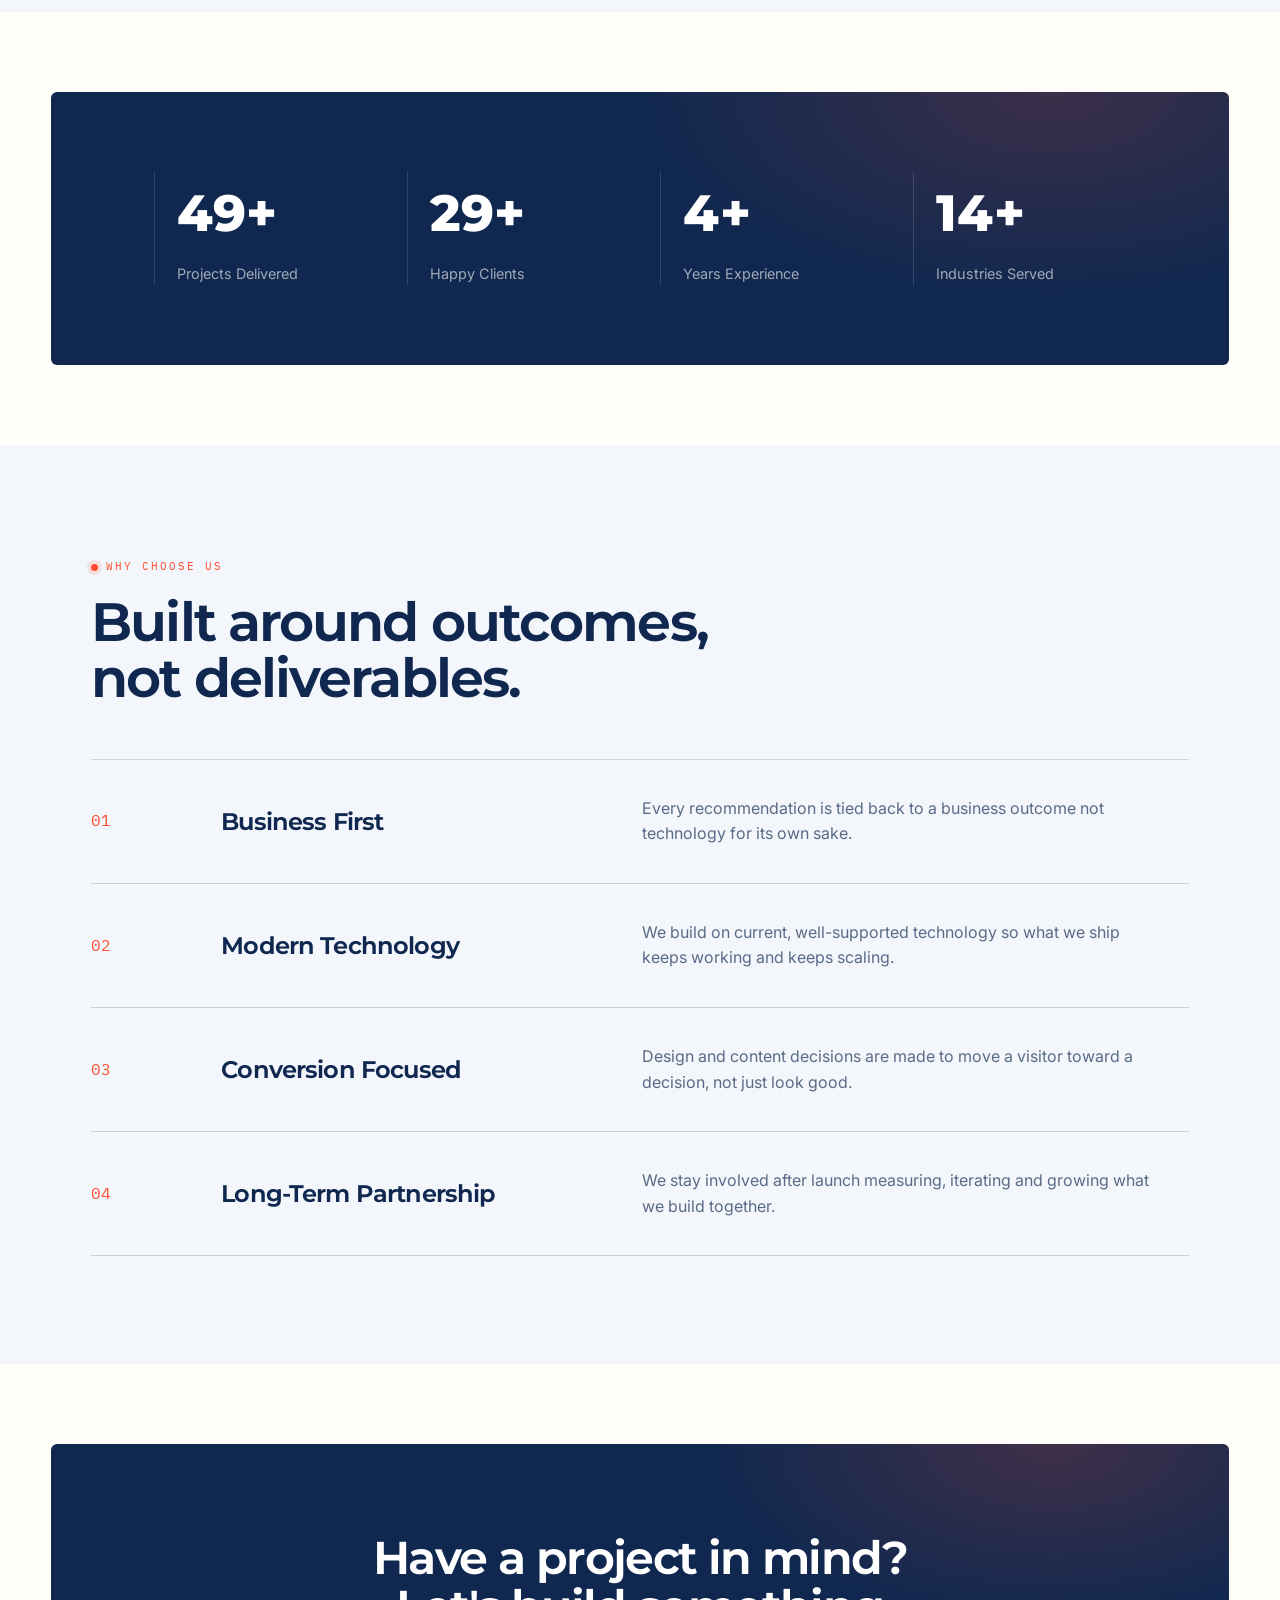
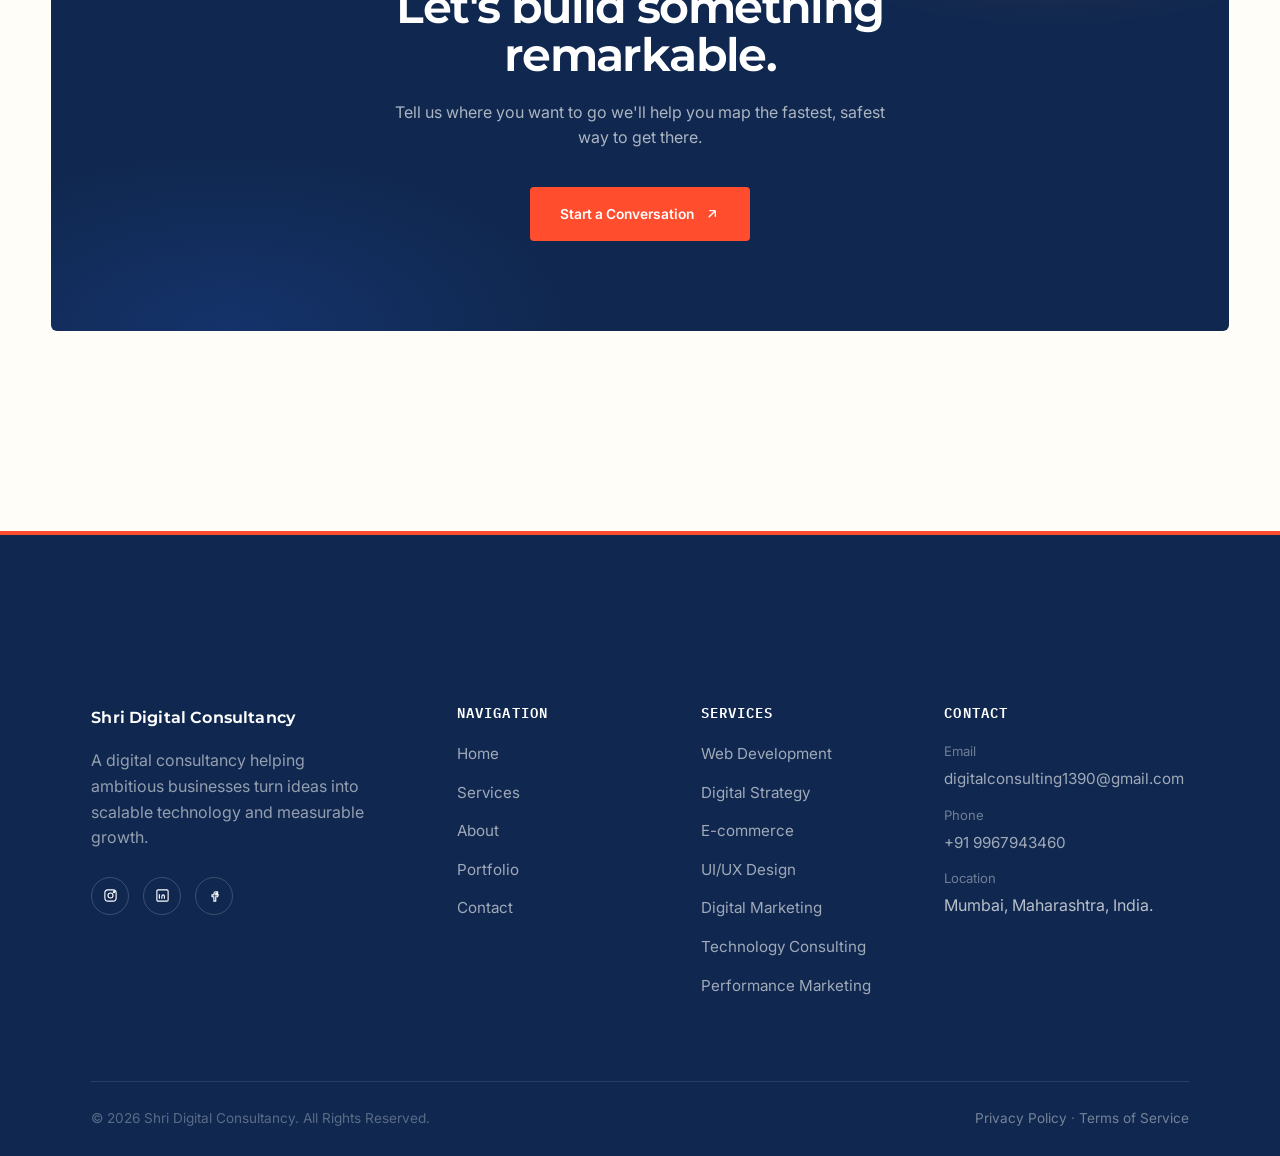
==== commit 39a11dfb: "Update website" ====
--- a/index.html
+++ b/index.html
@@ -710,7 +710,7 @@
       </div>
     </div>
     <div class="footer-bottom">
-      <p>© 2026 Shree Digital Consultancy. All Rights Reserved.</p>
+      <p>© 2026 Shri Digital Consultancy. All Rights Reserved.</p>
       <p><a href="contact.html">Privacy Policy</a> · <a href="contact.html">Terms of Service</a></p>
     </div>
   </div>
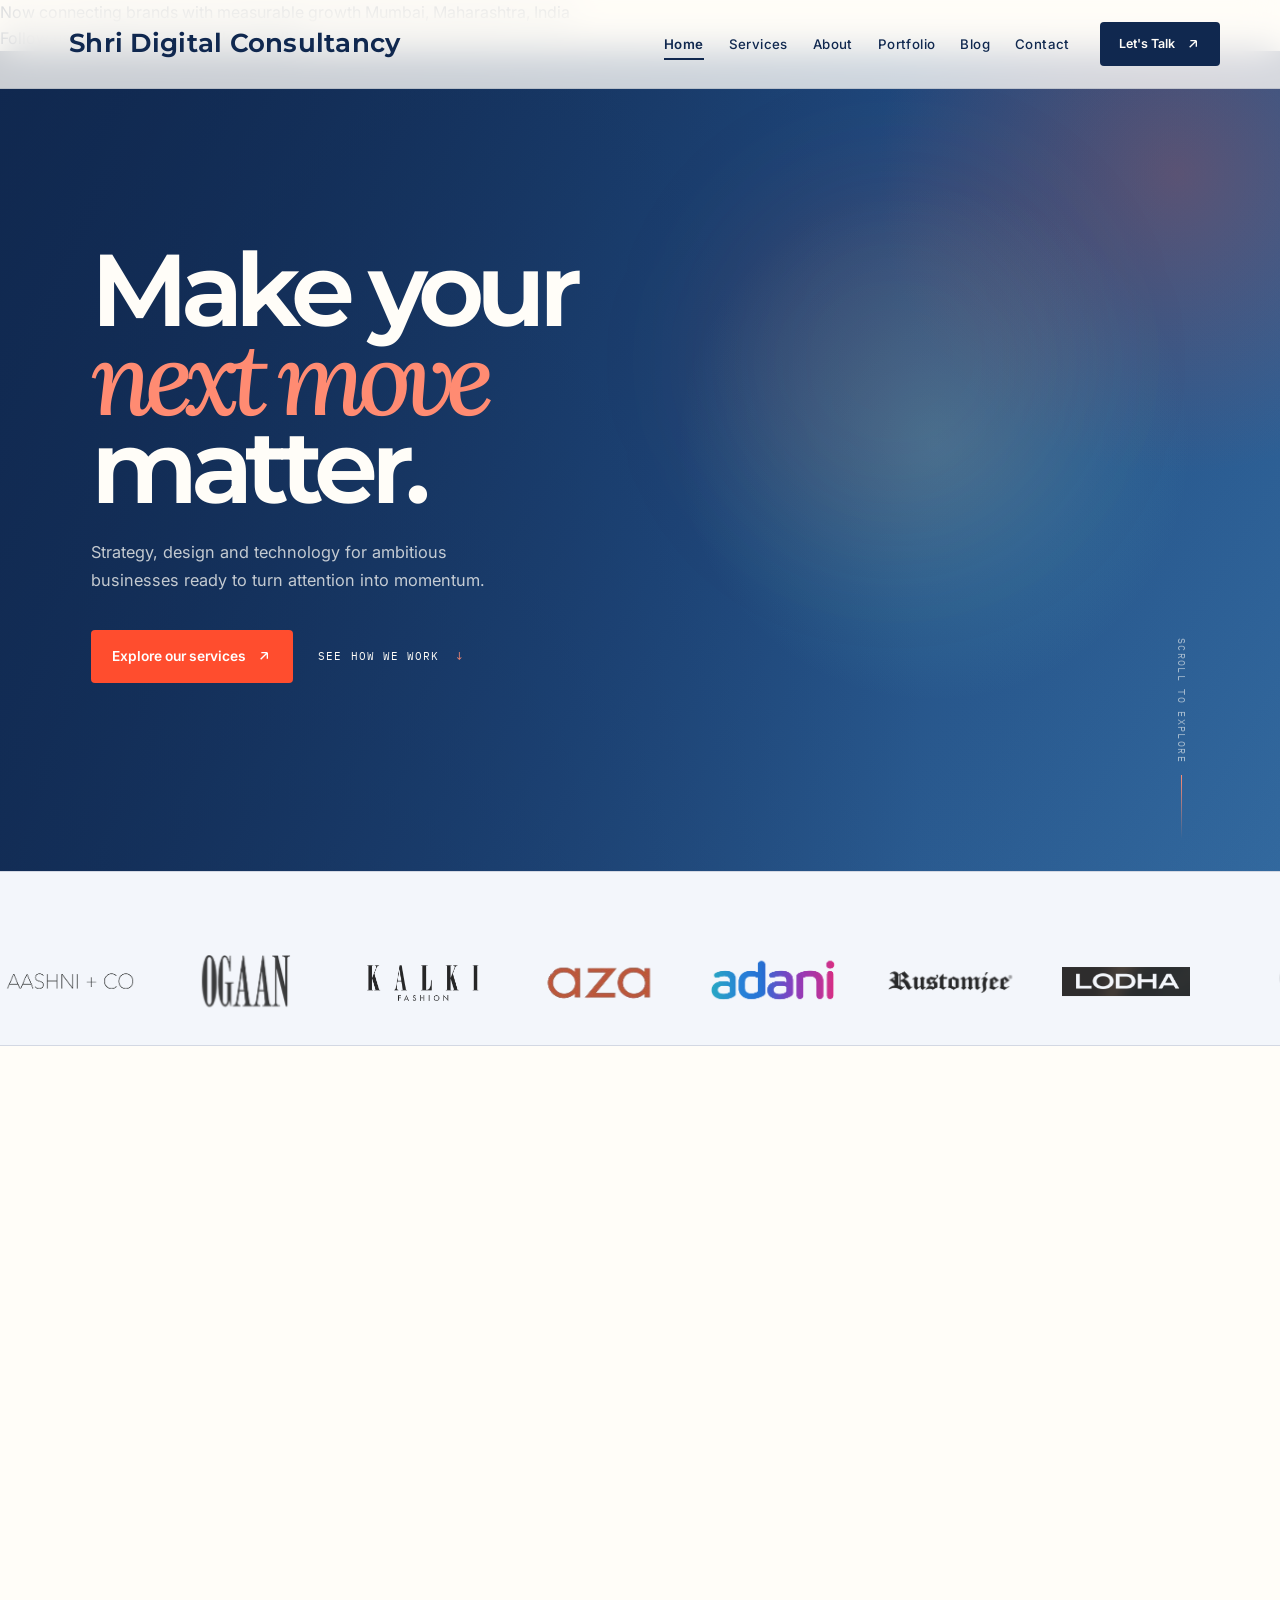
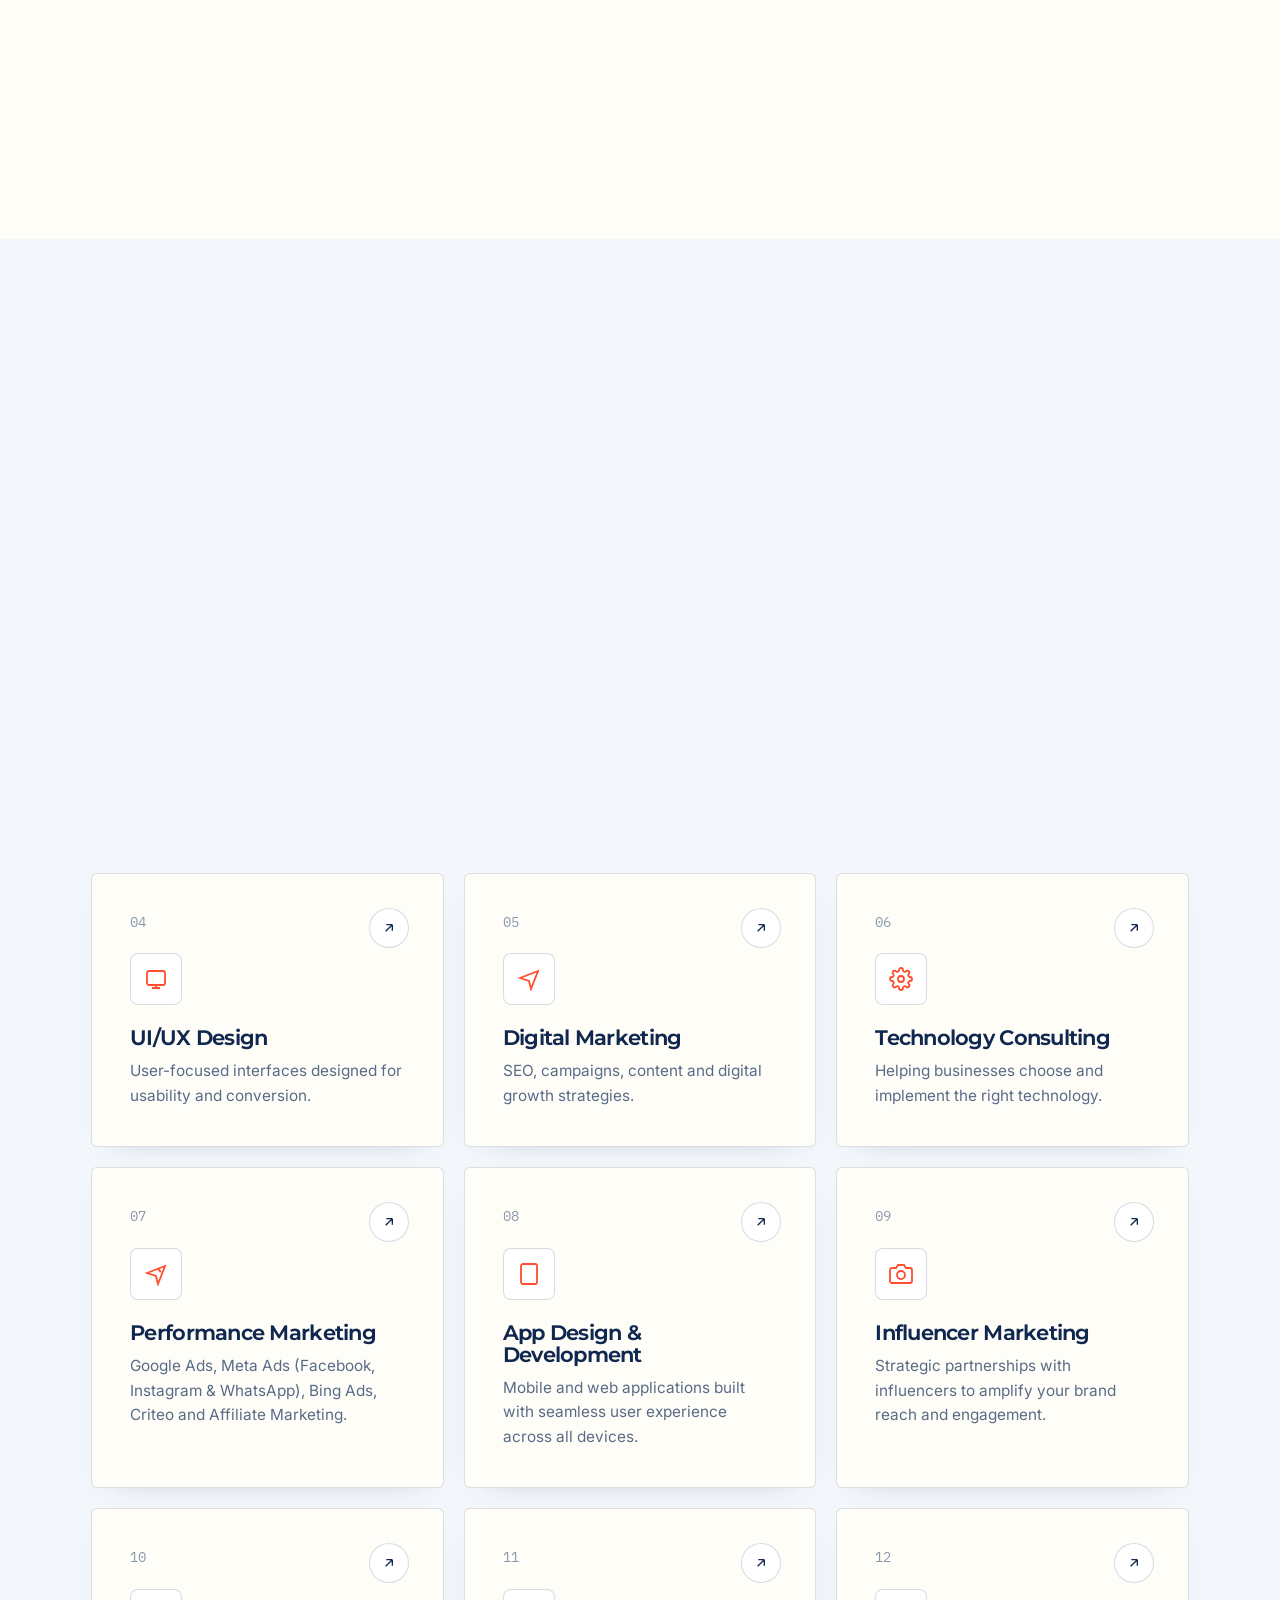
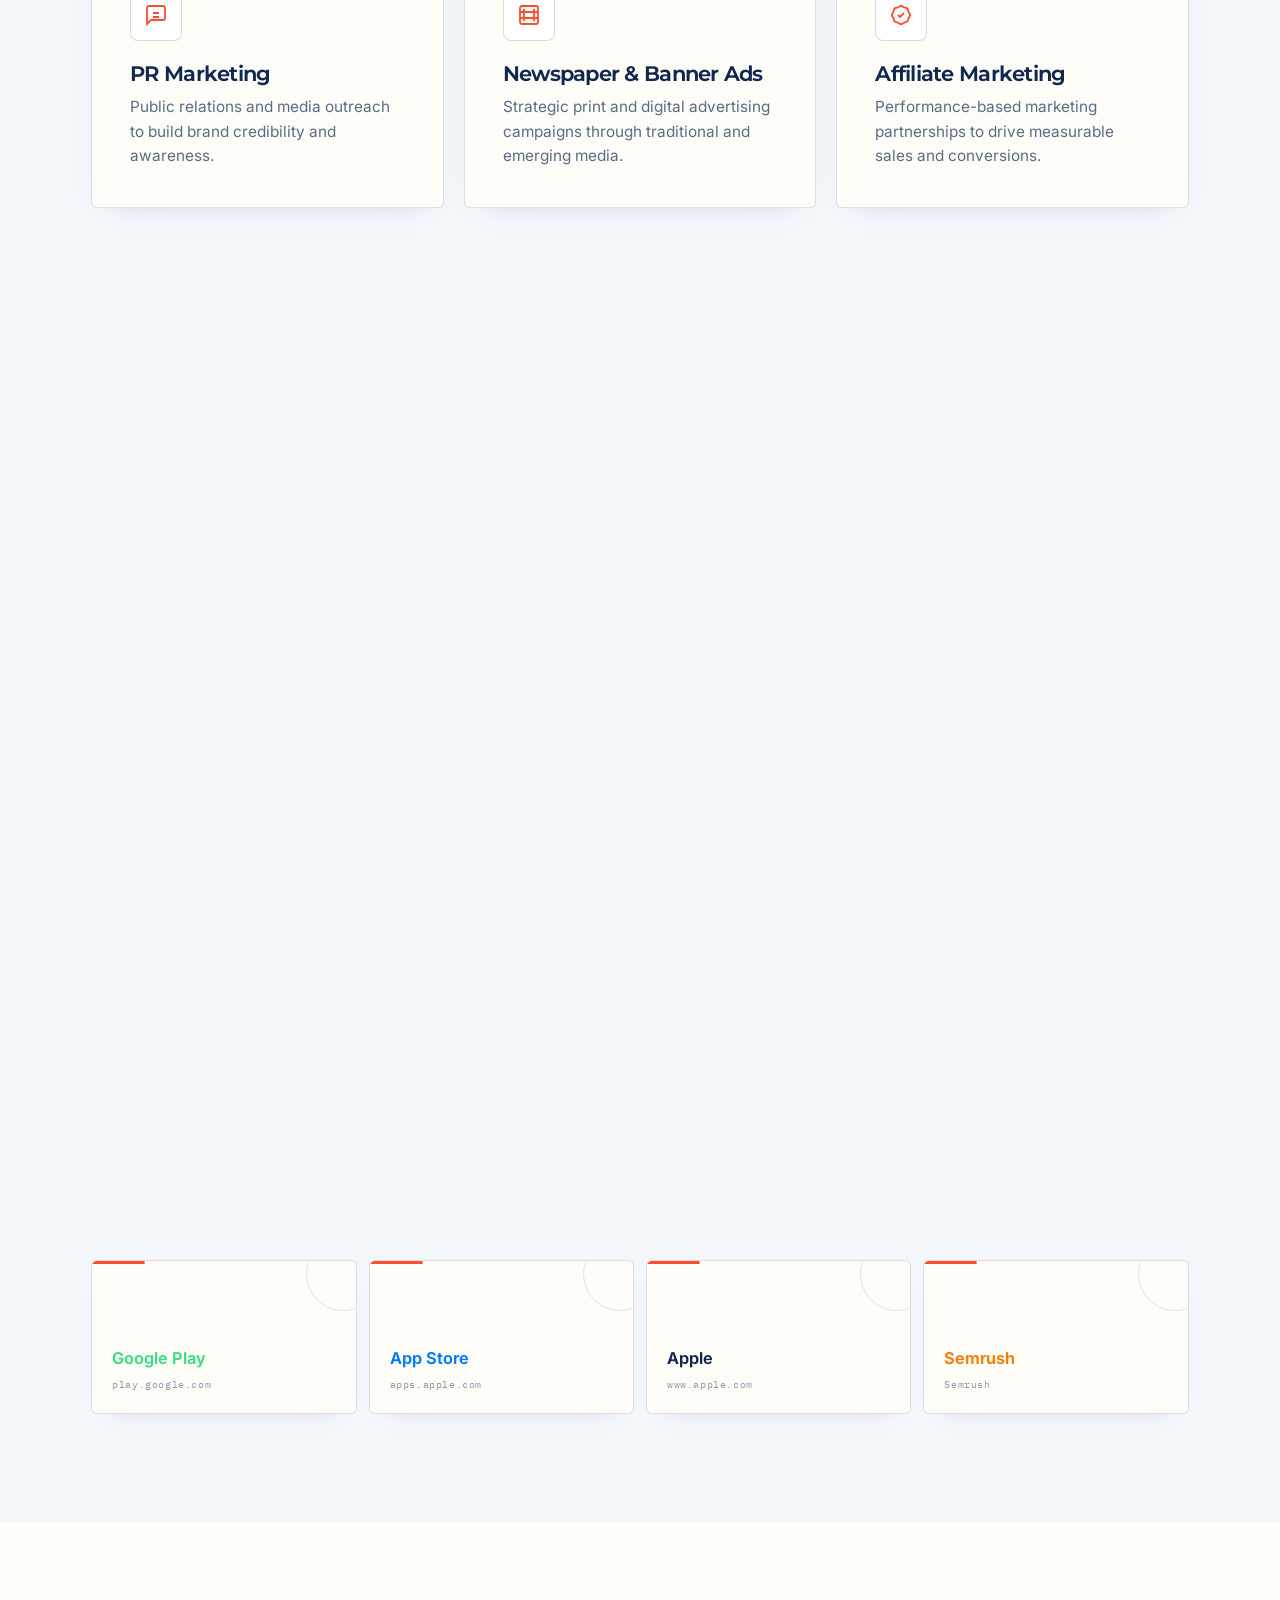
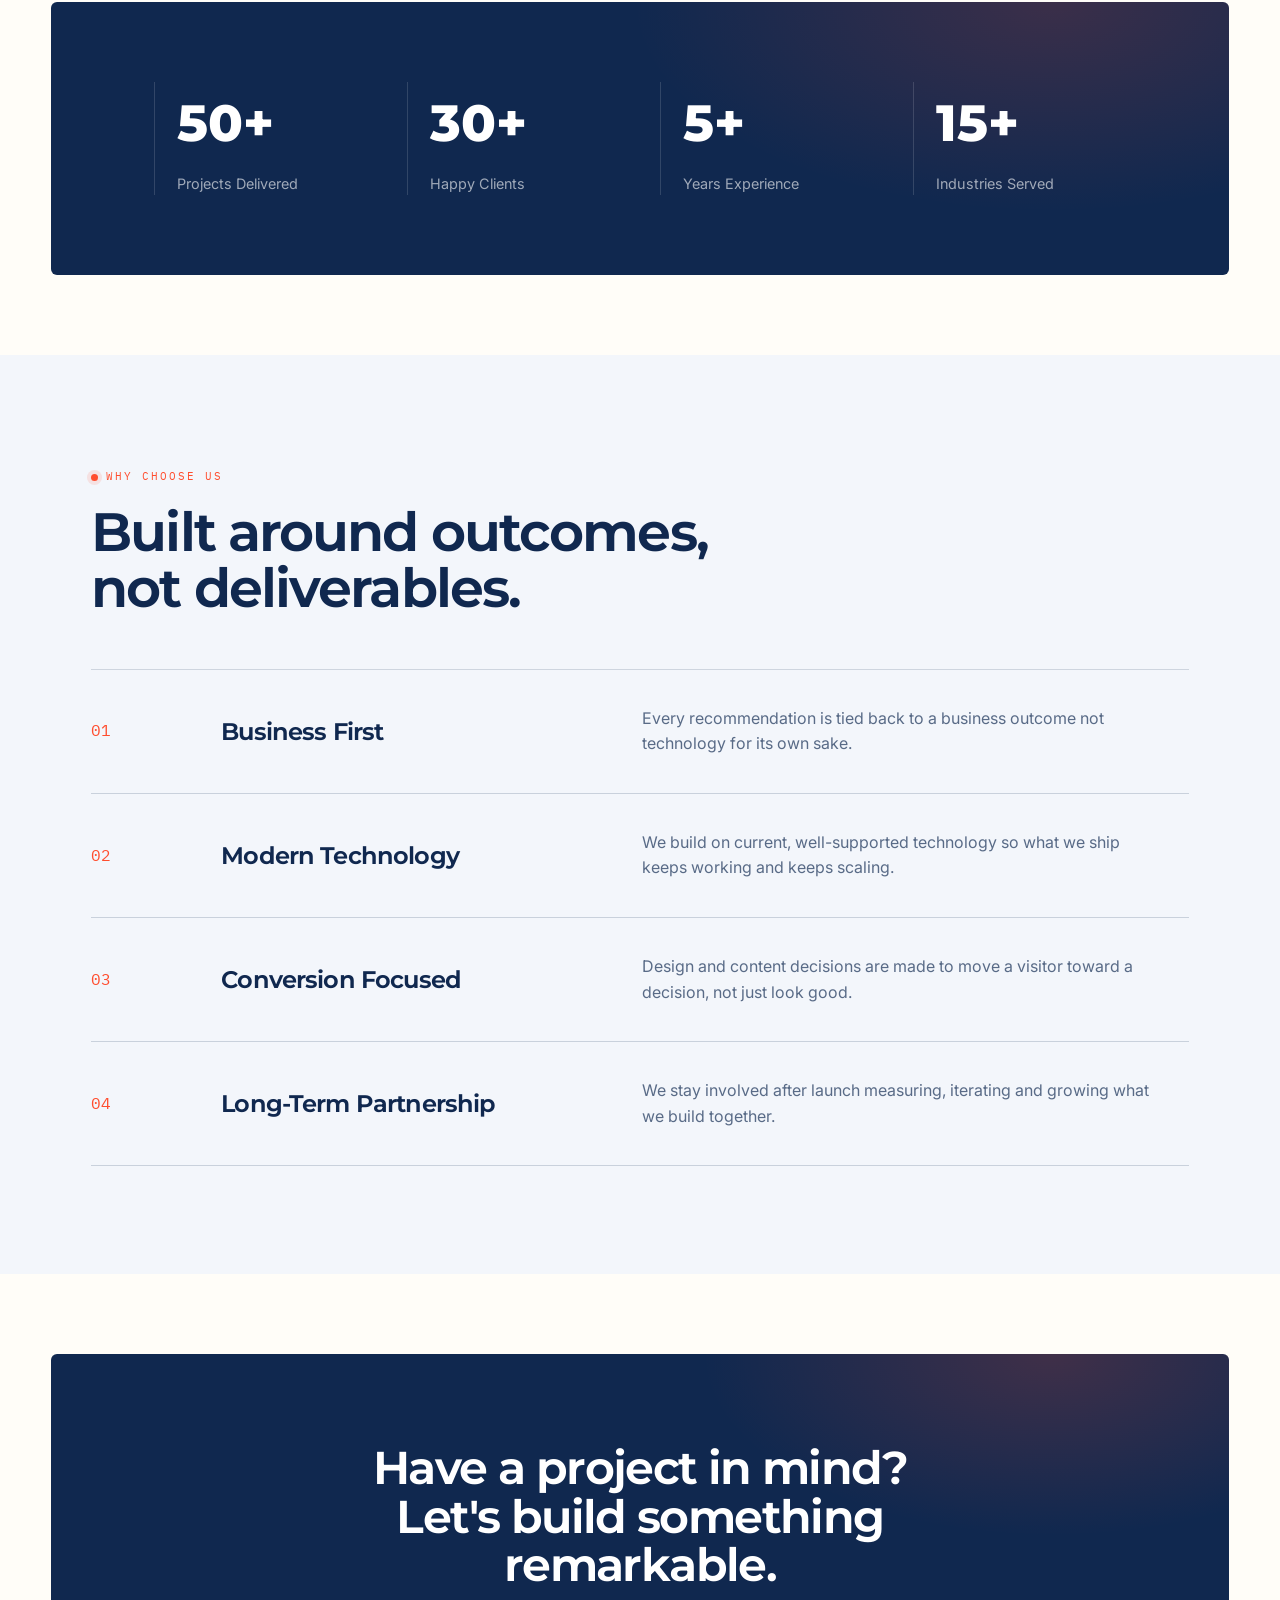
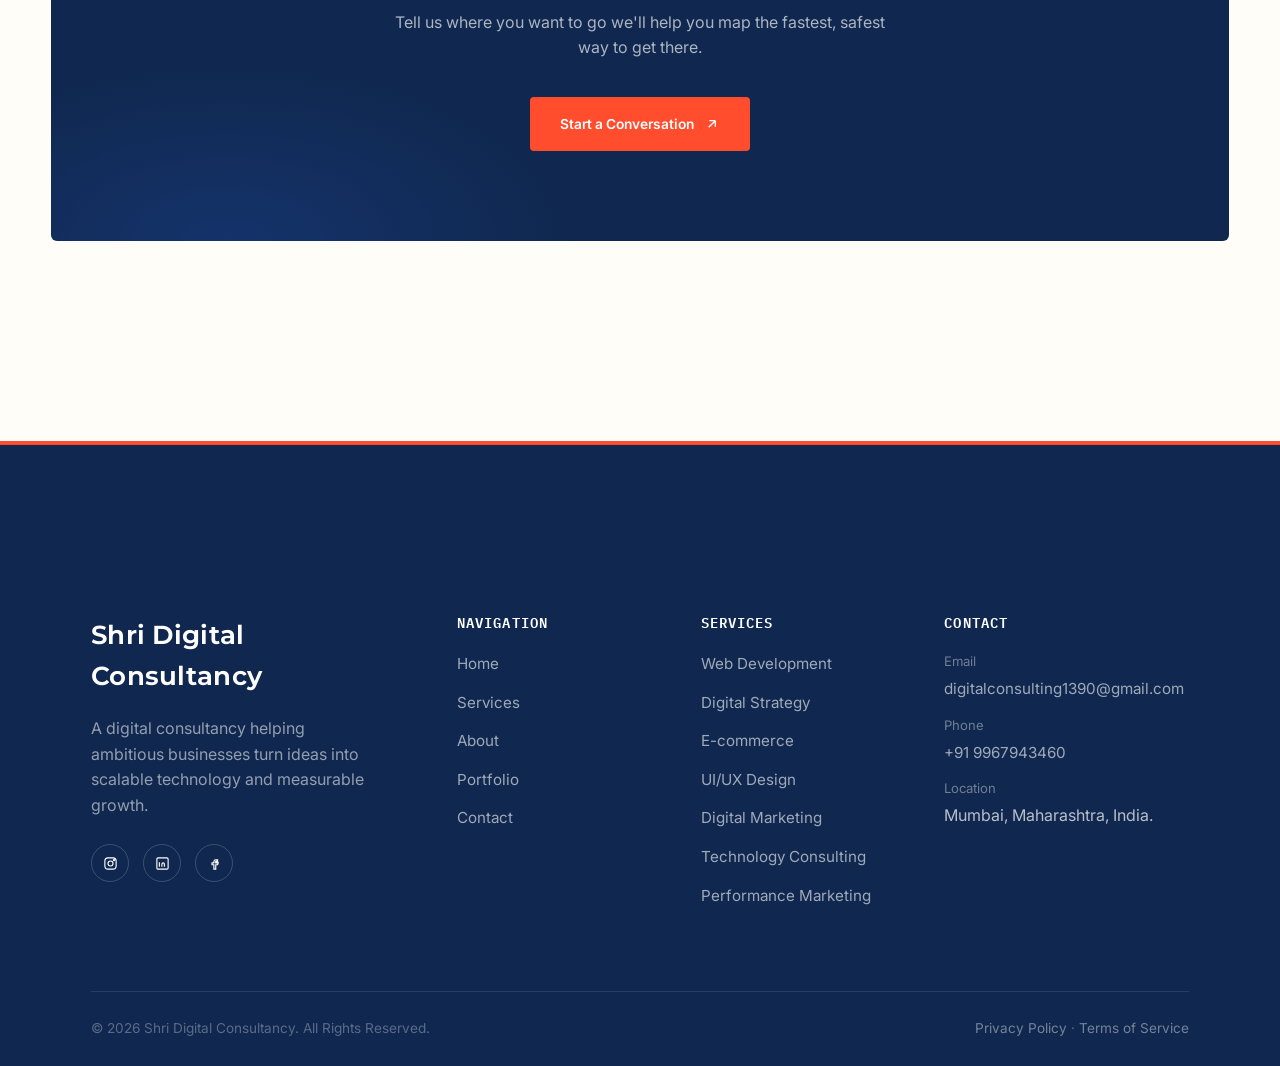
==== commit 19fb09a3: "Update website" ====
--- a/index.html
+++ b/index.html
@@ -20,7 +20,7 @@
 <!-- ============ HEADER ============ -->
 <header class="site-header">
   <div class="container header-inner">
-    <a href="index.html" class="logo">Shri Digital Consultancy</a>
+    <a href="index.html" class="logo" style="font-size: 26px;">Shri Digital Consultancy</a>
     <nav class="nav-desktop" aria-label="Primary">
       <ul class="nav-links">
         <li><a href="index.html">Home</a></li>
@@ -103,6 +103,40 @@
   <section class="marquee-wrap">
     <p class="marquee-label">Trusted by businesses </p>
     <div class="marquee-track" aria-hidden="true">
+            <div class="logo-item">
+        <img src="assets/images/Aashni and Co.png" alt="Aashni and Co" loading="lazy">
+      </div>
+      <div class="logo-item">
+        <img src="assets/images/ogaan_logo.avif" alt="Ogaan" loading="lazy">
+      </div>
+       <div class="logo-item">
+        <img src="assets/images/KF_logo.png" alt="Kalki Fashion" loading="lazy">
+      </div>
+      <div class="logo-item">
+        <img src="assets/images/aza_logo.png" alt="Aza Fashions" loading="lazy">
+      </div>
+      <div class="logo-item">
+        <img src="assets/images/adani_logo.png" alt="Adani" loading="lazy">
+      </div>
+      <div class="logo-item">
+        <img src="assets/images/rustomjee.png" alt="Rustomjee" loading="lazy">
+      </div>
+      <div class="logo-item">
+        <img src="assets/images/Lodha_logo.png" alt="Lodha Group" loading="lazy">
+      </div>
+      <div class="logo-item">
+        <img src="assets/images/ajmera_logo.webp" alt="Ajmera" loading="lazy">
+      </div>
+      <div class="logo-item">
+        <img src="assets/images/swiggy_logo_white.png" alt="Swiggy" loading="lazy">
+      </div>
+      <div class="logo-item">
+        <img src="assets/images/webzaa_logo.png" alt="Webzaa" loading="lazy">
+      </div>
+      
+      <div class="logo-item">
+        <img src="assets/images/Tata Cliq.png" alt="Tata Cliq" loading="lazy">
+      </div>
       <div class="logo-item">
         <img src="assets/images/amazon_logo.png" alt="Amazon India" loading="lazy">
       </div>
@@ -118,7 +152,15 @@
       <div class="logo-item">
         <img src="assets/images/Zomato.png" alt="Zomato" loading="lazy">
       </div>
-
+      <div class="logo-item">
+        <img src="assets/images/Nykaa.png" alt="Nykaa" loading="lazy">
+      </div>
+      <div class="logo-item">
+        <img src="assets/images/Meesho.png" alt="Meesho" loading="lazy">
+      </div>
+      <div class="logo-item">
+        <img src="assets/images/Snapdeal.png" alt="Snapdeal" loading="lazy">
+      </div>
       <div class="logo-item">
         <img src="assets/images/Blinkit.png" alt="Blinkit" loading="lazy">
       </div>
@@ -135,17 +177,11 @@
         <img src="assets/images/ogaan_logo.avif" alt="Ogaan" loading="lazy">
       </div>
       <div class="logo-item">
-        <img src="assets/images/Pernias_Pop_Up.png" alt="Pernias Pop Up" loading="lazy">
-      </div>
-      <div class="logo-item">
-        <img src="assets/images/Nykaa.png" alt="Nykaa" loading="lazy">
-      </div>
-      <div class="logo-item">
-        <img src="assets/images/Meesho.png" alt="Meesho" loading="lazy">
-      </div>
-      <div class="logo-item">
-        <img src="assets/images/Snapdeal.png" alt="Snapdeal" loading="lazy">
-      </div>
+  <img src="assets/images/Pernias_Pop_Up.png"
+       alt="Pernias Pop Up"
+       loading="lazy"
+       style="width: 180px; height: auto;">
+</div>
       <div class="logo-item">
         <img src="assets/images/Aari_logo.png" alt="Aari India" loading="lazy">
       </div>
@@ -157,44 +193,6 @@
       </div>
       <div class="logo-item">
         <img src="assets/images/singhanias_logo.avif" alt="The Singhanias" loading="lazy">
-      </div>
-      <div class="logo-item">
-        <img src="assets/images/KF_logo.png" alt="Kalki Fashion" loading="lazy">
-      </div>
-      <div class="logo-item">
-        <img src="assets/images/aza_logo.png" alt="Aza Fashions" loading="lazy">
-      </div>
-
-      <!-- <div class="logo-item">
-        <img src="assets/images/" alt="House of Hiranandani" loading="lazy">
-      </div> -->
-      <div class="logo-item">
-        <img src="assets/images/adani_logo.png" alt="Adani" loading="lazy">
-      </div>
-      <div class="logo-item">
-        <img src="assets/images/rustomjee.png" alt="Rustomjee" loading="lazy">
-      </div>
-      <div class="logo-item">
-        <img src="assets/images/Lodha_logo.png" alt="Lodha Group" loading="lazy">
-      </div>
-      <div class="logo-item">
-        <img src="assets/images/ajmera_logo.webp" alt="Ajmera" loading="lazy">
-      </div>
-      <div class="logo-item">
-        <img src="assets/images/swiggy_logo_white.png" alt="Swiggy" loading="lazy">
-      </div>
-      <div class="logo-item">
-        <img src="assets/images/webzaa_logo.png" alt="Webzaa" loading="lazy">
-      </div>
-      
-      <div class="logo-item">
-        <img src="assets/images/Tata Cliq.png" alt="Tata Cliq" loading="lazy">
-      </div>
-      <div class="logo-item">
-        <img src="assets/images/Aashni and Co.png" alt="Aashni and Co" loading="lazy">
-      </div>
-      <div class="logo-item">
-        <img src="assets/images/ogaan_logo.avif" alt="Ogaan" loading="lazy">
       </div>
       <div class="logo-item">
         <img src="assets/images/Pernias_Pop_Up.png" alt="Pernias Pop Up" loading="lazy">
@@ -669,7 +667,7 @@
   <div class="container">
     <div class="footer-top">
       <div class="footer-brand">
-        <a href="index.html" class="logo">Shri Digital Consultancy</a>
+        <a href="index.html" class="logo" style="font-size: 26px;">Shri Digital Consultancy</a>
         <p>A digital consultancy helping ambitious businesses turn ideas into scalable technology and measurable growth.</p>
         <div class="footer-social">
           <a href="#" aria-label="Instagram"><svg viewBox="0 0 24 24" fill="none" stroke="currentColor" stroke-width="1.8"><rect x="3" y="3" width="18" height="18" rx="5"/><circle cx="12" cy="12" r="4"/><circle cx="17.5" cy="6.5" r="1"/></svg></a>
--- a/style.css
+++ b/style.css
@@ -180,10 +180,13 @@
   top:0;left:0;right:0;
   z-index:1000;
   padding:14px var(--gutter);
+  background:rgba(255,255,255,.78);
+  backdrop-filter:blur(18px) saturate(140%);
+  -webkit-backdrop-filter:blur(18px) saturate(140%);
   transition:padding var(--dur-fast) var(--ease), background var(--dur-fast) var(--ease), box-shadow var(--dur-fast) var(--ease), border-color var(--dur-fast);
   border-bottom:1px solid rgba(16,40,79,.12);
 }
-.site-header::before{content:'';position:absolute;inset:0;background:rgba(255,255,255,.82);backdrop-filter:blur(14px) saturate(140%);-webkit-backdrop-filter:blur(14px) saturate(140%);z-index:-1;}
+.site-header::before{content:none;}
 .site-header.is-scrolled{
   padding:10px var(--gutter);
   border-bottom-color:var(--border);
@@ -194,12 +197,14 @@
   align-items:center;
   justify-content:space-between;
   gap:28px;
+  width:100%;
+  max-width:none;
   min-height:58px;
   padding:7px 10px 7px 18px;
-  border:1px solid rgba(16,40,79,.14);
-  border-radius:16px;
-  background:rgba(255,255,255,.92);
-  box-shadow:0 12px 30px -26px var(--primary);
+  border:0;
+  border-radius:0;
+  background:transparent;
+  box-shadow:none;
 }
 .logo{
   font-family:var(--font-display);
@@ -603,7 +608,7 @@
 .marquee-track{
   display:flex;
   width:max-content;
-  gap:60px;
+  gap:36px;
   animation:marquee 60s linear infinite;
   align-items:center;
 }
@@ -1863,9 +1868,8 @@
 }
 body{background:var(--secondary);color:var(--text);}
 h1,h2,h3,h4{font-weight:650;letter-spacing:-.035em;}
-.site-header{padding:16px var(--gutter);border-bottom:0;}
-.site-header::before{background:rgba(255,253,248,.84);backdrop-filter:blur(18px) saturate(120%);}
-.header-inner{min-height:56px;padding:6px 9px 6px 18px;border:1px solid rgba(16,40,79,.16);border-radius:6px;background:rgba(255,253,248,.9);box-shadow:0 12px 28px -24px rgba(16,40,79,.42);}
+.site-header{padding:16px var(--gutter);border-bottom:1px solid rgba(16,40,79,.12);background:rgba(255,253,248,.78);backdrop-filter:blur(18px) saturate(120%);-webkit-backdrop-filter:blur(18px) saturate(120%);}
+.header-inner{min-height:56px;padding:6px 9px 6px 18px;border:0;border-radius:0;background:transparent;box-shadow:none;}
 .logo{font-size:1rem;font-weight:650;letter-spacing:.01em;}
 .nav-links{gap:25px;}
 .nav-links a{font-size:.83rem;letter-spacing:.03em;}
@@ -1896,7 +1900,7 @@
 .footer-top{padding-top:70px;}
 
 /* Homepage 3D stage */
-.hero3d{position:relative;min-height:min(820px,100svh);margin-top:90px;overflow:hidden;background:linear-gradient(120deg,#10284f 0%,#214c82 54%,#356ea5 100%);color:#fffdf8;isolation:isolate;}
+.hero3d{position:relative;min-height:min(820px,100svh);margin-top:0;overflow:hidden;background:linear-gradient(120deg,#10284f 0%,#214c82 54%,#356ea5 100%);color:#fffdf8;isolation:isolate;}
 #hero3d-canvas{position:absolute;inset:0;width:100%;height:100%;z-index:0;}
 .hero3d::before{content:'';position:absolute;inset:0;z-index:0;pointer-events:none;background:radial-gradient(circle at 73% 48%,rgba(116,217,207,.24),transparent 25%),radial-gradient(circle at 92% 15%,rgba(255,77,46,.24),transparent 22%),linear-gradient(90deg,rgba(16,40,79,.74),rgba(16,40,79,.08) 72%);}
 .hero3d-glow{position:absolute;right:16%;top:16%;width:28vw;height:28vw;z-index:0;border-radius:50%;background:rgba(255,77,46,.1);filter:blur(60px);pointer-events:none;}
@@ -1918,7 +1922,7 @@
 .hero3d-scroll i{width:1px;height:64px;background:linear-gradient(#ff8b72,transparent);}
 
 @media (max-width:760px){
-  .hero3d{min-height:700px;margin-top:76px;}
+  .hero3d{min-height:700px;margin-top:0;}
   .hero3d-inner{align-items:flex-end;padding-bottom:100px;}
   .hero3d-copy h1{font-size:clamp(3.7rem,17vw,6rem);}
   .hero3d-lede{max-width:320px;font-size:.96rem;}
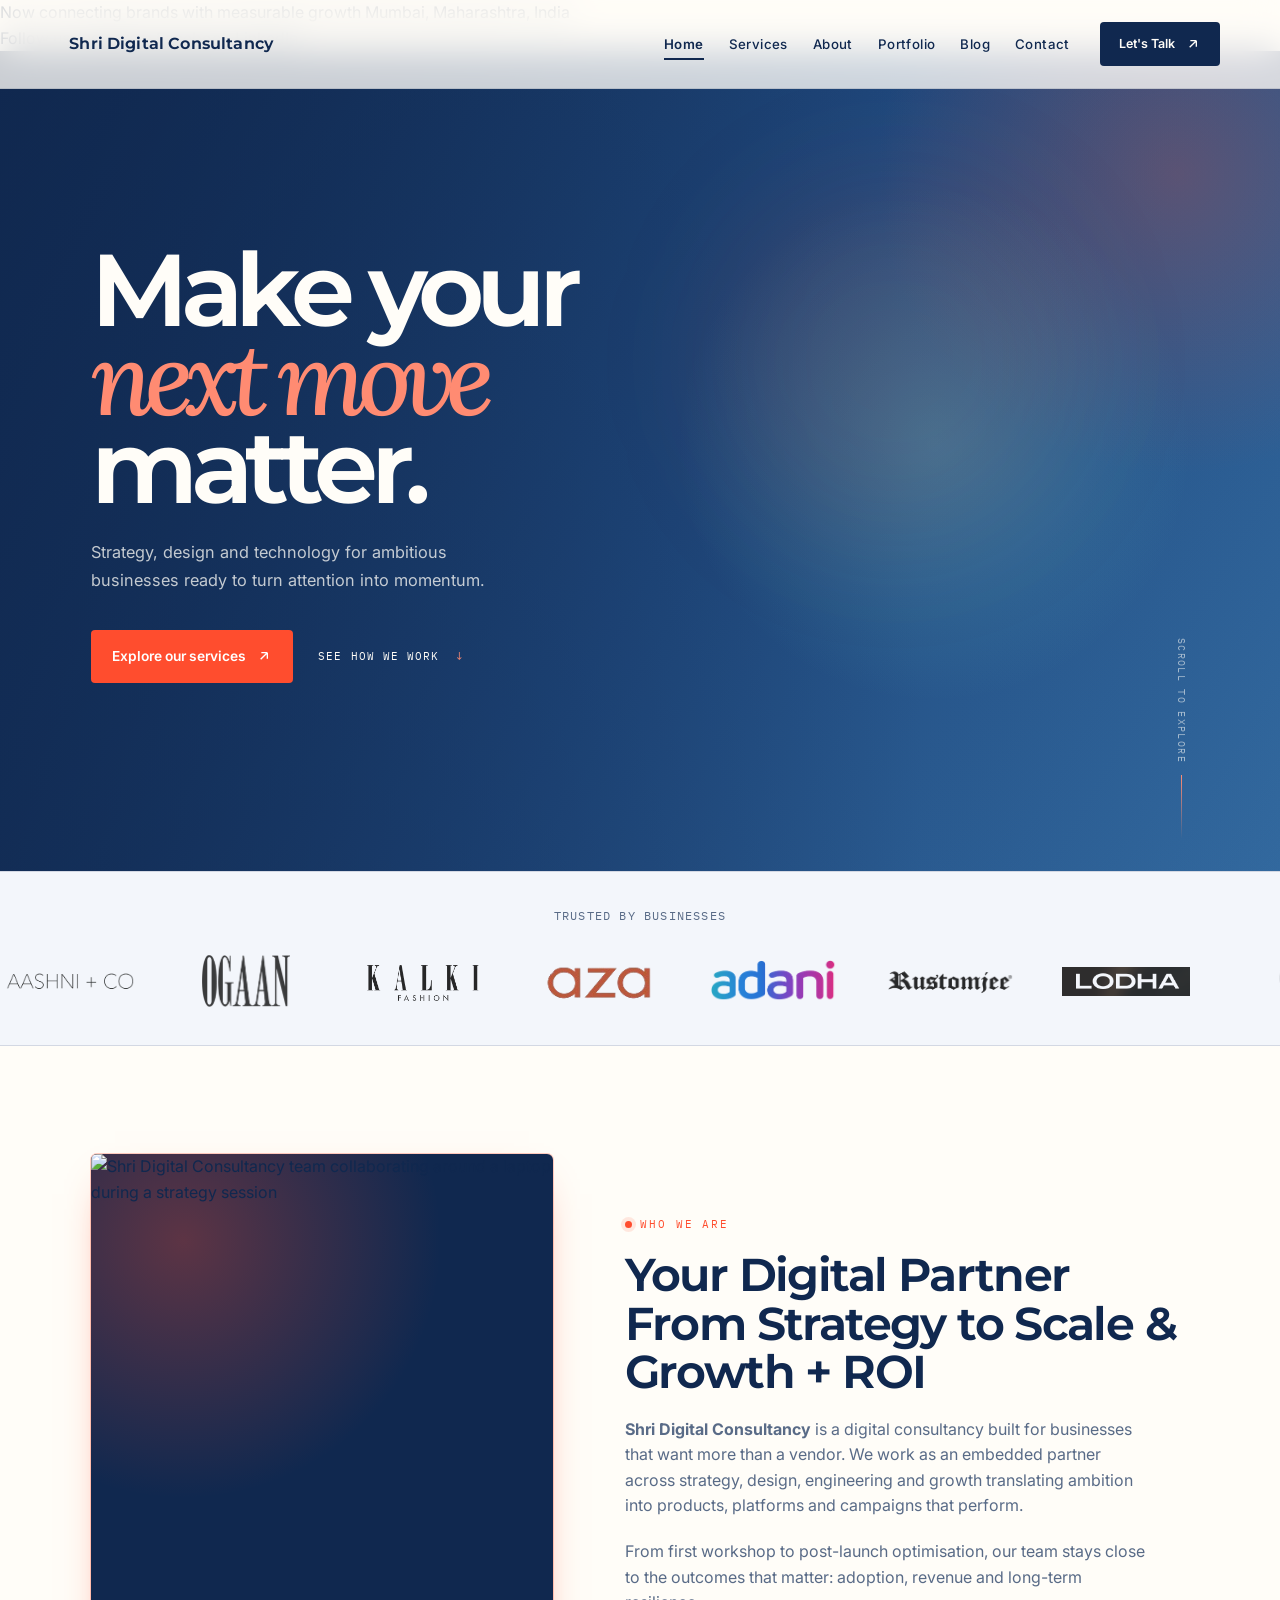
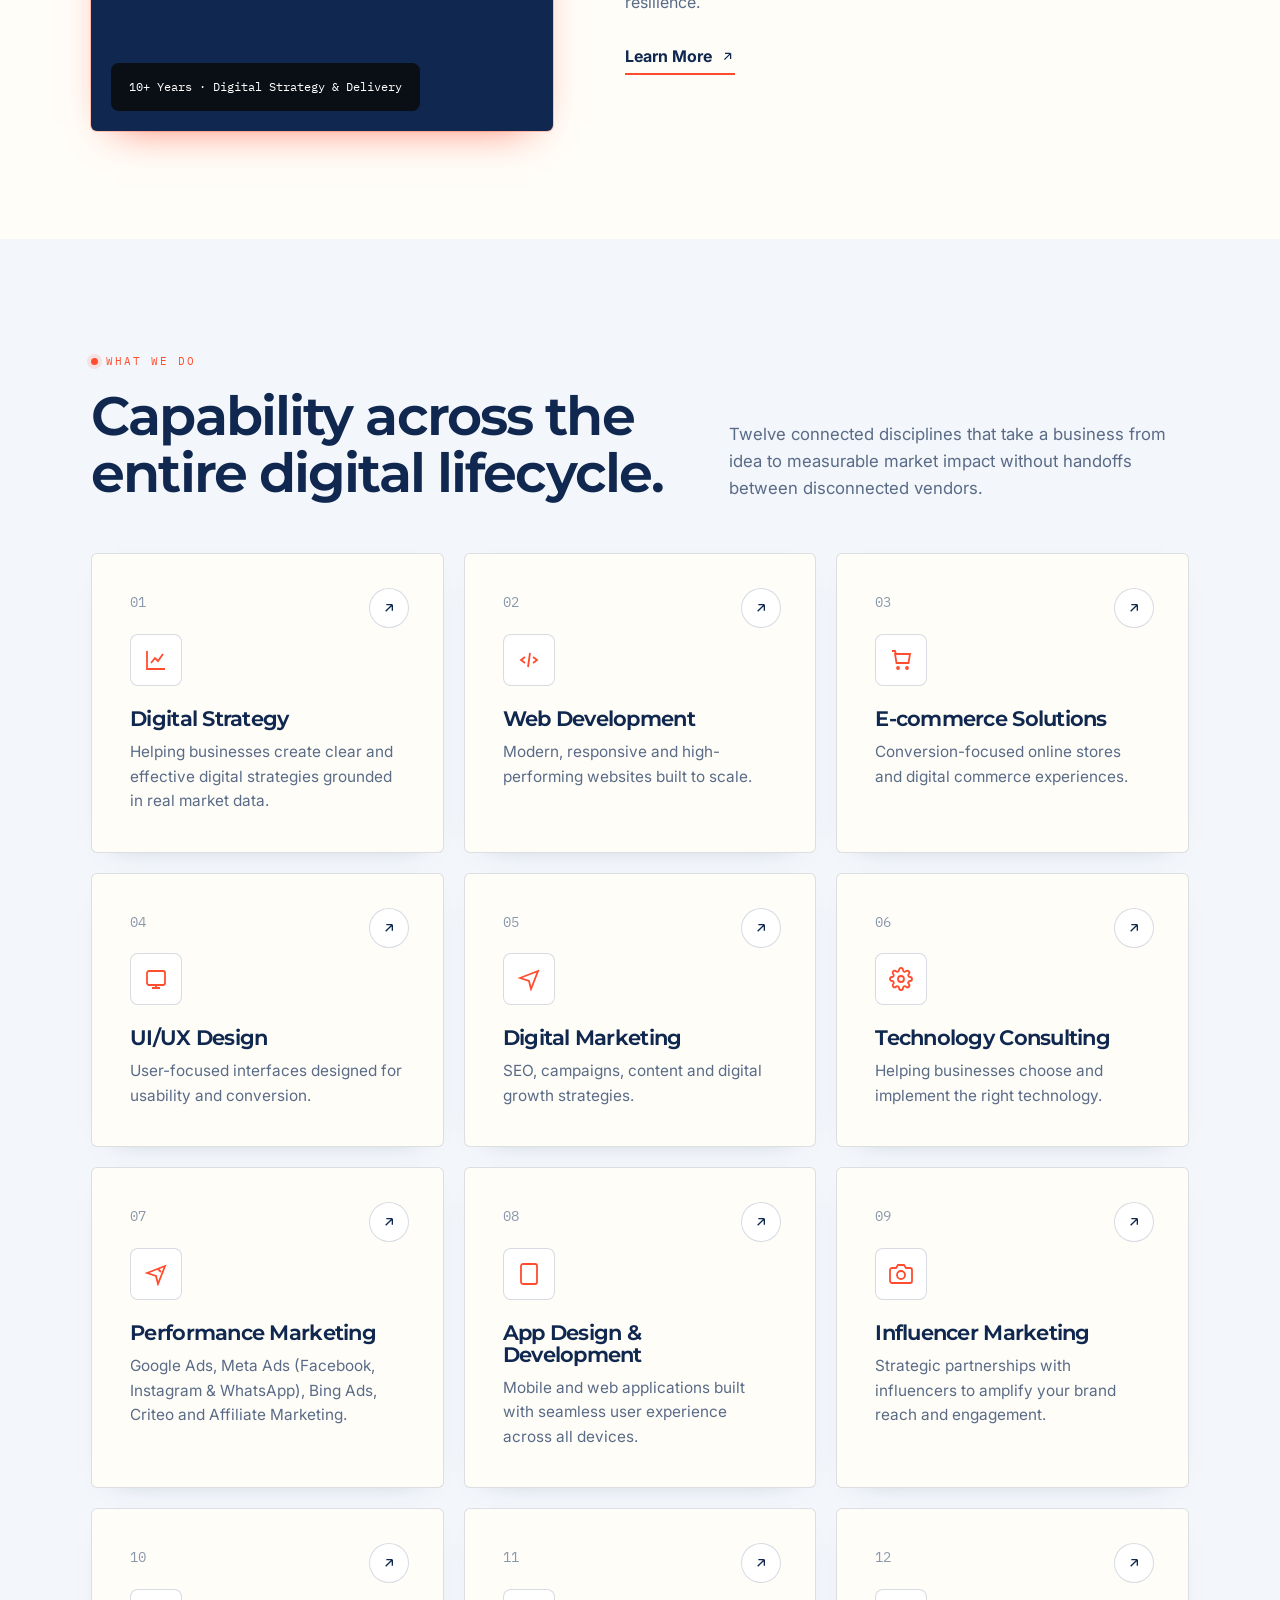
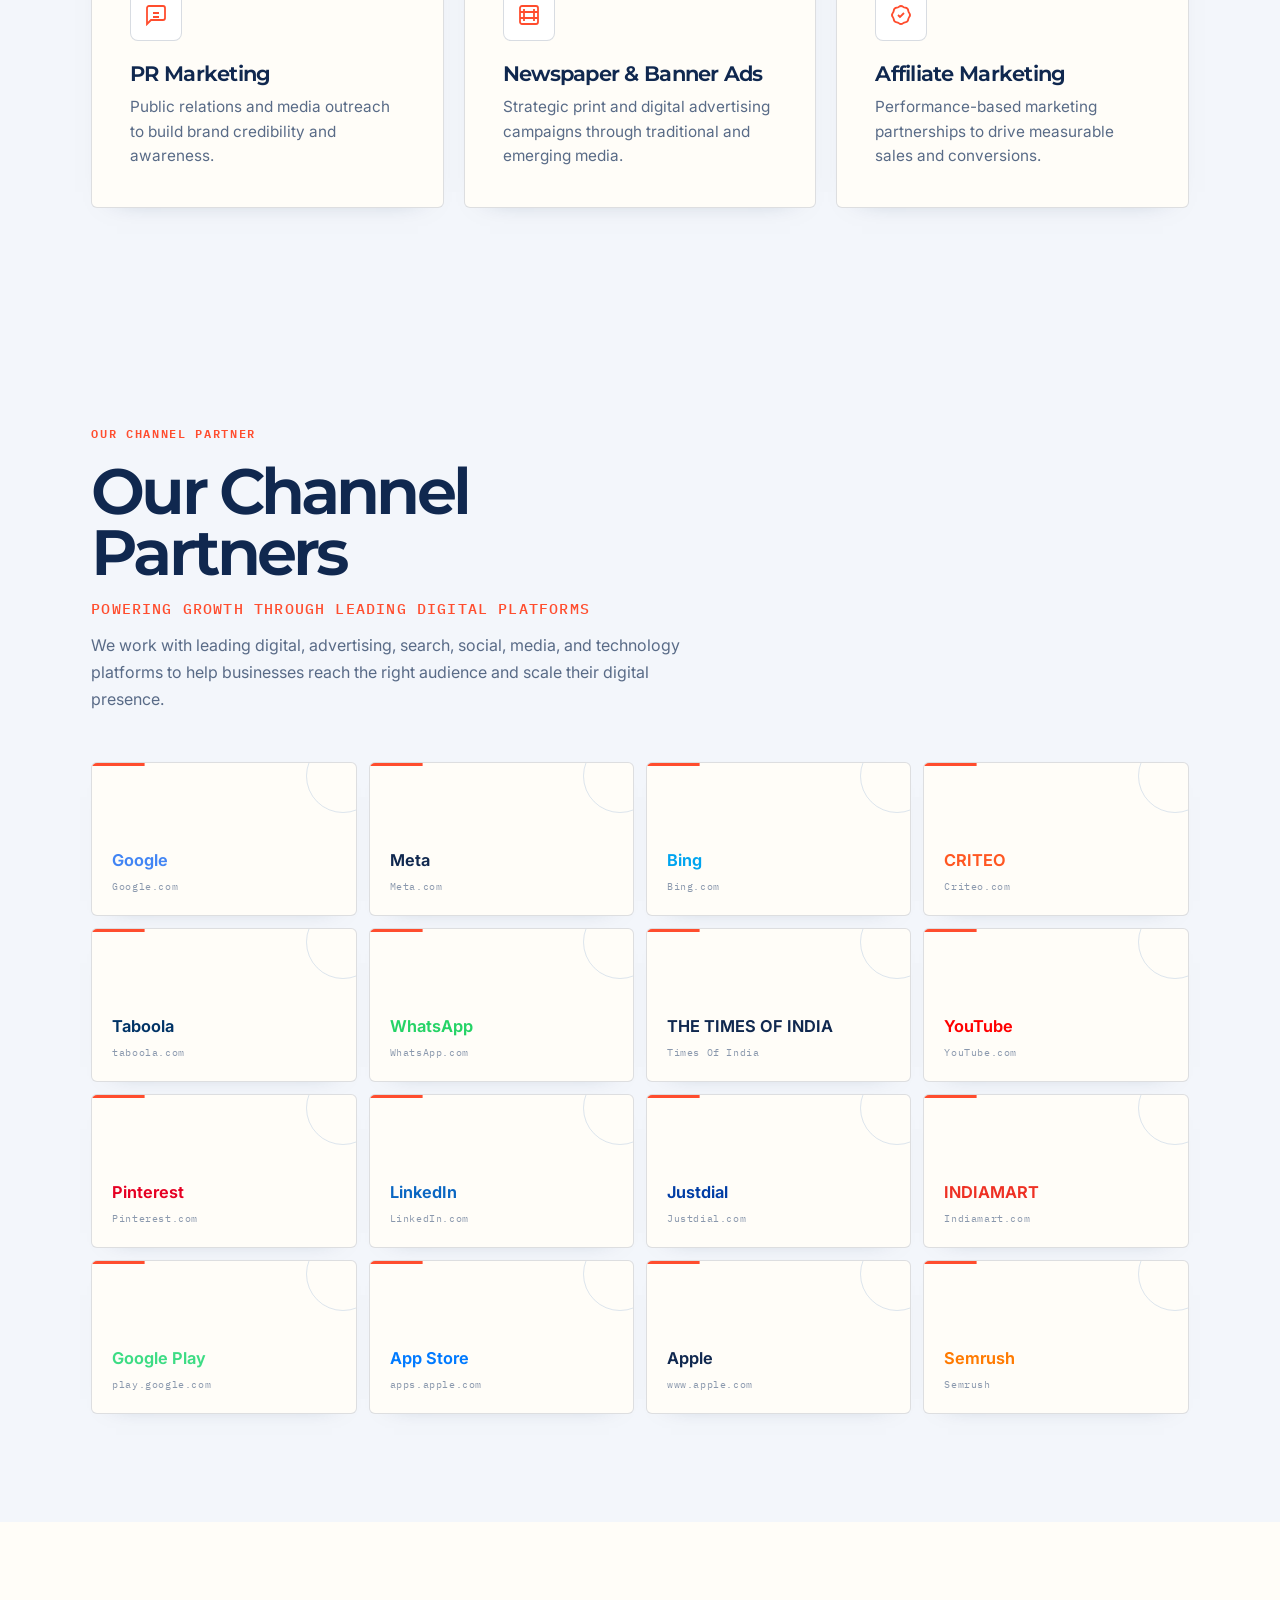
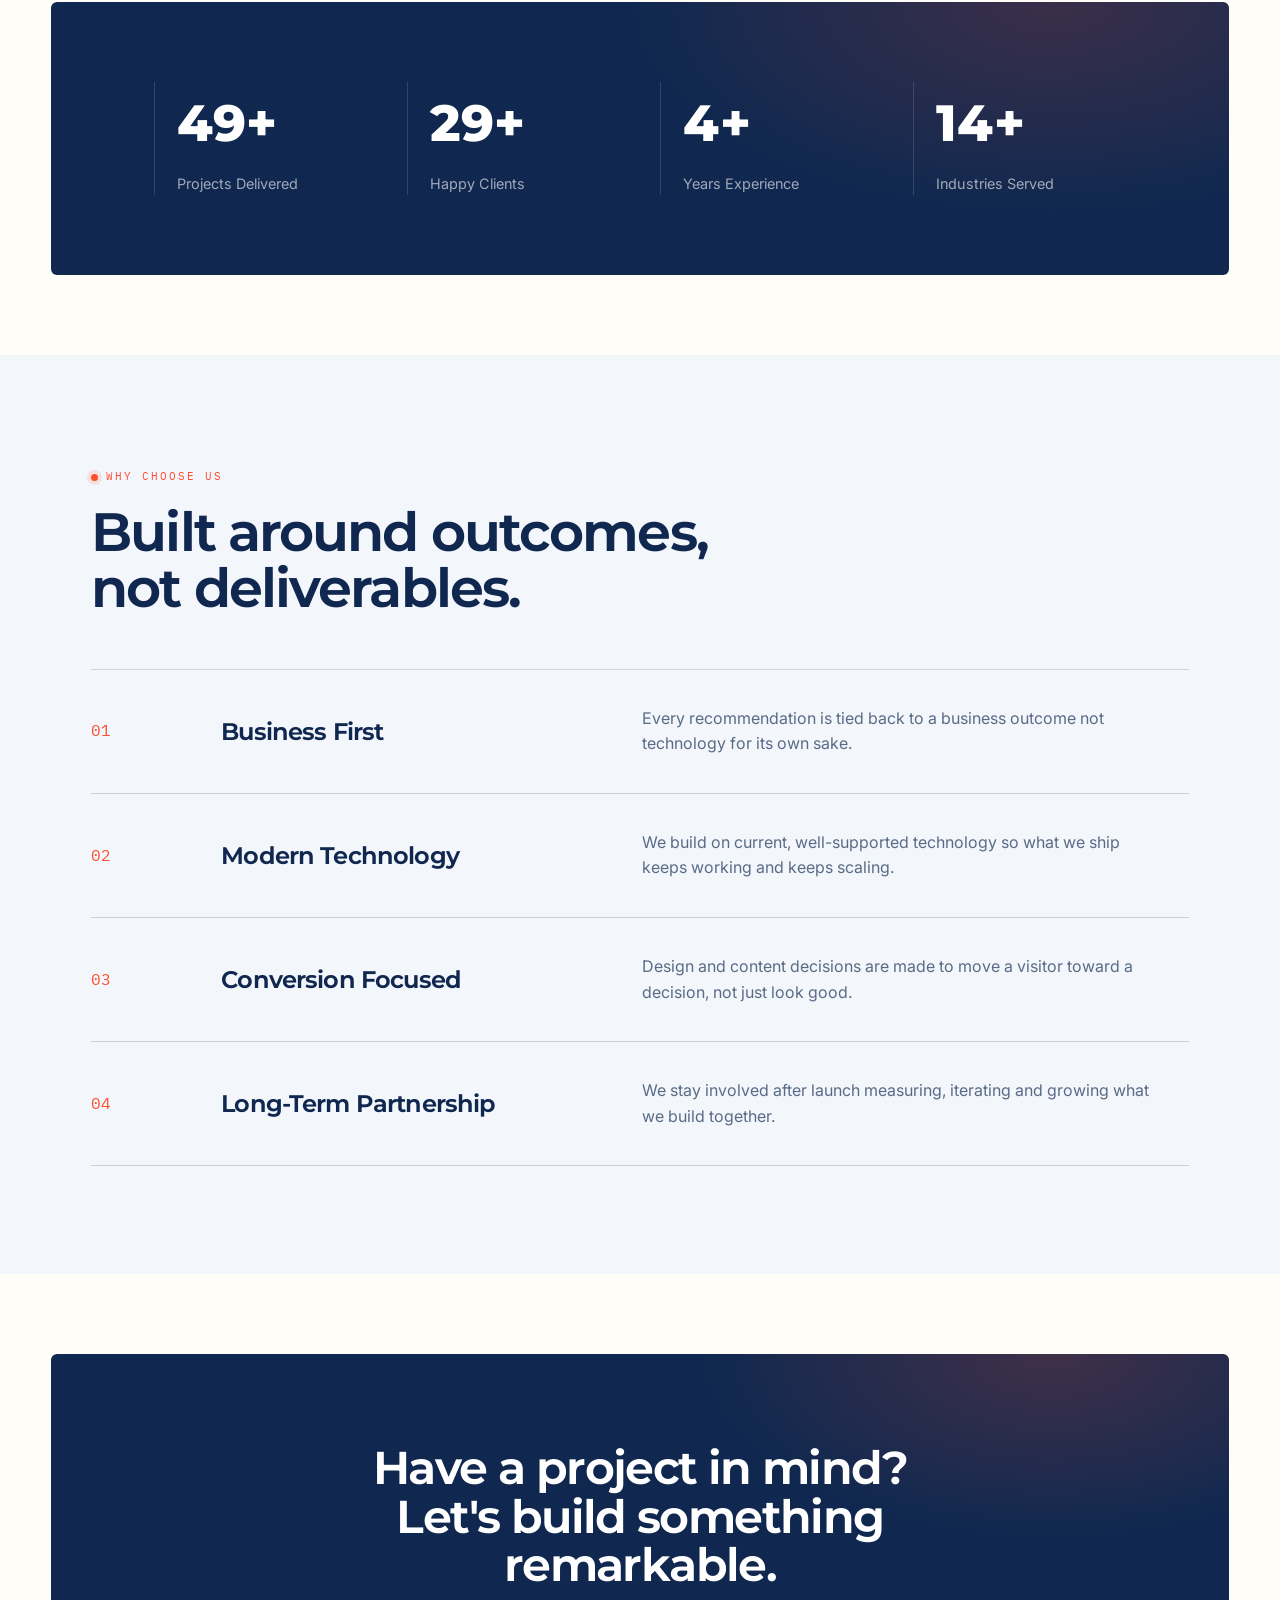
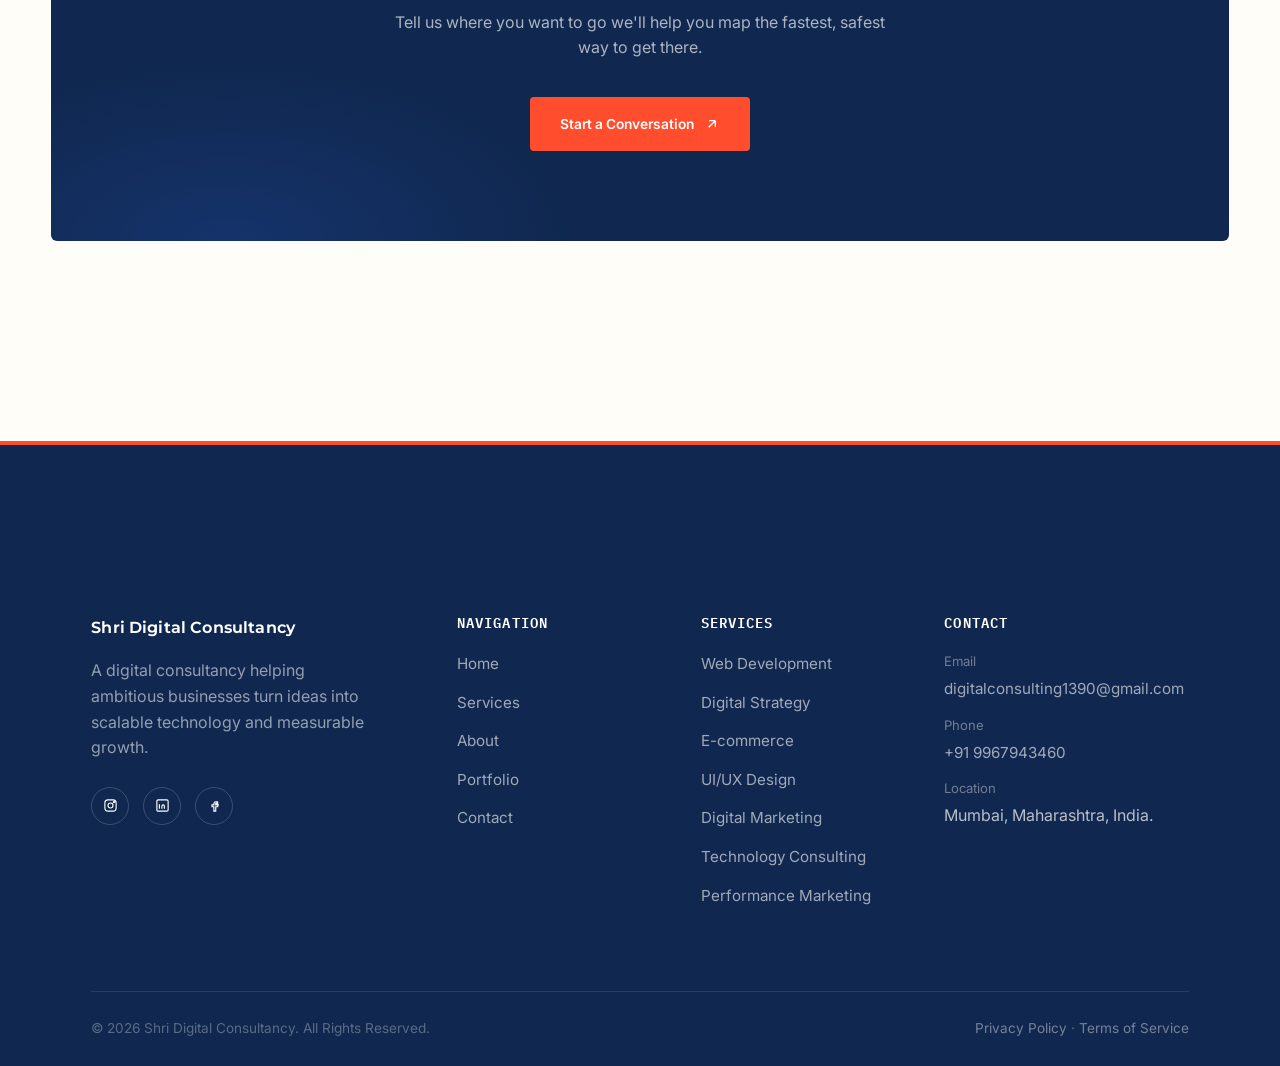
==== commit fdf813a4: "Update website" ====
--- a/index.html
+++ b/index.html
@@ -20,7 +20,7 @@
 <!-- ============ HEADER ============ -->
 <header class="site-header">
   <div class="container header-inner">
-    <a href="index.html" class="logo" style="font-size: 26px;">Shri Digital Consultancy</a>
+    <a href="index.html" class="logo">Shri Digital Consultancy</a>
     <nav class="nav-desktop" aria-label="Primary">
       <ul class="nav-links">
         <li><a href="index.html">Home</a></li>
@@ -667,7 +667,7 @@
   <div class="container">
     <div class="footer-top">
       <div class="footer-brand">
-        <a href="index.html" class="logo" style="font-size: 26px;">Shri Digital Consultancy</a>
+        <a href="index.html" class="logo">Shri Digital Consultancy</a>
         <p>A digital consultancy helping ambitious businesses turn ideas into scalable technology and measurable growth.</p>
         <div class="footer-social">
           <a href="#" aria-label="Instagram"><svg viewBox="0 0 24 24" fill="none" stroke="currentColor" stroke-width="1.8"><rect x="3" y="3" width="18" height="18" rx="5"/><circle cx="12" cy="12" r="4"/><circle cx="17.5" cy="6.5" r="1"/></svg></a>
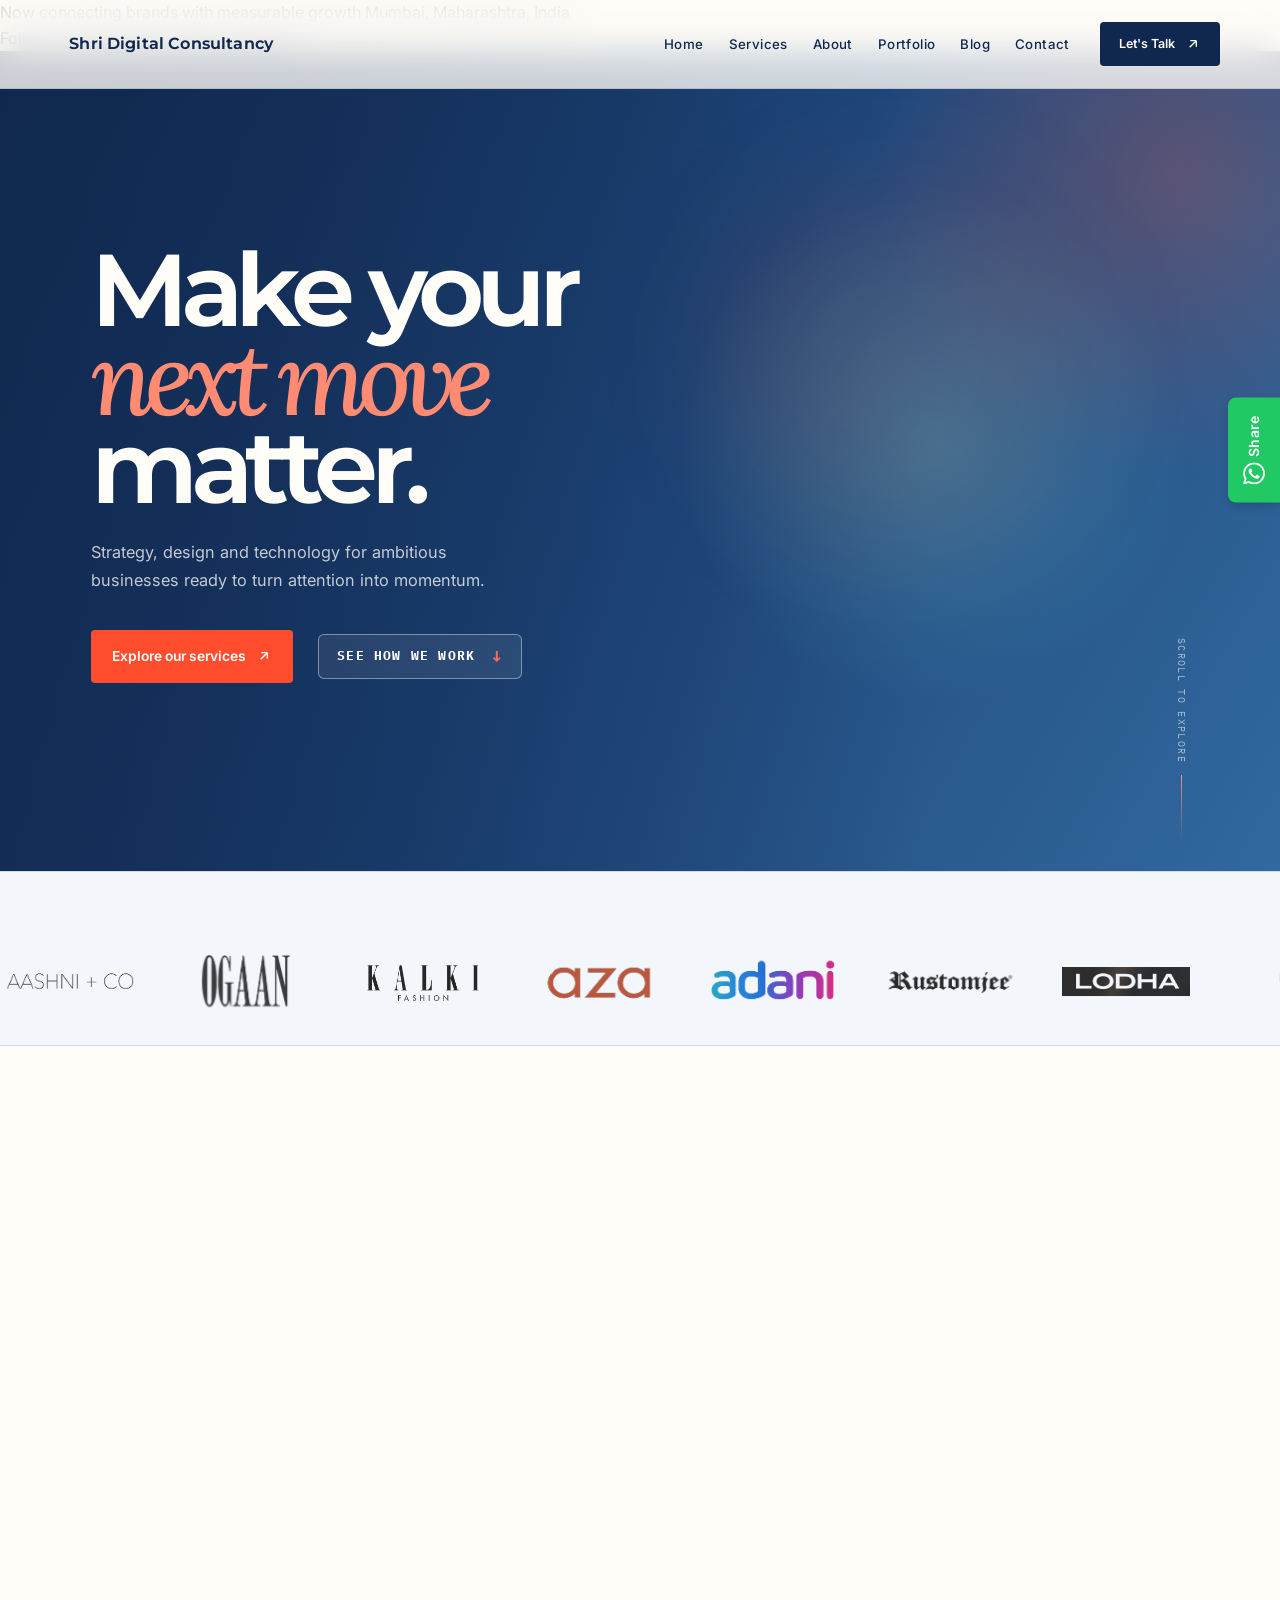
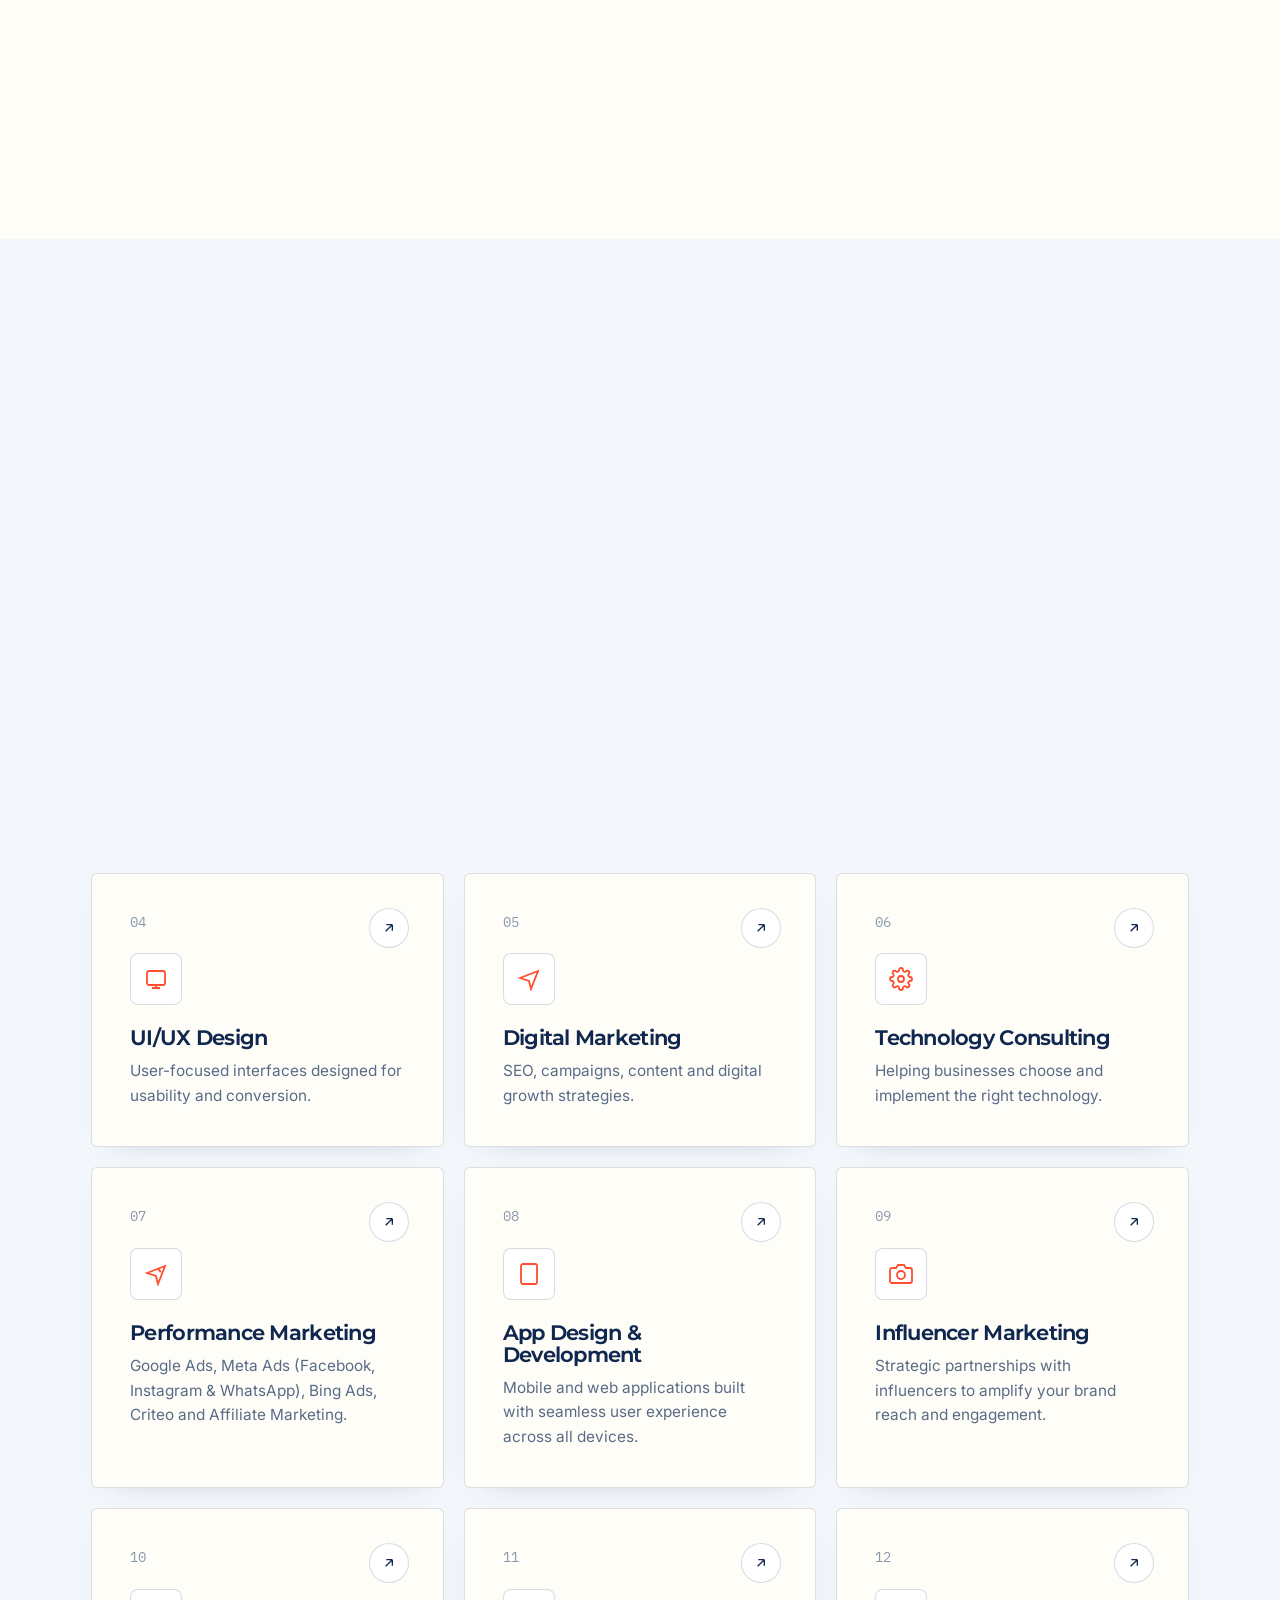
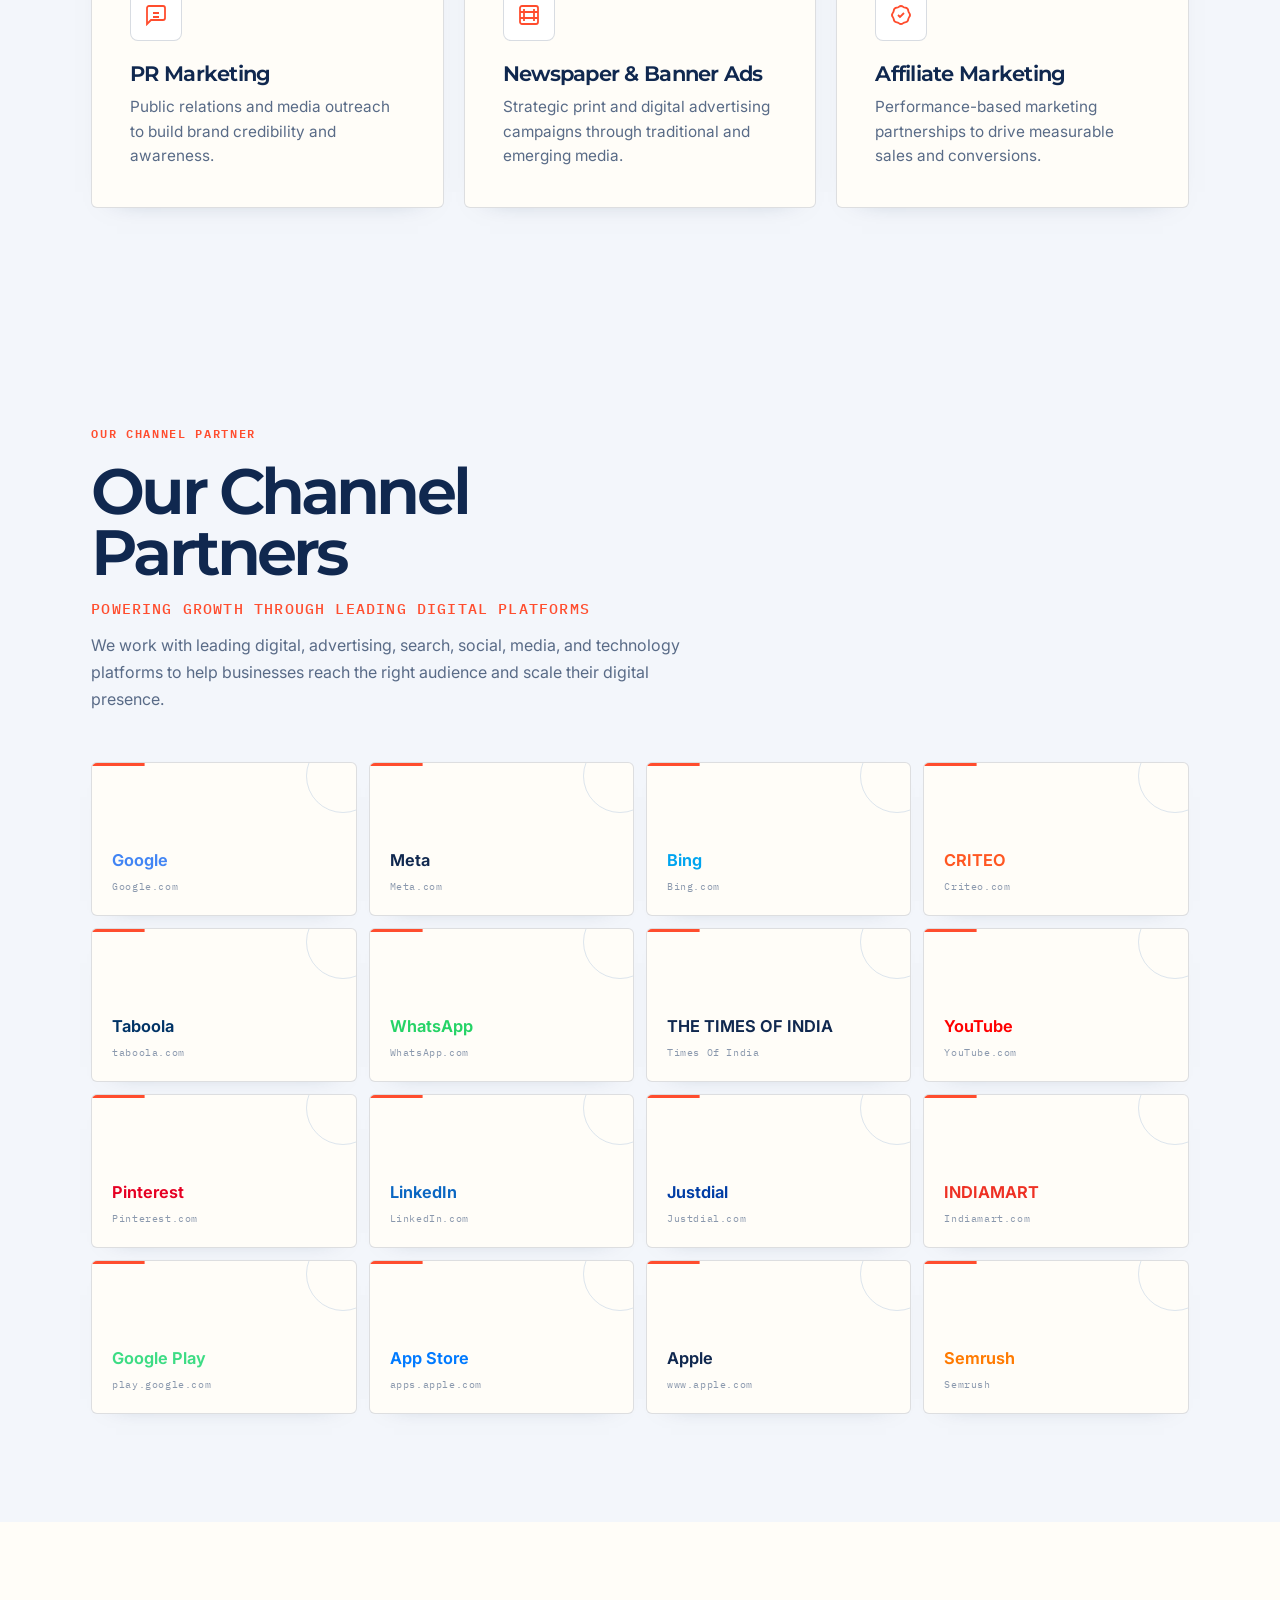
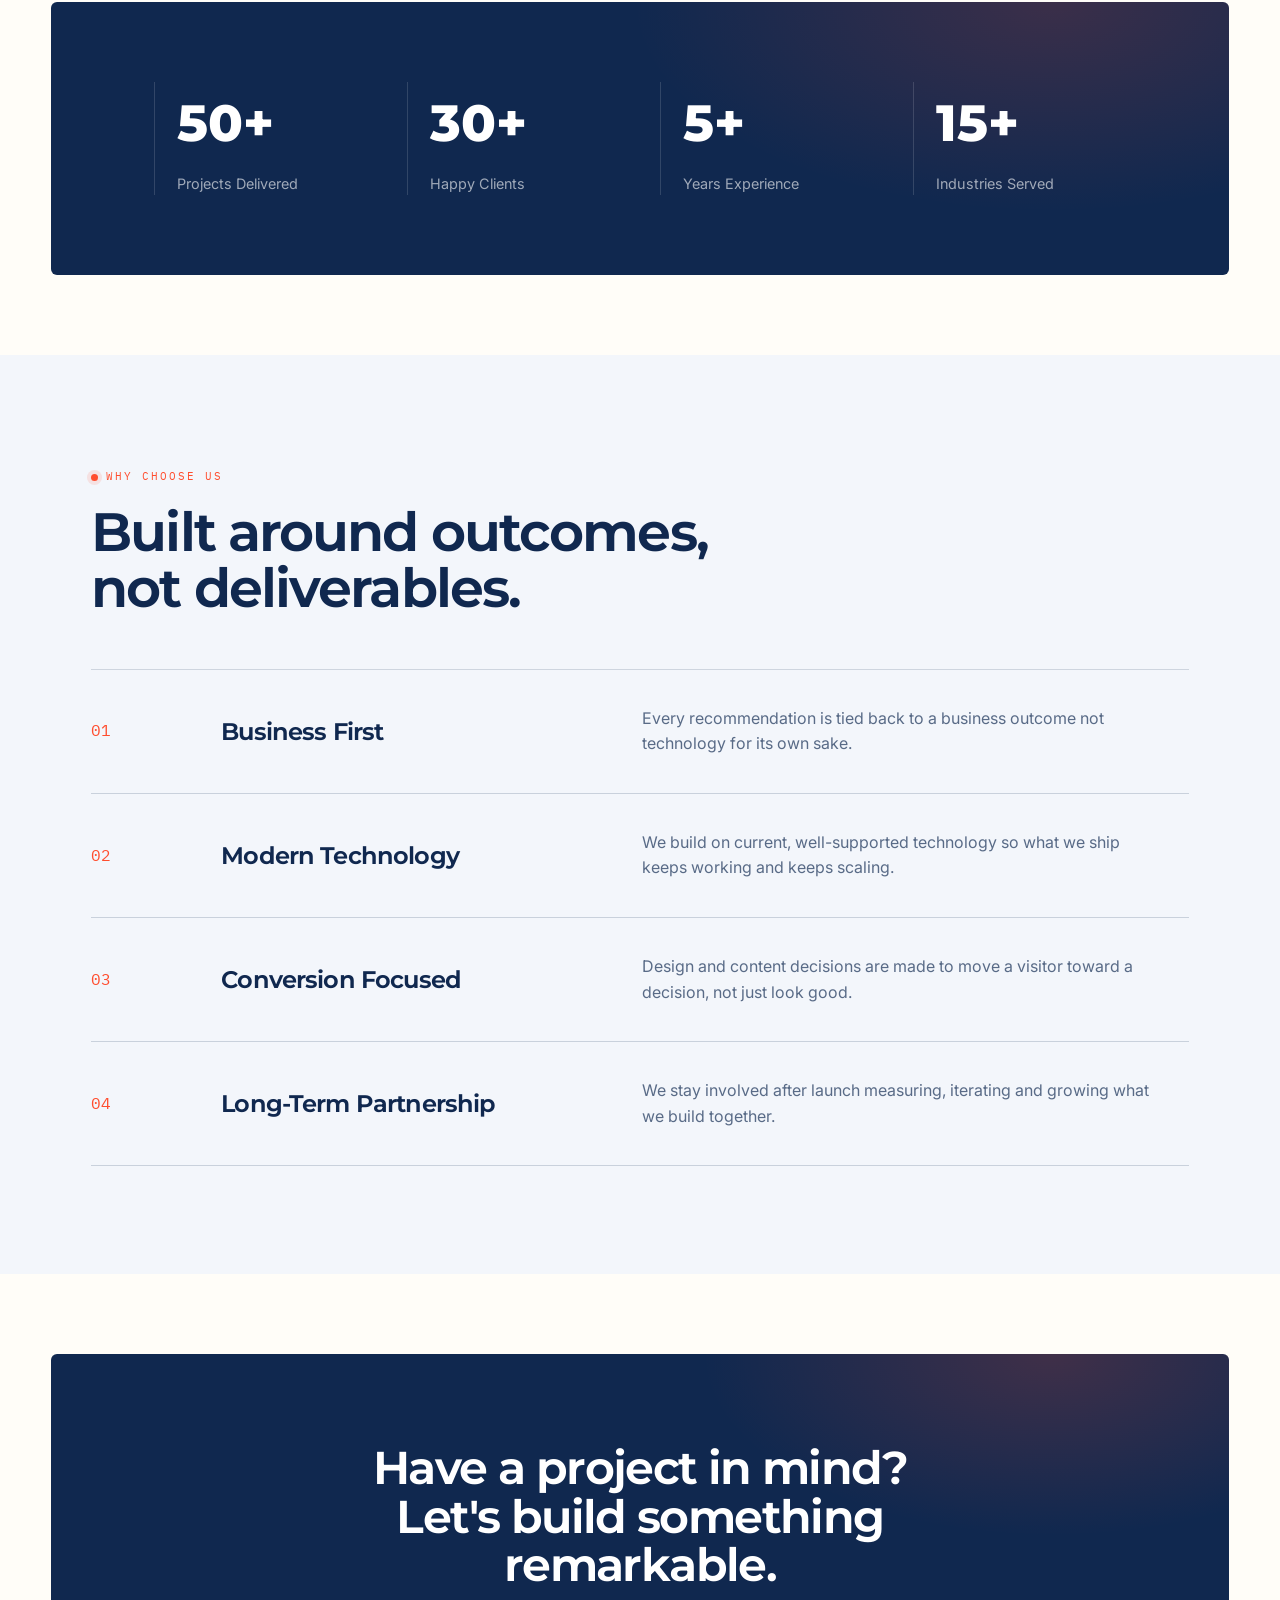
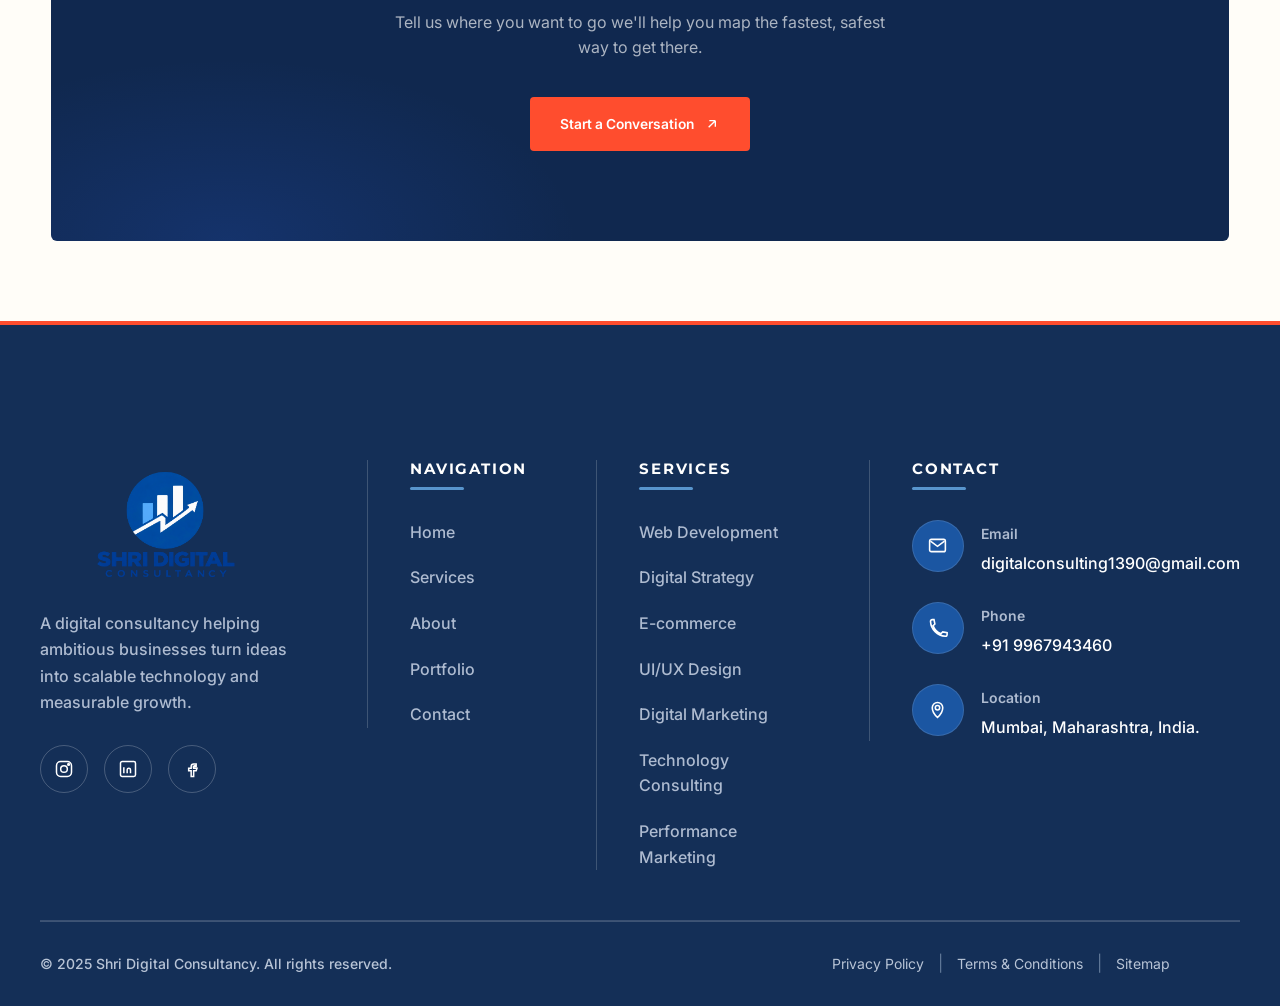
==== commit b8d7f1dd: "Update website" ====
--- a/index.html
+++ b/index.html
@@ -3,14 +3,15 @@
 <head>
 <meta charset="UTF-8">
 <meta name="viewport" content="width=device-width, initial-scale=1.0">
-<title>Shri Digital Consultancy  Digital Consultancy &amp; Technology Partner</title>
-<meta name="description" content="Shri Digital Consultancy is a digital consultancy helping ambitious businesses turn ideas into powerful digital experiences, scalable technology and measurable growth.">
+<title>Shri Digital Consultancy | Digital Marketing & Web Development</title>
+<meta name="description" content="Your digital growth partner for websites, eCommerce, SEO, digital marketing, apps, UI/UX and performance marketing. Build, market and grow with us.">
 <meta property="og:title" content="Shri Digital Consultancy  Digital Consultancy & Technology Partner">
 <meta property="og:description" content="Strategy, design, development and growth for ambitious businesses.">
 <meta property="og:type" content="website">
 <link rel="preconnect" href="https://fonts.googleapis.com">
 <link rel="preconnect" href="https://fonts.gstatic.com" crossorigin>
 <link href="https://fonts.googleapis.com/css2?family=IBM+Plex+Mono:wght@500;600&family=Inter:wght@400;500;600;700&family=Lora:ital,wght@0,500;0,600;1,500;1,600&family=Montserrat:wght@500;600;700;800&display=swap" rel="stylesheet">
+<link rel="icon" type="image/svg+xml" href="assets/logos/shri-digital-favicon.svg">
 <link rel="stylesheet" href="style.css">
 <script src="https://cdn.jsdelivr.net/npm/three@0.160.0/build/three.min.js"></script>
 <script src="script.js" defer></script>
@@ -20,10 +21,10 @@
 <!-- ============ HEADER ============ -->
 <header class="site-header">
   <div class="container header-inner">
-    <a href="index.html" class="logo">Shri Digital Consultancy</a>
+    <a href="/" class="logo">Shri Digital Consultancy</a>
     <nav class="nav-desktop" aria-label="Primary">
       <ul class="nav-links">
-        <li><a href="index.html">Home</a></li>
+        <li><a href="/">Home</a></li>
         <li><a href="services.html">Services</a><div class="services-menu"><a href="services.html#digital-strategy">Digital Strategy</a><a href="services.html#web-development">Web Development</a><a href="services.html#ecommerce-development">E-commerce Development</a><a href="services.html#ui-ux-design">UI/UX Design</a><a href="services.html#digital-marketing">Digital Marketing</a><a href="services.html#technology-consulting">Technology Consulting</a><a href="services.html#performance-marketing">Performance Marketing</a><a href="services.html#app-design-development">App Design & Development</a><a href="services.html#performance-marketing">Affiliate Marketing</a><a href="services.html#performance-marketing">Influencer Marketing</a><a href="services.html#performance-marketing">PR Marketing</a><a href="services.html#newspaper-banner-ads">Newspaper & Banner Ads</a></div></li>
         <li><a href="about.html">About</a></li>
         <li><a href="portfolio.html">Portfolio</a></li>
@@ -71,8 +72,8 @@
     <span class="announcement-divider" aria-hidden="true"></span>
     <div class="announcement-socials" aria-label="Social media">
       <span>Follow us:</span>
-      <a href="#" aria-label="Instagram">Instagram</a>
-      <a href="#" aria-label="Facebook">Facebook</a>
+      <a href="https://www.instagram.com/shridigitalconsultancy" aria-label="Instagram">Instagram</a>
+      <a href="https://www.facebook.com/shridigitalconsultant" aria-label="Facebook">Facebook</a>
       <a href="#" aria-label="LinkedIn">LinkedIn</a>
     </div>
   </div>
@@ -92,7 +93,11 @@
           <a href="services.html" class="btn btn-accent">Explore our services
             <svg viewBox="0 0 24 24" fill="none" stroke="currentColor" stroke-width="2"><path d="M7 17L17 7M17 7H8M17 7v9"/></svg>
           </a>
-          <a href="#about-intro" class="hero3d-link">See how we work <span aria-hidden="true">↓</span></a>
+ <a href="#about-intro"
+   class="hero3d-link"
+   style="display:inline-flex;align-items:center;justify-content:center;gap:9px;padding:11px 18px;color:#fff;background:rgba(255,255,255,.08);border:1px solid rgba(255,255,255,.4);border-radius:6px;font-size:13px;font-weight:700;letter-spacing:1.2px;text-transform:uppercase;text-decoration:none;cursor:pointer;">
+  See how we work <span aria-hidden="true" style="font-size:16px;line-height:1;color:#ff6b55;">↓</span>
+</a>
         </div>
       </div>
       <div class="hero3d-scroll" aria-hidden="true"><span>Scroll to explore</span><i></i></div>
@@ -663,60 +668,480 @@
 </main>
 
 <!-- ============ FOOTER ============ -->
-<footer class="site-footer">
-  <div class="container">
-    <div class="footer-top">
-      <div class="footer-brand">
-        <a href="index.html" class="logo">Shri Digital Consultancy</a>
-        <p>A digital consultancy helping ambitious businesses turn ideas into scalable technology and measurable growth.</p>
-        <div class="footer-social">
-          <a href="#" aria-label="Instagram"><svg viewBox="0 0 24 24" fill="none" stroke="currentColor" stroke-width="1.8"><rect x="3" y="3" width="18" height="18" rx="5"/><circle cx="12" cy="12" r="4"/><circle cx="17.5" cy="6.5" r="1"/></svg></a>
-          <a href="#" aria-label="LinkedIn"><svg viewBox="0 0 24 24" fill="none" stroke="currentColor" stroke-width="1.8"><rect x="3" y="3" width="18" height="18" rx="2"/><path d="M7 10v7M7 7v.01M11 17v-4a2 2 0 014 0v4M11 13v4"/></svg></a>
-          <a href="#" aria-label="Facebook"><svg viewBox="0 0 24 24" fill="none" stroke="currentColor" stroke-width="1.8"><path d="M14 9h3V6h-3a3 3 0 00-3 3v2H8v3h3v7h3v-7h3l1-3h-4V9a1 1 0 011-1z"/></svg></a>
-        </div>
-      </div>
-      <div class="footer-col">
-        <h4>Navigation</h4>
-        <ul>
-          <li><a href="index.html">Home</a></li>
-          <li><a href="services.html">Services</a></li>
-          <li><a href="about.html">About</a></li>
-          <li><a href="portfolio.html">Portfolio</a></li>
-          <li><a href="contact.html">Contact</a></li>
+<footer class="site-footer" style="background:#142f57;color:#fff;width:100%;padding:65px 0 0;box-sizing:border-box;">
+
+  <div class="container" style="width:100%;max-width:1360px;margin:0 auto;padding:0 40px;box-sizing:border-box;">
+
+    <!-- FOOTER TOP -->
+    <div class="footer-top"
+      style="display:grid;grid-template-columns:1.25fr .8fr 1fr 1.25fr;gap:55px;padding-bottom:50px;box-sizing:border-box;">
+
+      <!-- BRAND -->
+      <div class="footer-brand" style="padding-right:15px;box-sizing:border-box;">
+
+        <a href="/"
+          aria-label="Shri Digital Consultancy home"
+          style="display:block;width:100%;text-decoration:none;margin:0 0 25px;">
+
+          <img
+            src="assets/images/shri_logo.png"
+            alt="Shri Digital Consultancy"
+            style="display:block;width:250px;height:auto;max-width:100%;object-fit:contain;"
+          >
+
+        </a>
+
+        <p style="max-width:390px;margin:0 0 30px;color:#aebbd0;font-size:16px;line-height:1.65;font-weight:500;">
+          A digital consultancy helping ambitious businesses turn ideas into scalable technology and measurable growth.
+        </p>
+
+        <!-- SOCIAL -->
+        <div style="display:flex;align-items:center;gap:16px;"> 
+
+          <!-- Instagram -->
+          <a href="https://www.instagram.com/shridigitalconsultancy"
+            aria-label="Instagram"
+            style="width:48px;height:48px;border:1px solid rgba(255,255,255,.22);border-radius:50%;display:flex;align-items:center;justify-content:center;color:#fff;text-decoration:none;box-sizing:border-box;">
+
+            <svg viewBox="0 0 24 24"
+              fill="none"
+              stroke="currentColor"
+              stroke-width="1.8"
+              style="width:20px;height:20px;">
+
+              <rect x="3" y="3" width="18" height="18" rx="5"/>
+              <circle cx="12" cy="12" r="4"/>
+              <circle cx="17.5" cy="6.5" r="1"/>
+
+            </svg>
+          </a>
+
+
+          <!-- LinkedIn -->
+          <a
+            href="https://www.linkedin.com/company/shridigitalconsultancy"
+            aria-label="LinkedIn"
+            target="_blank"
+            rel="noopener"
+            style="width:48px;height:48px;border:1px solid rgba(255,255,255,.22);border-radius:50%;display:flex;align-items:center;justify-content:center;color:#fff;text-decoration:none;box-sizing:border-box;">
+
+            <svg viewBox="0 0 24 24"
+              fill="none"
+              stroke="currentColor"
+              stroke-width="1.8"
+              style="width:20px;height:20px;">
+
+              <rect x="3" y="3" width="18" height="18" rx="2"/>
+              <path d="M7 10v7M7 7v.01M11 17v-4a2 2 0 014 0v4M11 13v4"/>
+
+            </svg>
+          </a>
+
+
+          <!-- Facebook -->
+          <a href="https://www.facebook.com/shridigitalconsultant"
+            aria-label="Facebook"
+            style="width:48px;height:48px;border:1px solid rgba(255,255,255,.22);border-radius:50%;display:flex;align-items:center;justify-content:center;color:#fff;text-decoration:none;box-sizing:border-box;">
+
+            <svg viewBox="0 0 24 24"
+              fill="none"
+              stroke="currentColor"
+              stroke-width="1.8"
+              style="width:20px;height:20px;">
+
+              <path d="M14 9h3V6h-3a3 3 0 00-3 3v2H8v3h3v7h3v-7h3l1-3h-4V9a1 1 0 011-1z"/>
+
+            </svg>
+          </a>
+
+        </div>
+
+      </div>
+
+
+      <!-- NAVIGATION -->
+      <div class="footer-col"
+        style="border-left:1px solid rgba(255,255,255,.18);padding-left:42px;box-sizing:border-box;">
+
+        <h4 style="margin:0 0 30px;color:#fff;font-size:15px;font-weight:700;text-transform:uppercase;letter-spacing:1.8px;line-height:1.2;">
+
+          Navigation
+
+          <span style="display:none;width:55px;height:3px;background:#4ba9ee;margin-top:12px;border-radius:2px;"></span>
+
+        </h4>
+
+        <ul style="list-style:none;margin:0;padding:0;">
+
+          <li style="margin:0 0 20px;">
+            <a href="/"
+              style="color:#aebbd0;font-size:16px;font-weight:500;text-decoration:none;">
+              Home
+            </a>
+          </li>
+
+          <li style="margin:0 0 20px;">
+            <a href="services.html"
+              style="color:#aebbd0;font-size:16px;font-weight:500;text-decoration:none;">
+              Services
+            </a>
+          </li>
+
+          <li style="margin:0 0 20px;">
+            <a href="about.html"
+              style="color:#aebbd0;font-size:16px;font-weight:500;text-decoration:none;">
+              About
+            </a>
+          </li>
+
+          <li style="margin:0 0 20px;">
+            <a href="portfolio.html"
+              style="color:#aebbd0;font-size:16px;font-weight:500;text-decoration:none;">
+              Portfolio
+            </a>
+          </li>
+
+          <li style="margin:0;">
+            <a href="contact.html"
+              style="color:#aebbd0;font-size:16px;font-weight:500;text-decoration:none;">
+              Contact
+            </a>
+          </li>
+
         </ul>
-      </div>
-      <div class="footer-col">
-        <h4>Services</h4>
-        <ul>
-          <li><a href="services.html">Web Development</a></li>
-          <li><a href="services.html">Digital Strategy</a></li>
-          <li><a href="services.html">E-commerce</a></li>
-          <li><a href="services.html">UI/UX Design</a></li>
-          <li><a href="services.html">Digital Marketing</a></li>
-          <li><a href="services.html">Technology Consulting</a></li>
-          <li><a href="services.html#performance-marketing">Performance Marketing</a></li>
+
+      </div>
+
+
+      <!-- SERVICES -->
+      <div class="footer-col"
+        style="border-left:1px solid rgba(255,255,255,.18);padding-left:42px;box-sizing:border-box;">
+
+        <h4 style="margin:0 0 30px;color:#fff;font-size:15px;font-weight:700;text-transform:uppercase;letter-spacing:1.8px;line-height:1.2;">
+
+          Services
+
+          <span style="display:none;width:55px;height:3px;background:#4ba9ee;margin-top:12px;border-radius:2px;"></span>
+
+        </h4>
+
+        <ul style="list-style:none;margin:0;padding:0;">
+
+          <li style="margin:0 0 20px;">
+            <a href="services.html" style="color:#aebbd0;font-size:16px;font-weight:500;text-decoration:none;">
+              Web Development
+            </a>
+          </li>
+
+          <li style="margin:0 0 20px;">
+            <a href="services.html" style="color:#aebbd0;font-size:16px;font-weight:500;text-decoration:none;">
+              Digital Strategy
+            </a>
+          </li>
+
+          <li style="margin:0 0 20px;">
+            <a href="services.html" style="color:#aebbd0;font-size:16px;font-weight:500;text-decoration:none;">
+              E-commerce
+            </a>
+          </li>
+
+          <li style="margin:0 0 20px;">
+            <a href="services.html" style="color:#aebbd0;font-size:16px;font-weight:500;text-decoration:none;">
+              UI/UX Design
+            </a>
+          </li>
+
+          <li style="margin:0 0 20px;">
+            <a href="services.html" style="color:#aebbd0;font-size:16px;font-weight:500;text-decoration:none;">
+              Digital Marketing
+            </a>
+          </li>
+
+          <li style="margin:0 0 20px;">
+            <a href="services.html" style="color:#aebbd0;font-size:16px;font-weight:500;text-decoration:none;">
+              Technology Consulting
+            </a>
+          </li>
+
+          <li style="margin:0;">
+            <a href="services.html#performance-marketing"
+              style="color:#aebbd0;font-size:16px;font-weight:500;text-decoration:none;">
+              Performance Marketing
+            </a>
+          </li>
+
         </ul>
-      </div>
-      <div class="footer-col">
-        <h4>Contact</h4>
-        <p class="muted-line">Email</p>
-        <ul><li><a href="mailto:digitalconsulting1390@gmail.com">digitalconsulting1390@gmail.com</a></li></ul>
-        <p class="muted-line">Phone</p>
-        <ul><li><a href="tel:+91XXXXXXXXXX">+91 9967943460</a></li></ul>
-        <p class="muted-line">Location</p>
-        <ul><li>Mumbai, Maharashtra, India.</li></ul>
-      </div>
+
+      </div>
+
+
+      <!-- CONTACT -->
+      <div class="footer-col"
+        style="border-left:1px solid rgba(255,255,255,.18);padding-left:42px;box-sizing:border-box;">
+
+        <h4 style="margin:0 0 30px;color:#fff;font-size:15px;font-weight:700;text-transform:uppercase;letter-spacing:1.8px;line-height:1.2;">
+
+          Contact
+
+          <span style="display:none;width:55px;height:3px;background:#4ba9ee;margin-top:12px;border-radius:2px;"></span>
+
+        </h4>
+
+
+        <!-- EMAIL -->
+        <div style="display:flex;align-items:flex-start;gap:17px;margin:0 0 25px;">
+
+          <span style="flex:0 0 52px;width:52px;height:52px;background:#1b56a2;border:1px solid rgba(255,255,255,.12);border-radius:50%;display:flex;align-items:center;justify-content:center;box-sizing:border-box;">
+
+            <svg viewBox="0 0 24 24"
+              fill="none"
+              stroke="currentColor"
+              stroke-width="1.8"
+              style="width:21px;height:21px;color:#fff;">
+
+              <rect x="3" y="5" width="18" height="14" rx="2"/>
+              <path d="M4 7l8 6 8-6"/>
+
+            </svg>
+
+          </span>
+
+          <div style="padding-top:3px;min-width:0;">
+
+            <span style="display:block;color:#aebbd0;font-size:14px;font-weight:600;margin:0 0 6px;">
+              Email
+            </span>
+
+            <a
+              href="mailto:digitalconsulting1390@gmail.com"
+              style="color:#fff;font-size:16px;font-weight:500;line-height:1.5;text-decoration:none">
+              digitalconsulting1390@gmail.com
+            </a>
+
+          </div>
+
+        </div>
+
+
+        <!-- PHONE -->
+        <div style="display:flex;align-items:flex-start;gap:17px;margin:0 0 25px;">
+
+          <span style="flex:0 0 52px;width:52px;height:52px;background:#1b56a2;border:1px solid rgba(255,255,255,.12);border-radius:50%;display:flex;align-items:center;justify-content:center;box-sizing:border-box;">
+
+            <svg viewBox="0 0 24 24"
+              fill="none"
+              stroke="currentColor"
+              stroke-width="1.8"
+              style="width:21px;height:21px;color:#fff;">
+
+              <path d="M6 3h2l1 5-2 2a15 15 0 009 9l2-2 5 1v2a2 2 0 01-2 2A18 18 0 014 5a2 2 0 012-2z"/>
+
+            </svg>
+
+          </span>
+
+          <div style="padding-top:3px;">
+
+            <span style="display:block;color:#aebbd0;font-size:14px;font-weight:600;margin:0 0 6px;">
+              Phone
+            </span>
+
+            <a
+              href="tel:+919967943460"
+              style="color:#fff;font-size:16px;font-weight:500;line-height:1.5;text-decoration:none;">
+              +91 9967943460
+            </a>
+
+          </div>
+
+        </div>
+
+
+        <!-- LOCATION -->
+        <div style="display:flex;align-items:flex-start;gap:17px;margin:0;">
+
+          <span style="flex:0 0 52px;width:52px;height:52px;background:#1b56a2;border:1px solid rgba(255,255,255,.12);border-radius:50%;display:flex;align-items:center;justify-content:center;box-sizing:border-box;">
+
+            <svg viewBox="0 0 24 24"
+              fill="none"
+              stroke="currentColor"
+              stroke-width="1.8"
+              style="width:21px;height:21px;color:#fff;">
+
+              <path d="M12 21s6-5.2 6-11a6 6 0 10-12 0c0 5.8 6 11 6 11z"/>
+              <circle cx="12" cy="10" r="2.5"/>
+
+            </svg>
+
+          </span>
+
+          <div style="padding-top:3px;">
+
+            <span style="display:block;color:#aebbd0;font-size:14px;font-weight:600;margin:0 0 6px;">
+              Location
+            </span>
+
+            <span style="color:#fff;font-size:16px;font-weight:500;line-height:1.5;">
+              Mumbai, Maharashtra, India.
+            </span>
+
+          </div>
+
+        </div>
+
+      </div>
+
     </div>
-    <div class="footer-bottom">
-      <p>© 2026 Shri Digital Consultancy. All Rights Reserved.</p>
-      <p><a href="contact.html">Privacy Policy</a> · <a href="contact.html">Terms of Service</a></p>
+
+
+    <!-- FOOTER BOTTOM -->
+    <div
+      style="min-height:85px;border-top:1px solid rgba(255,255,255,.18);display:flex;align-items:center;justify-content:space-between;position:relative;box-sizing:border-box;">
+
+      <p style="margin:0;color:#b8c4d6;font-size:14px;font-weight:500;">
+        © 2025 Shri Digital Consultancy. All rights reserved.
+      </p>
+
+      <div style="display:flex;align-items:center;gap:14px;padding-right:70px;">
+
+        <a href="contact.html"
+          style="color:#b8c4d6;font-size:14px;text-decoration:none;">
+          Privacy Policy
+        </a>
+
+        <span style="color:#607897;">|</span>
+
+        <a href="contact.html"
+          style="color:#b8c4d6;font-size:14px;text-decoration:none;">
+          Terms &amp; Conditions
+        </a>
+
+        <span style="color:#607897;">|</span>
+
+        <a href="contact.html"
+          style="color:#b8c4d6;font-size:14px;text-decoration:none;">
+          Sitemap
+        </a>
+
+      </div>
+
+
+
+
     </div>
+
   </div>
 </footer>
-
-<button class="back-to-top" aria-label="Back to top">
-  <svg viewBox="0 0 24 24" fill="none" stroke="currentColor" stroke-width="2"><path d="M12 19V5M5 12l7-7 7 7"/></svg>
-</button>
-
+<!-- ================= WHATSAPP SHARE BUTTON ================= -->
+<a
+  href="https://wa.me/919967943460?text=Hi%20Shri%20Digital%20Consultancy%2C%20I%20would%20like%20to%20make%20an%20inquiry."
+  class="whatsapp-share"
+  target="_blank"
+  rel="noopener noreferrer"
+  aria-label="Contact Shri Digital Consultancy on WhatsApp"
+>
+  <span class="whatsapp-share-text">Share</span>
+
+  <span class="whatsapp-share-icon">
+    <svg
+      viewBox="0 0 24 24"
+      xmlns="http://www.w3.org/2000/svg"
+      aria-hidden="true"
+    >
+      <path d="M20.52 3.48A11.86 11.86 0 0 0 12.08 0C5.52 0 .18 5.34.18 11.9c0 2.1.55 4.15 1.6 5.96L.1 24l6.28-1.65a11.88 11.88 0 0 0 5.69 1.45h.01c6.55 0 11.88-5.34 11.88-11.9 0-3.18-1.23-6.16-3.44-8.42ZM12.08 21.8h-.01a9.87 9.87 0 0 1-5.03-1.38l-.36-.21-3.73.98 1-3.64-.23-.37a9.87 9.87 0 1 1 8.36 4.62Zm5.42-7.4c-.3-.15-1.77-.87-2.04-.97-.27-.1-.47-.15-.67.15-.2.3-.77.97-.94 1.17-.17.2-.35.22-.65.07-.3-.15-1.25-.46-2.38-1.47-.88-.79-1.47-1.76-1.64-2.06-.17-.3-.02-.46.13-.61.13-.13.3-.35.45-.52.15-.17.2-.3.3-.5.1-.2.05-.37-.02-.52-.07-.15-.67-1.62-.92-2.22-.24-.58-.49-.5-.67-.51h-.57c-.2 0-.52.07-.79.37-.27.3-1.04 1.02-1.04 2.49s1.07 2.89 1.22 3.09c.15.2 2.1 3.2 5.08 4.49.71.31 1.26.5 1.69.64.71.23 1.36.2 1.87.12.57-.09 1.77-.72 2.02-1.42.25-.7.25-1.3.17-1.42-.07-.12-.27-.2-.57-.35Z"/>
+    </svg>
+  </span>
+</a>
+
+<style>
+/* ================= WHATSAPP SHARE BUTTON ================= */
+
+.whatsapp-share {
+  position: fixed;
+  right: 0;
+  top: 50%;
+  transform: translateY(-50%);
+
+  width: 52px;
+  height: 105px;
+
+  background: #20c963;
+  color: #ffffff;
+
+  display: flex;
+  flex-direction: column;
+  align-items: center;
+  justify-content: center;
+
+  gap: 5px;
+
+  text-decoration: none;
+  border-radius: 8px 0 0 8px;
+
+  box-shadow: 0 3px 10px rgba(0, 0, 0, 0.15);
+
+  z-index: 99999;
+  transition: all 0.25s ease;
+}
+
+/* Hover */
+.whatsapp-share:hover {
+  width: 56px;
+  background: #1db954;
+  color: #ffffff;
+}
+
+/* Share text */
+.whatsapp-share-text {
+  writing-mode: vertical-rl;
+  transform: rotate(180deg);
+
+  font-size: 14px;
+  font-weight: 600;
+  line-height: 1;
+  letter-spacing: 0.3px;
+
+  color: #ffffff;
+}
+
+/* WhatsApp icon */
+.whatsapp-share-icon {
+  width: 22px;
+  height: 22px;
+
+  display: flex;
+  align-items: center;
+  justify-content: center;
+}
+
+.whatsapp-share-icon svg {
+  width: 22px;
+  height: 22px;
+
+  display: block;
+  fill: #ffffff;
+}
+
+/* Mobile */
+@media (max-width: 600px) {
+  .whatsapp-share {
+    width: 48px;
+    height: 98px;
+    border-radius: 7px 0 0 7px;
+  }
+
+  .whatsapp-share-text {
+    font-size: 13px;
+  }
+
+  .whatsapp-share-icon,
+  .whatsapp-share-icon svg {
+    width: 20px;
+    height: 20px;
+  }
+}
+
+/* ================= END WHATSAPP SHARE BUTTON ================= */
+</style>
 </body>
 </html>
--- a/style.css
+++ b/style.css
@@ -1027,7 +1027,7 @@
   .partners-grid{grid-template-columns:repeat(2,1fr);gap:10px;}
   .partner-card{min-height:124px;padding:20px 14px 16px;}
   .partner-name{font-size:.9rem;}
-  .partner-url{font-size:.55rem;overflow-wrap:anywhere;}
+  .partner-url{font-size:.55rem;anywhere;}
 }
 @media (max-width:360px){
   .partners-grid{grid-template-columns:1fr;}
@@ -1140,48 +1140,115 @@
 .site-footer{
   background:var(--primary);
   color:rgba(255,255,255,.7);
-  padding:100px 0 0;
-  margin-top:120px;
+  padding:54px 0 0;
+  margin-top:0;
 }
 .footer-top{
   display:grid;
-  grid-template-columns:1.6fr 1fr 1fr 1.2fr;
-  gap:40px;
-  padding-bottom:70px;
-  border-bottom:1px solid rgba(255,255,255,.1);
-}
-.footer-brand .logo{color:#fff;margin-bottom:18px;}
-.footer-brand p{max-width:280px;color:rgba(255,255,255,.55);}
+  grid-template-columns:1.35fr 1fr 1fr 1.2fr;
+  gap:54px;
+  padding-bottom:34px;
+  border-bottom:1px solid rgba(255,255,255,.16);
+  align-items:start;
+}
+.footer-brand{
+  display:flex;
+  flex-direction:column;
+  align-items:flex-start;
+  min-width:0;
+}
+.footer-brand-mark{
+  display:flex;
+  flex-direction:column;
+  align-items:center;
+  gap:16px;
+  width:min(310px,100%);
+  margin-bottom:18px;
+}
+.footer-brand-icon{
+  width:min(220px,68%);
+  max-width:220px;
+  height:auto;
+  display:block;
+  filter:drop-shadow(0 18px 32px rgba(3, 19, 43, 0.18));
+}
+.footer-brand-name{
+  display:flex;
+  flex-direction:column;
+  align-items:center;
+  text-transform:uppercase;
+  color:#fff;
+  font-family:var(--font-display);
+  font-weight:800;
+  line-height:.82;
+  letter-spacing:-0.06em;
+  font-size:clamp(2.2rem, 2.6vw, 3.5rem);
+  text-align:center;
+}
+.footer-brand p{max-width:320px;color:rgba(255,255,255,.7);font-size:1.1rem;line-height:1.5;}
 .footer-social{display:flex;gap:14px;margin-top:26px;}
 .footer-social a{
-  width:38px;height:38px;border-radius:50%;
+  width:42px;height:42px;border-radius:50%;
   border:1px solid rgba(255,255,255,.18);
   display:flex;align-items:center;justify-content:center;
-  transition:background var(--dur-fast), border-color var(--dur-fast);
-}
-.footer-social a:hover{background:var(--accent);border-color:var(--accent);}
-.footer-social svg{width:15px;height:15px;color:#fff;}
+  background:rgba(255,255,255,.04);
+  transition:background var(--dur-fast), border-color var(--dur-fast), transform var(--dur-fast);
+}
+.footer-social a:hover{background:var(--accent);border-color:var(--accent);transform:translateY(-2px);}
+.footer-social svg{width:18px;height:18px;color:#fff;}
 .footer-col h4{
-  color:#fff;font-size:.85rem;text-transform:uppercase;
-  letter-spacing:.08em;margin-bottom:22px;font-family:var(--font-mono);font-weight:600;
-}
-.footer-col ul li{margin-bottom:13px;}
-.footer-col a{color:rgba(255,255,255,.6);font-size:.95rem;transition:color var(--dur-fast);}
+  color:#fff;font-size:1rem;text-transform:uppercase;
+  letter-spacing:.08em;margin-bottom:24px;font-family:var(--font-display);font-weight:700;
+  position:relative;padding-bottom:12px;
+}
+.footer-col h4::after{
+  content:"";position:absolute;left:0;bottom:0;width:54px;height:3px;background:rgba(117,192,255,.7);border-radius:999px;
+}
+.footer-col ul li{margin-bottom:14px;}
+.footer-col a{color:rgba(255,255,255,.75);font-size:1rem;transition:color var(--dur-fast);}
 .footer-col a:hover{color:var(--accent);}
 .footer-col .muted-line{color:rgba(255,255,255,.4);font-size:.82rem;margin-bottom:4px;}
+.footer-contact-col{display:flex;flex-direction:column;gap:18px;}
+.contact-item{display:flex;align-items:flex-start;gap:14px;}
+.contact-icon{
+  width:42px;height:42px;border-radius:50%;
+  background:rgba(76,136,255,.22);display:flex;align-items:center;justify-content:center;
+  flex-shrink:0;color:#fff;
+}
+.contact-icon svg{width:18px;height:18px;}
+.contact-label{display:block;color:rgba(255,255,255,.9);font-size:1rem;font-weight:700;margin-bottom:4px;}
+.footer-contact-col .contact-item a,
+.footer-contact-col .contact-item span:last-child{
+  color:rgba(255,255,255,.9);font-size:1rem;line-height:1.4;
+}
 .footer-bottom{
   display:flex;justify-content:space-between;align-items:center;
-  padding:26px 0;
-  flex-wrap:wrap;gap:14px;
-  font-size:.85rem;color:rgba(255,255,255,.42);
-}
-.footer-bottom a{color:rgba(255,255,255,.42);}
-.footer-bottom a:hover{color:#fff;}
+  padding:22px 0 30px;gap:14px;
+  font-size:.9rem;color:rgba(255,255,255,.72);
+  border-top:1px solid rgba(255,255,255,.12);
+}
+.footer-bottom p{margin:0;color:rgba(255,255,255,.72);}
+.footer-links{display:flex;align-items:center;gap:12px;flex-wrap:wrap;}
+.footer-links a{color:rgba(255,255,255,.72);}
+.footer-links a:hover{color:#fff;}
+.footer-links span{color:rgba(255,255,255,.45);}
+.back-to-top{
+  position:static;opacity:1;visibility:visible;transform:none;
+  width:44px;height:44px;border-radius:50%;
+  background:#fff;color:var(--primary);display:flex;align-items:center;justify-content:center;
+  box-shadow:none;border:1px solid rgba(255,255,255,.15);
+}
+.back-to-top svg{width:18px;height:18px;}
+.back-to-top:hover{background:var(--accent);color:#fff;}
 @media (max-width:900px){
   .footer-top{grid-template-columns:1fr 1fr;}
+  .footer-bottom{flex-direction:column;align-items:flex-start;}
 }
 @media (max-width:560px){
   .footer-top{grid-template-columns:1fr;}
+  .footer-brand-name{font-size:2.2rem;}
+  .footer-brand p{font-size:1rem;}
+  .footer-bottom{align-items:flex-start;}
 }
 
 /* =========================================================
@@ -1430,7 +1497,7 @@
 .contact-info-item:first-of-type{padding-top:0;}
 .contact-info-item .label{font-family:var(--font-mono);font-size:.75rem;text-transform:uppercase;letter-spacing:.06em;color:var(--accent);margin-bottom:8px;}
 .contact-info-item .value{font-size:1.1rem;font-weight:600;}
-.contact-info-card .value a{overflow-wrap:anywhere;}
+.contact-info-card .value a{anywhere;}
 .contact-info-card .footer-social{margin-top:28px;}
 
 .form-grid{display:grid;grid-template-columns:1fr 1fr;gap:22px;}
@@ -1664,7 +1731,7 @@
   .hero-copy p,
   .lede {
     max-width: 100%;
-    overflow-wrap: break-word;
+     break-word;
     word-wrap: break-word;
   }
 
@@ -1729,7 +1796,7 @@
 
   .service-card p,
   .service-title {
-    overflow-wrap: break-word;
+     break-word;
   }
 
   /* Stats */
@@ -1767,7 +1834,7 @@
   .feature-row h3,
   .feature-row p {
     min-width: 0;
-    overflow-wrap: break-word;
+     break-word;
   }
 
   /* CTA */
@@ -1782,7 +1849,7 @@
   .cta-banner h2,
   .cta-banner p {
     max-width: 100%;
-    overflow-wrap: break-word;
+     break-word;
   }
 
   /* Footer */
@@ -1806,7 +1873,7 @@
 
   .footer-col a,
   .footer-brand p {
-    overflow-wrap: anywhere;
+    
     word-break: break-word;
   }
 
@@ -1964,7 +2031,7 @@
   }
   .hero3d-copy{width:100%;max-width:100%;}
   .hero3d-kicker{max-width:calc(100% - 72px);margin-bottom:24px;font-size:.59rem;line-height:1.5;}
-  .hero3d-copy h1{max-width:100%;margin-bottom:22px;font-size:clamp(3.35rem,15.5vw,5.4rem);line-height:.88;overflow-wrap:normal;}
+  .hero3d-copy h1{max-width:100%;margin-bottom:22px;font-size:clamp(3.35rem,15.5vw,5.4rem);line-height:.88;normal;}
   .hero3d-lede{max-width:300px;font-size:.92rem;line-height:1.6;}
   .hero3d-actions{width:100%;margin-top:25px;gap:18px;}
   .hero3d-actions .btn{min-height:46px;padding:13px 18px;}
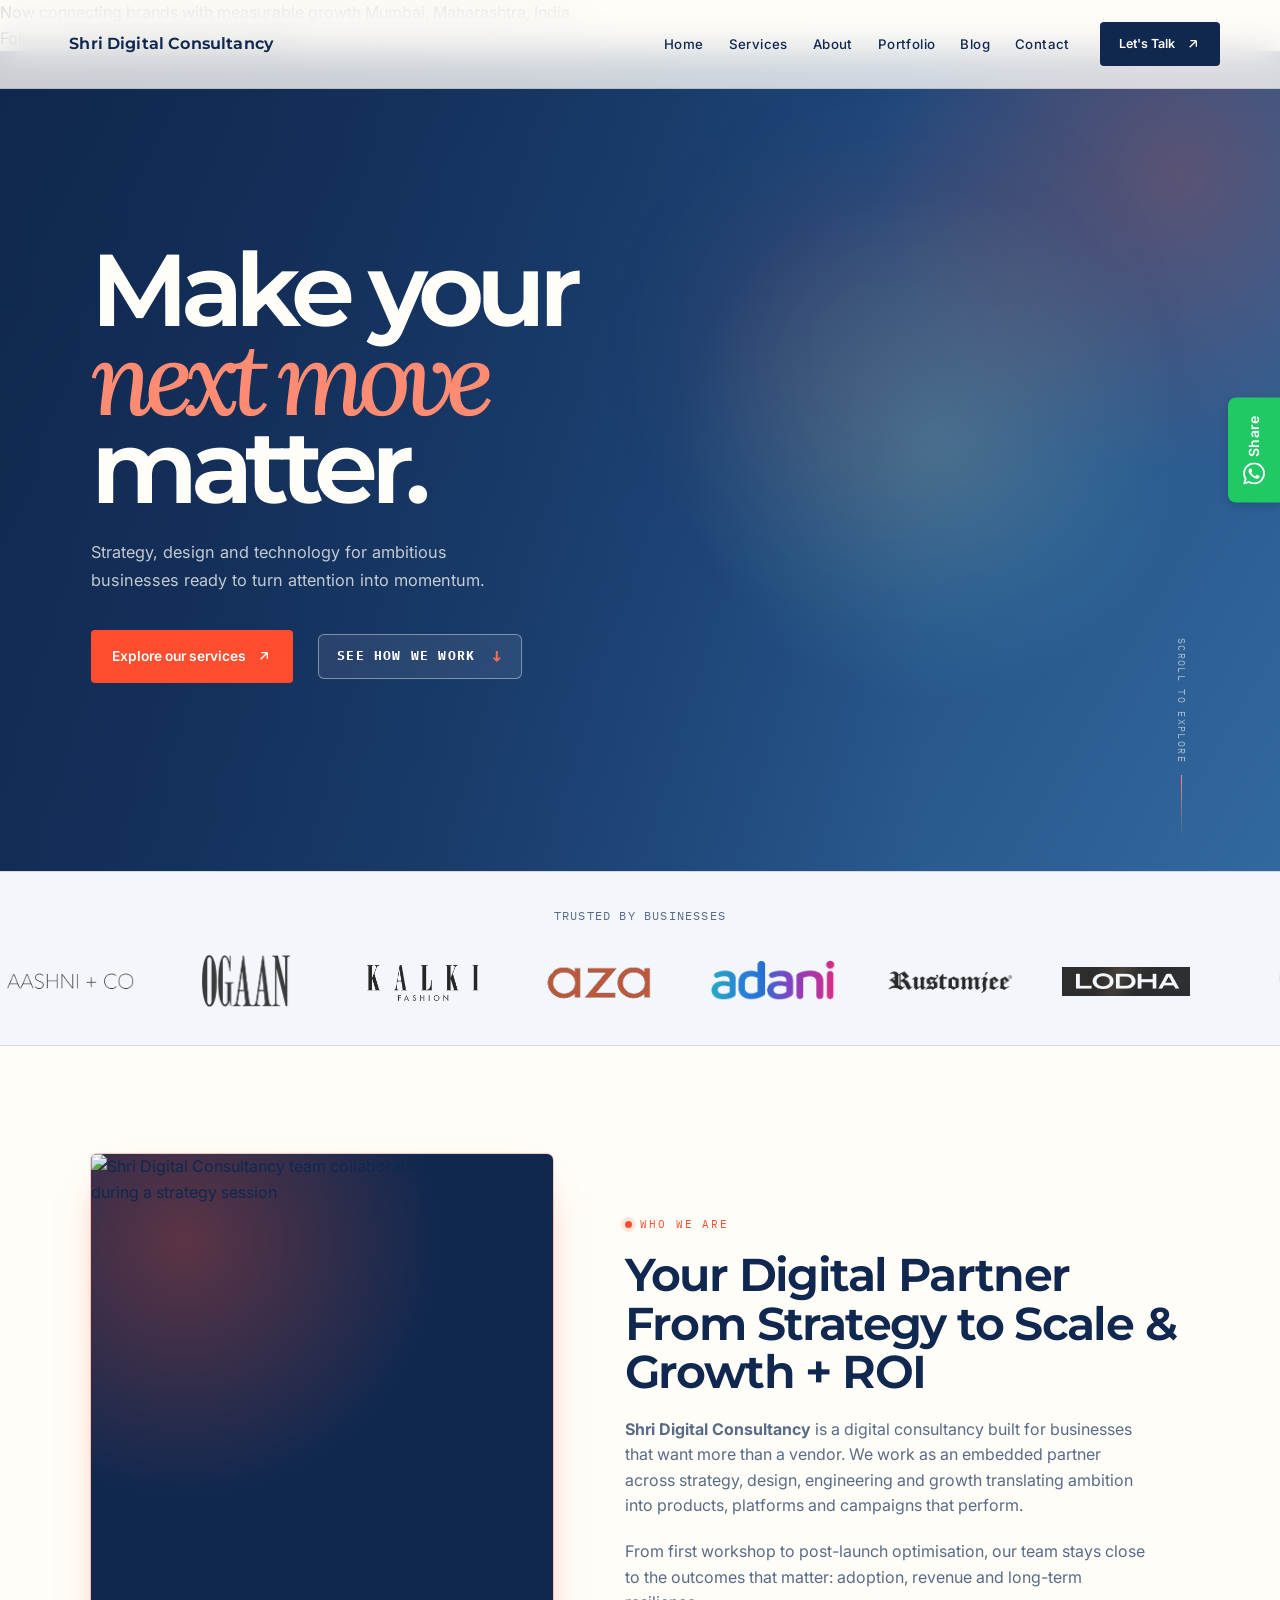
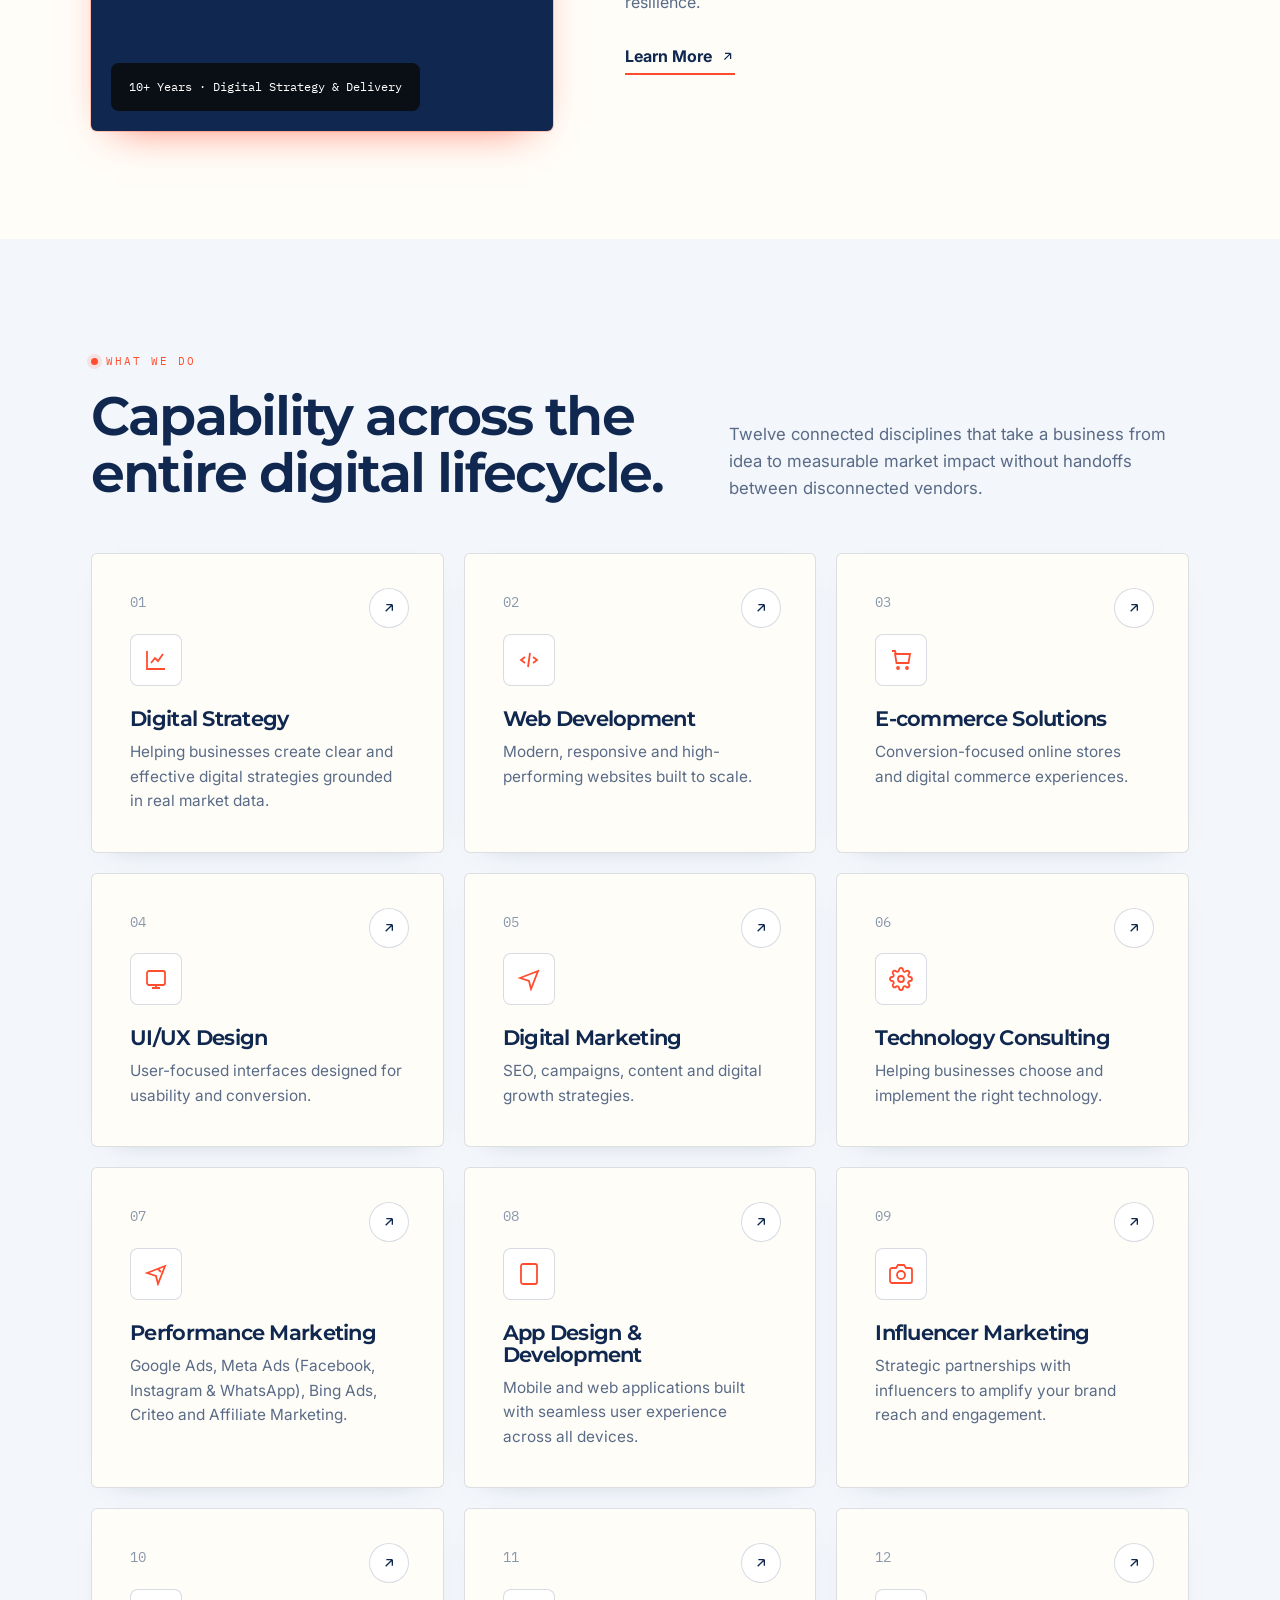
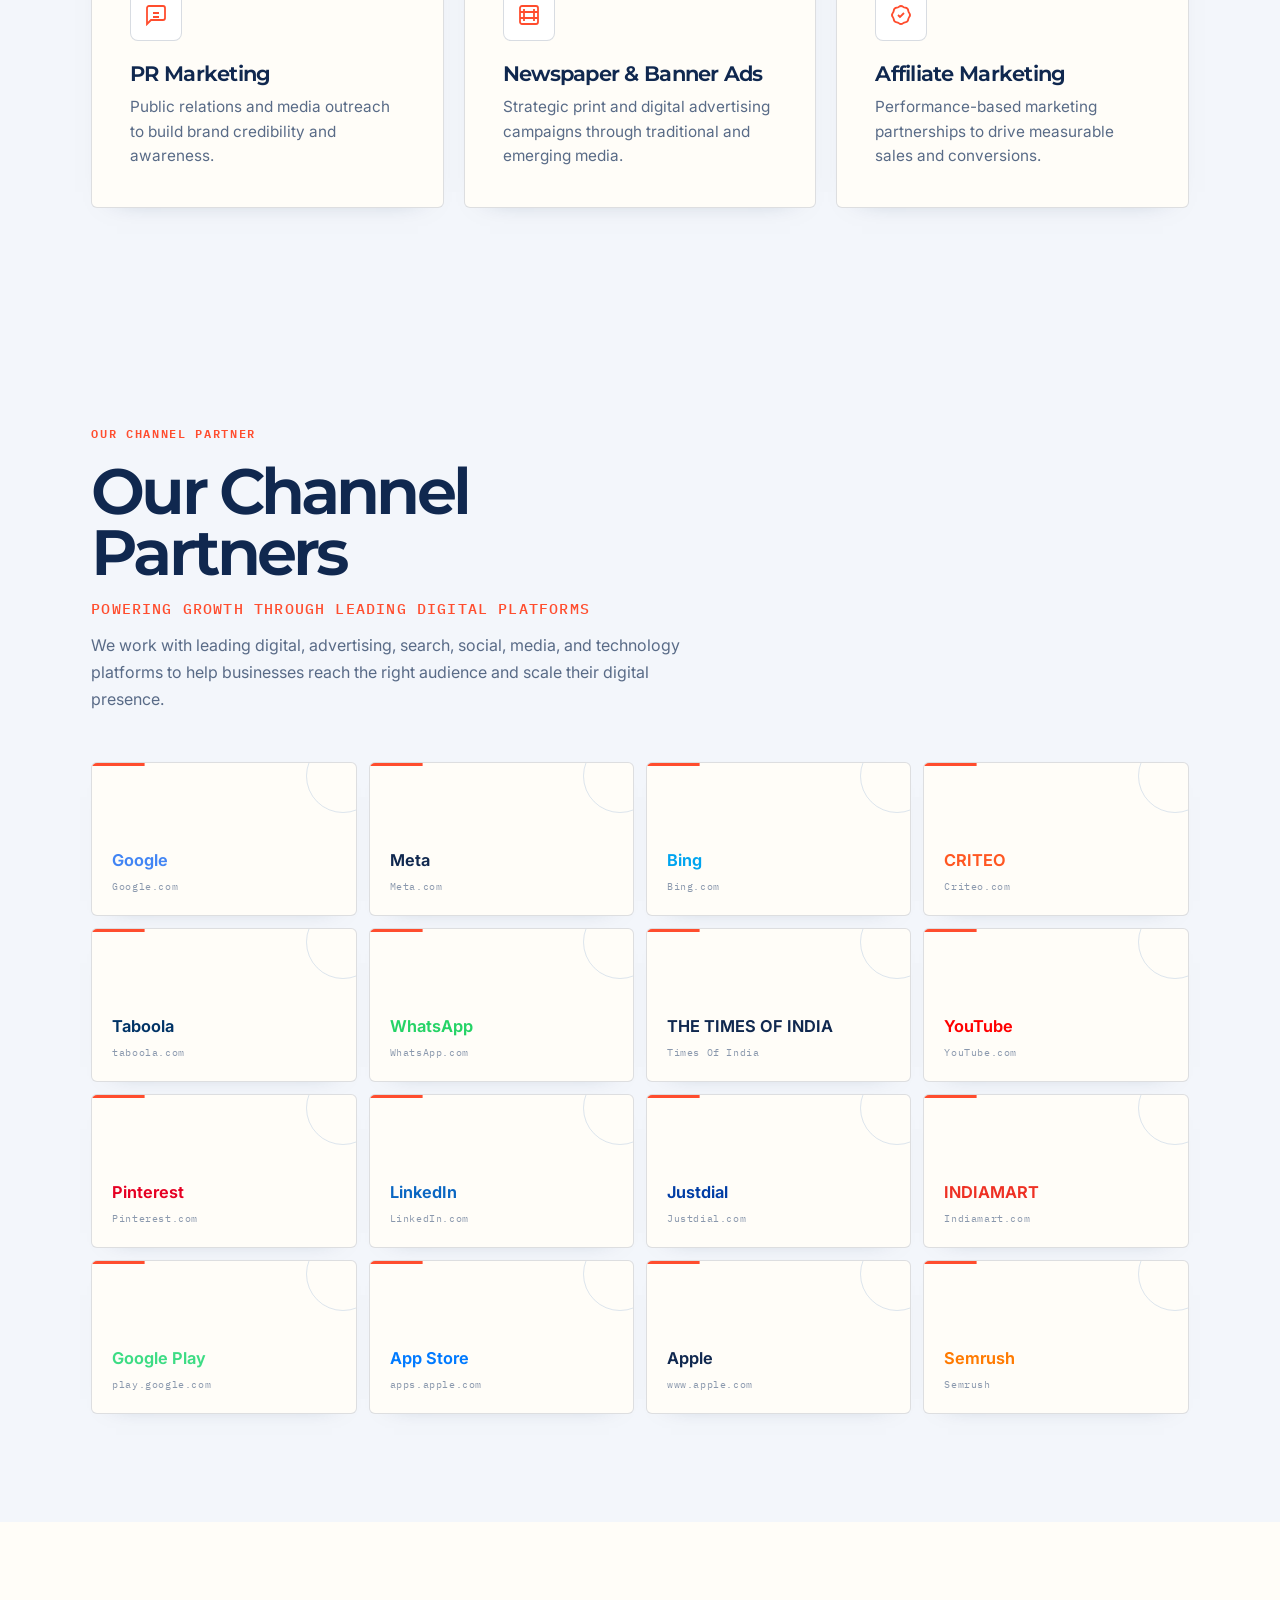
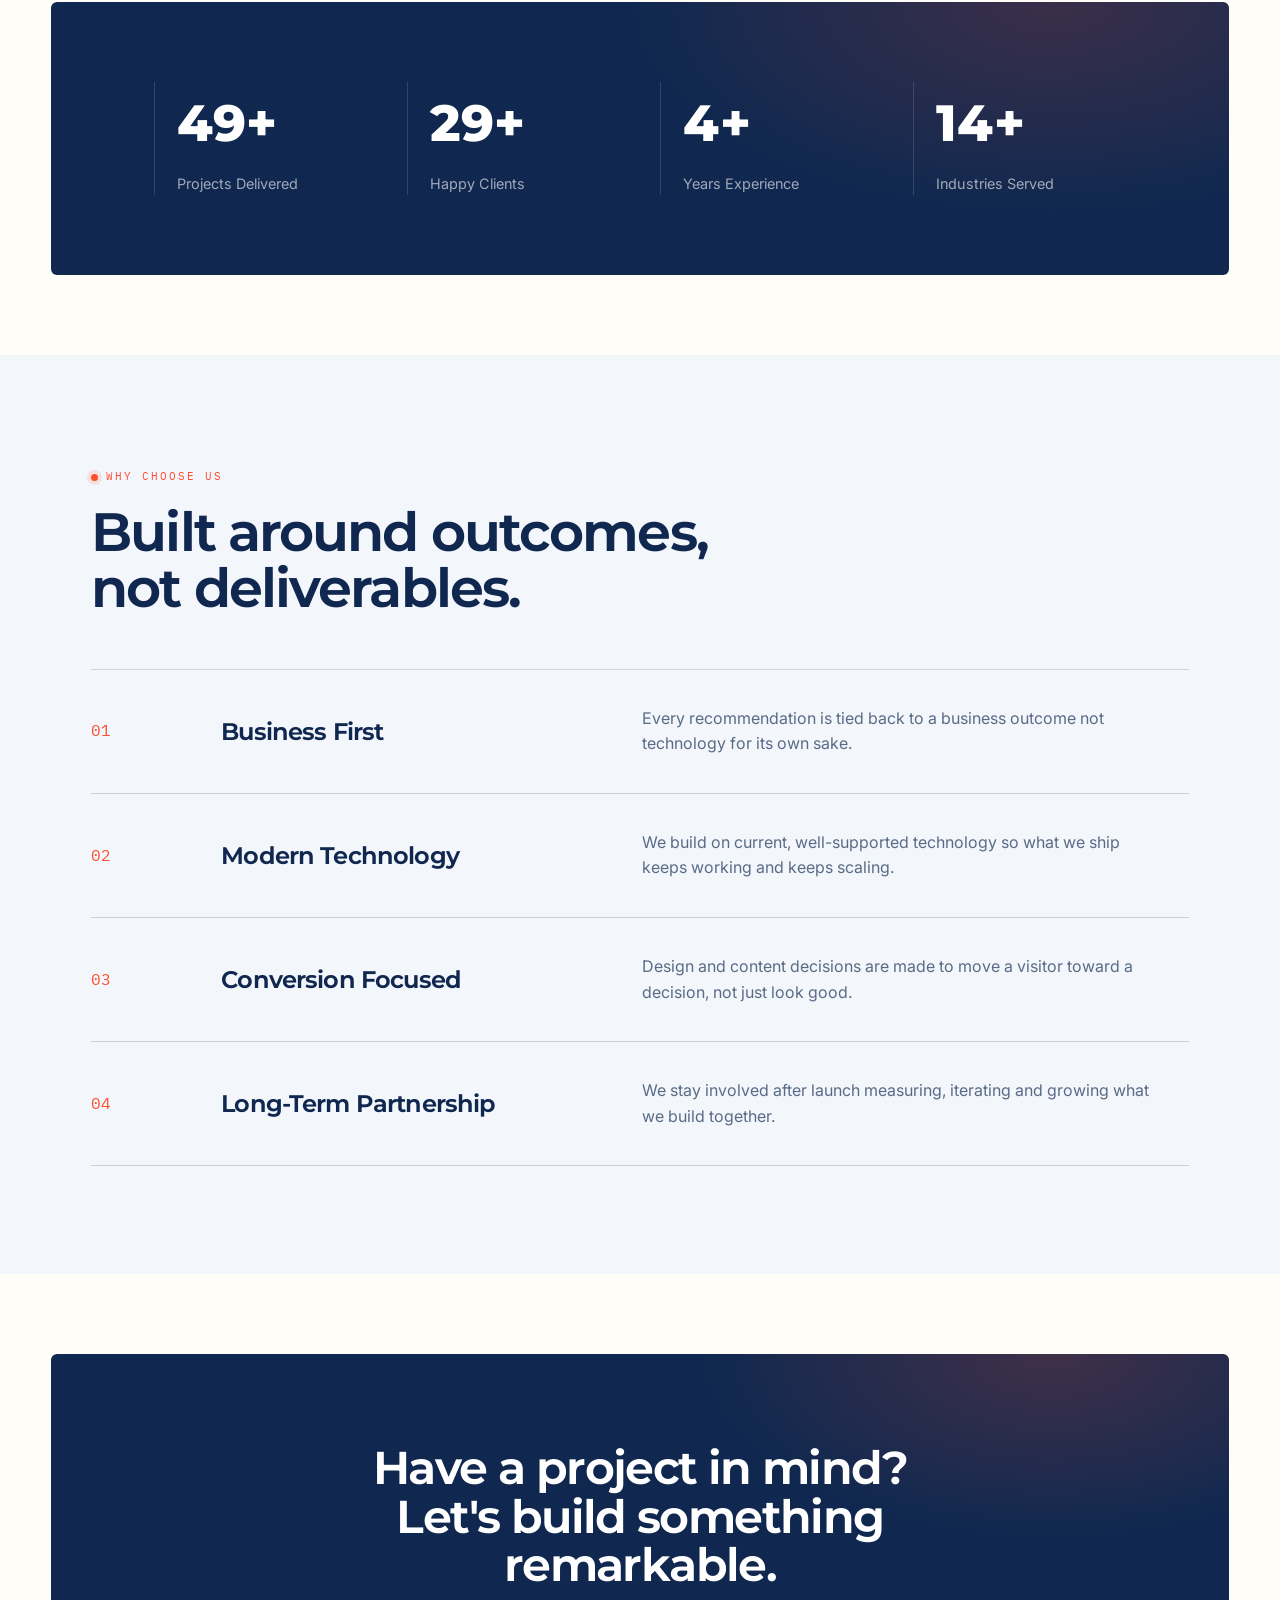
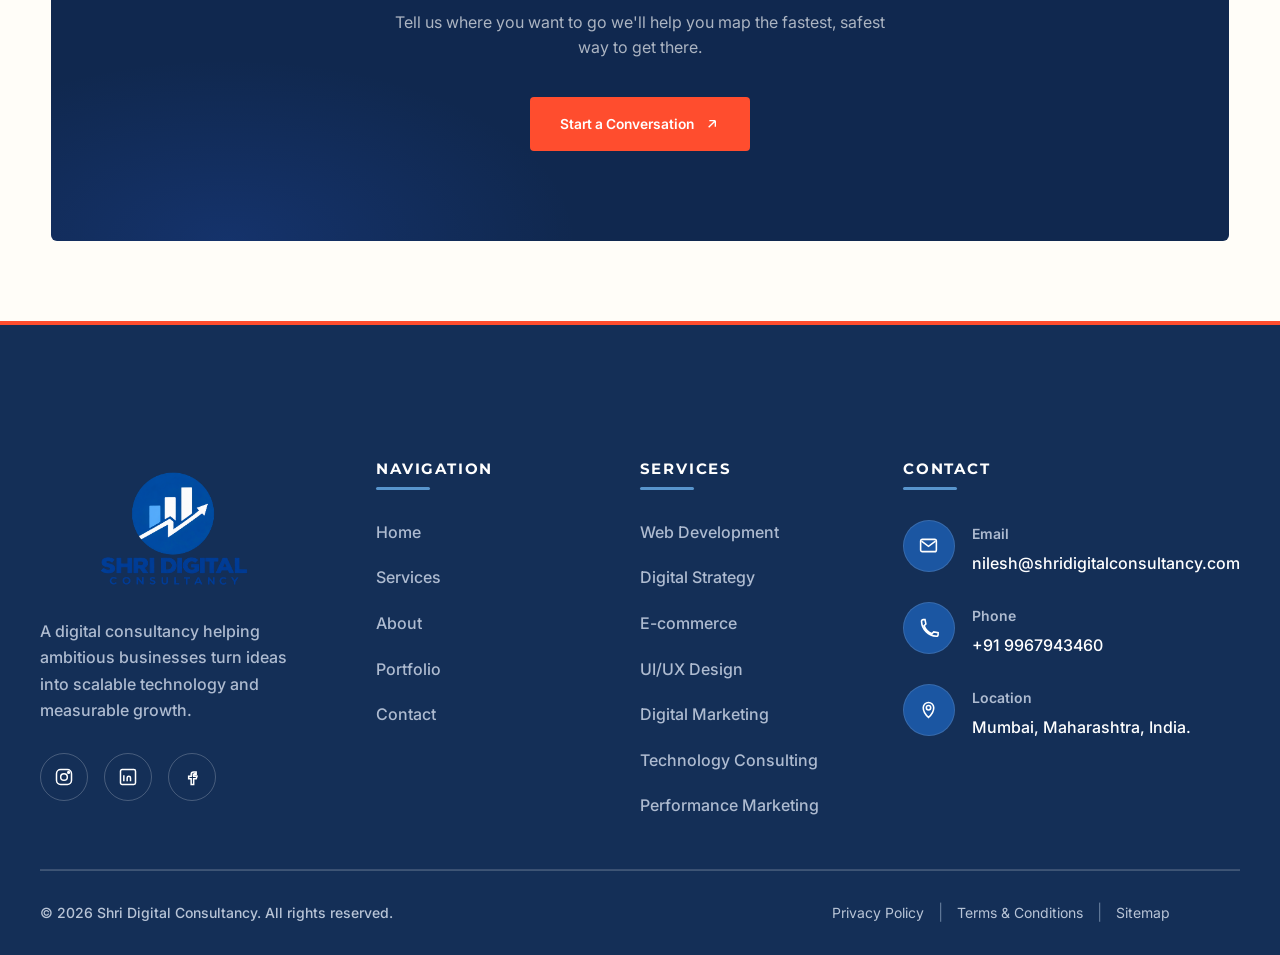
==== commit aa2b3c8d: "Update website" ====
--- a/index.html
+++ b/index.html
@@ -115,7 +115,7 @@
         <img src="assets/images/ogaan_logo.avif" alt="Ogaan" loading="lazy">
       </div>
        <div class="logo-item">
-        <img src="assets/images/KF_logo.png" alt="Kalki Fashion" loading="lazy">
+        <img src="assets/images/KF_logo.png" alt="Kalki Fashion Fashion" loading="lazy">
       </div>
       <div class="logo-item">
         <img src="assets/images/aza_logo.png" alt="Aza Fashions" loading="lazy">
@@ -267,7 +267,7 @@
         <img src="assets/images/singhanias_logo.avif" alt="The Singhanias" loading="lazy">
       </div>
       <div class="logo-item">
-        <img src="assets/images/KF_logo.png" alt="Kalki Fashion" loading="lazy">
+        <img src="assets/images/KF_logo.png" alt="Kalki Fashion Fashion" loading="lazy">
       </div>
       <div class="logo-item">
         <img src="assets/images/aza_logo.png" alt="Aza Fashions" loading="lazy">
@@ -674,7 +674,7 @@
 
     <!-- FOOTER TOP -->
     <div class="footer-top"
-      style="display:grid;grid-template-columns:1.25fr .8fr 1fr 1.25fr;gap:55px;padding-bottom:50px;box-sizing:border-box;">
+      style="display:grid;gap:55px;padding-bottom:50px;box-sizing:border-box;">
 
       <!-- BRAND -->
       <div class="footer-brand" style="padding-right:15px;box-sizing:border-box;">
@@ -686,7 +686,7 @@
           <img
             src="assets/images/shri_logo.png"
             alt="Shri Digital Consultancy"
-            style="display:block;width:250px;height:auto;max-width:100%;object-fit:contain;"
+            style="display:block;width:270px;height:auto;max-width:100%;object-fit:contain;"
           >
 
         </a>
@@ -761,7 +761,7 @@
 
       <!-- NAVIGATION -->
       <div class="footer-col"
-        style="border-left:1px solid rgba(255,255,255,.18);padding-left:42px;box-sizing:border-box;">
+        style="box-sizing:border-box;">
 
         <h4 style="margin:0 0 30px;color:#fff;font-size:15px;font-weight:700;text-transform:uppercase;letter-spacing:1.8px;line-height:1.2;">
 
@@ -815,7 +815,7 @@
 
       <!-- SERVICES -->
       <div class="footer-col"
-        style="border-left:1px solid rgba(255,255,255,.18);padding-left:42px;box-sizing:border-box;">
+        style="box-sizing:border-box;">
 
         <h4 style="margin:0 0 30px;color:#fff;font-size:15px;font-weight:700;text-transform:uppercase;letter-spacing:1.8px;line-height:1.2;">
 
@@ -877,7 +877,7 @@
 
       <!-- CONTACT -->
       <div class="footer-col"
-        style="border-left:1px solid rgba(255,255,255,.18);padding-left:42px;box-sizing:border-box;">
+        style="box-sizing:border-box;">
 
         <h4 style="margin:0 0 30px;color:#fff;font-size:15px;font-weight:700;text-transform:uppercase;letter-spacing:1.8px;line-height:1.2;">
 
@@ -913,9 +913,9 @@
             </span>
 
             <a
-              href="mailto:digitalconsulting1390@gmail.com"
+              href="mailto:nilesh@shridigitalconsultancy.com"
               style="color:#fff;font-size:16px;font-weight:500;line-height:1.5;text-decoration:none">
-              digitalconsulting1390@gmail.com
+              nilesh@shridigitalconsultancy.com
             </a>
 
           </div>
@@ -999,21 +999,21 @@
       style="min-height:85px;border-top:1px solid rgba(255,255,255,.18);display:flex;align-items:center;justify-content:space-between;position:relative;box-sizing:border-box;">
 
       <p style="margin:0;color:#b8c4d6;font-size:14px;font-weight:500;">
-        © 2025 Shri Digital Consultancy. All rights reserved.
+        © 2026 Shri Digital Consultancy. All rights reserved.
       </p>
 
       <div style="display:flex;align-items:center;gap:14px;padding-right:70px;">
 
-        <a href="contact.html"
+        <a href="/"
           style="color:#b8c4d6;font-size:14px;text-decoration:none;">
           Privacy Policy
         </a>
 
         <span style="color:#607897;">|</span>
 
-        <a href="contact.html"
+        <a href="/"
           style="color:#b8c4d6;font-size:14px;text-decoration:none;">
-          Terms &amp; Conditions
+          Terms & Conditions
         </a>
 
         <span style="color:#607897;">|</span>
